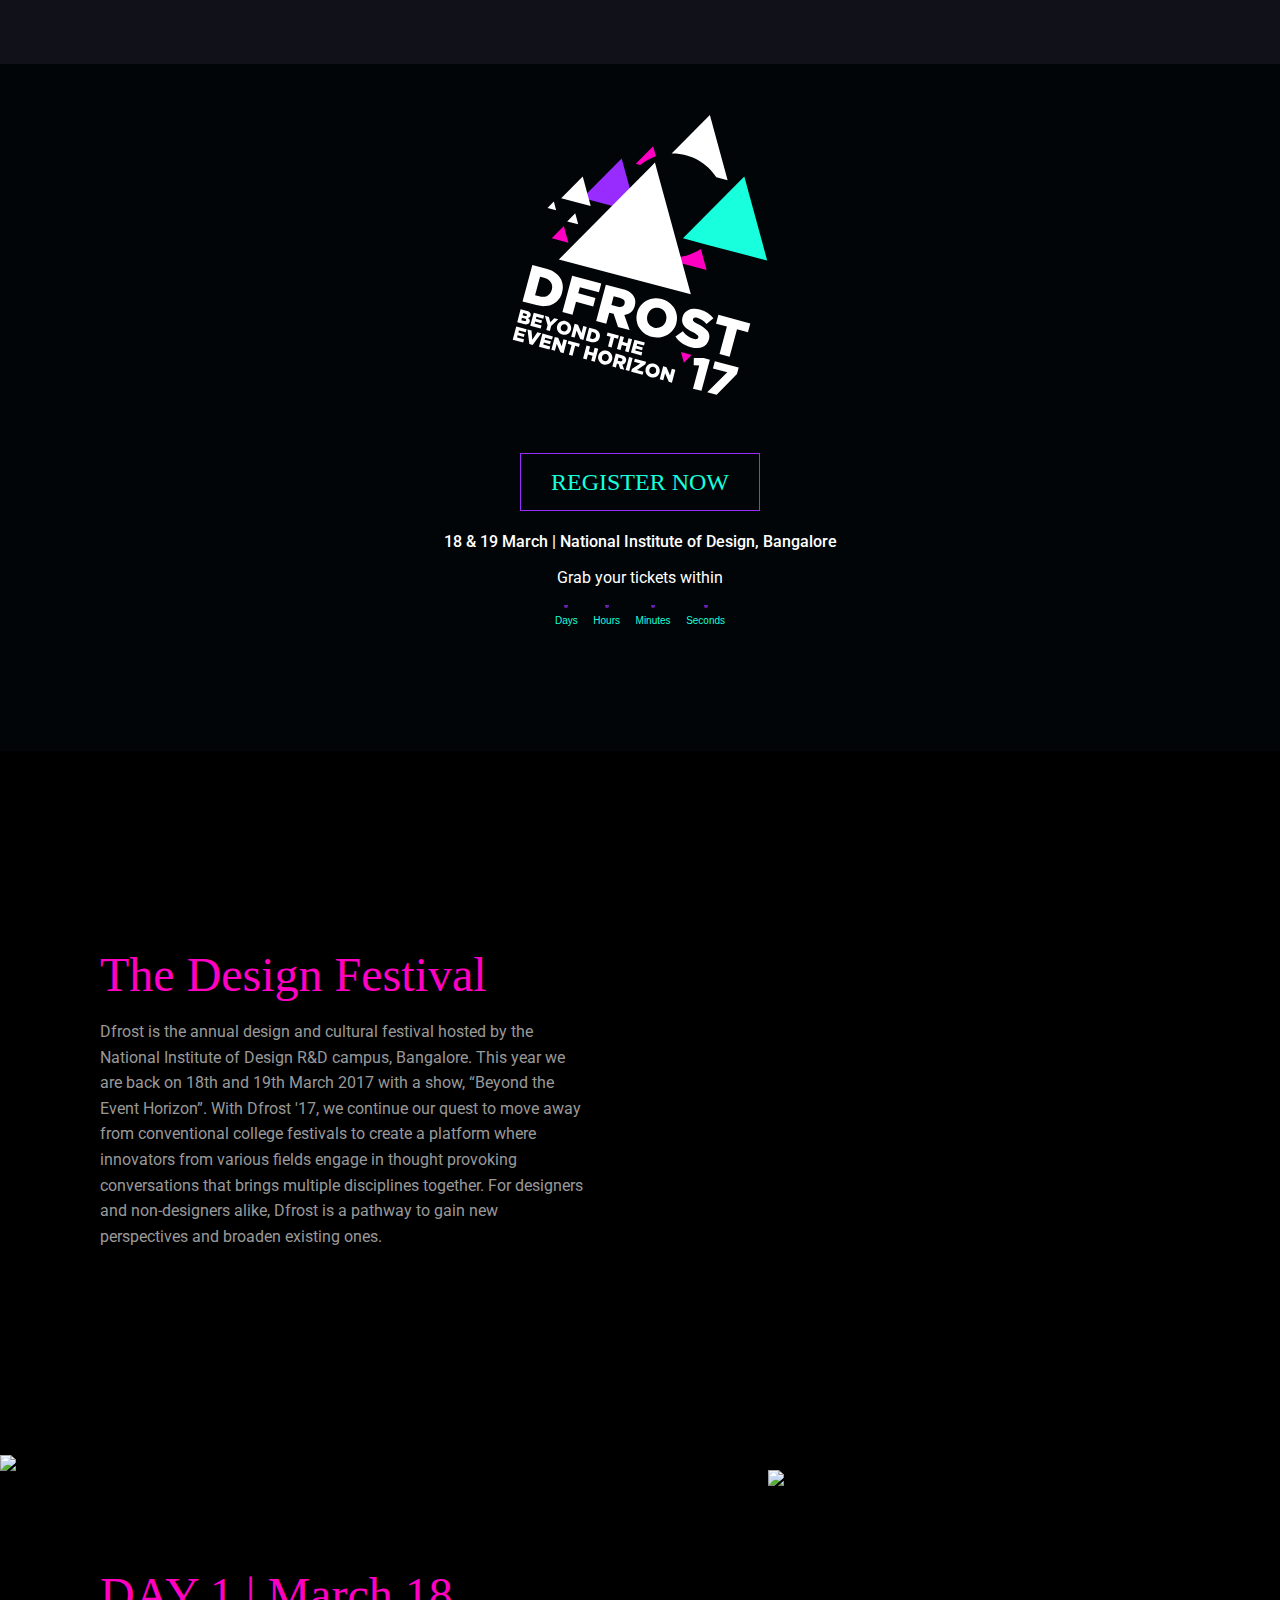
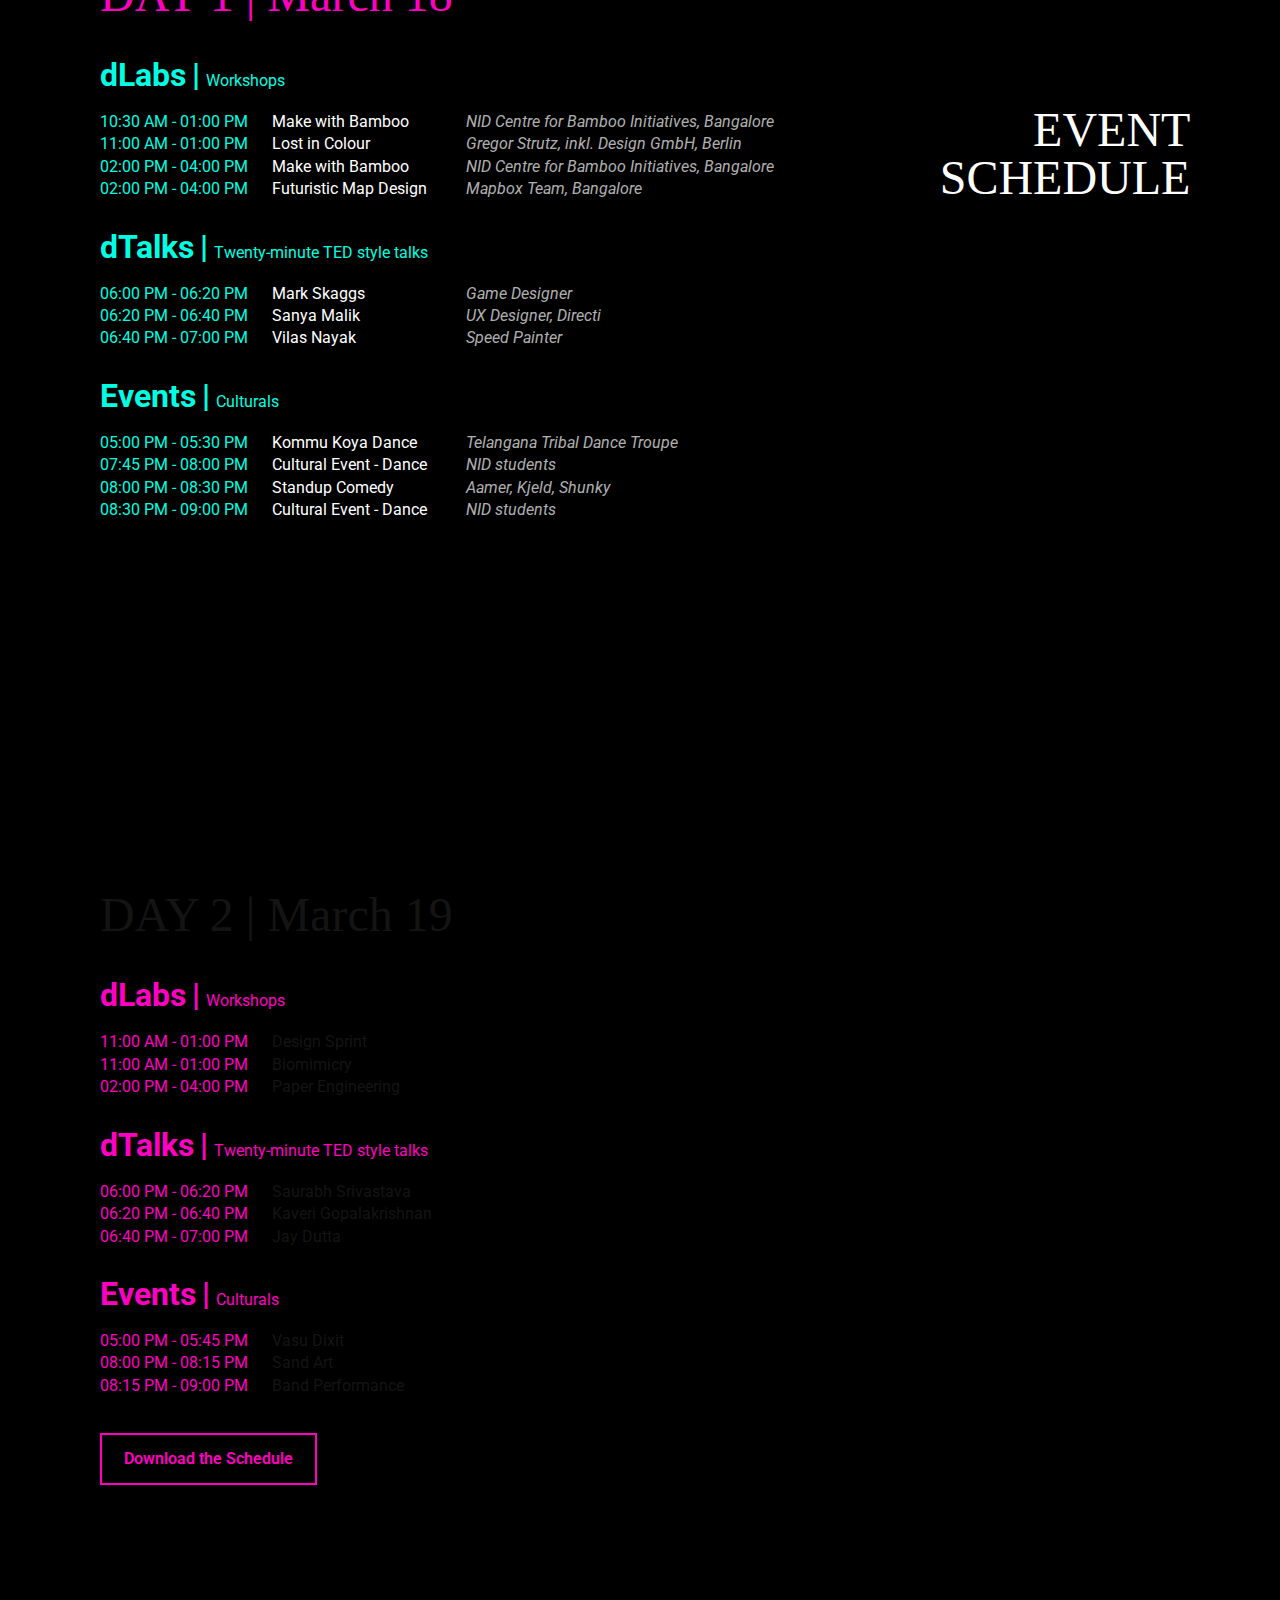
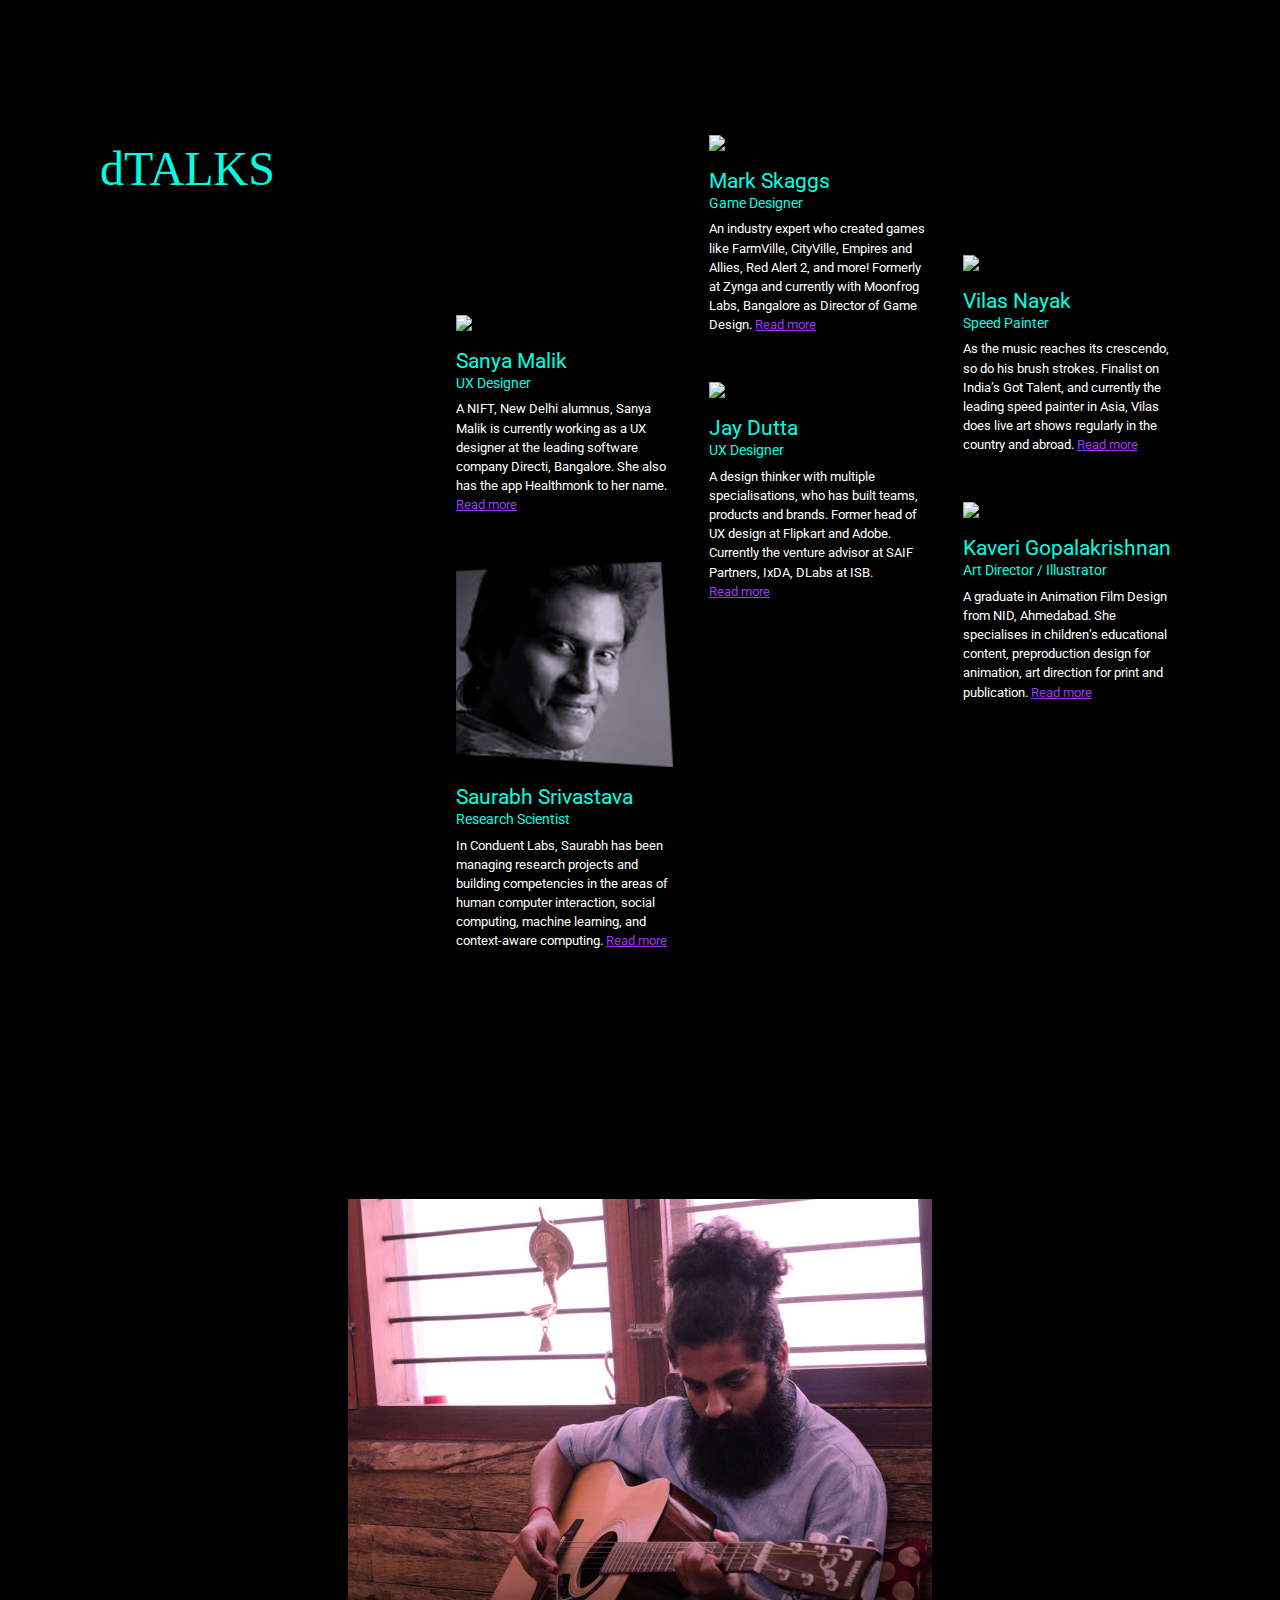
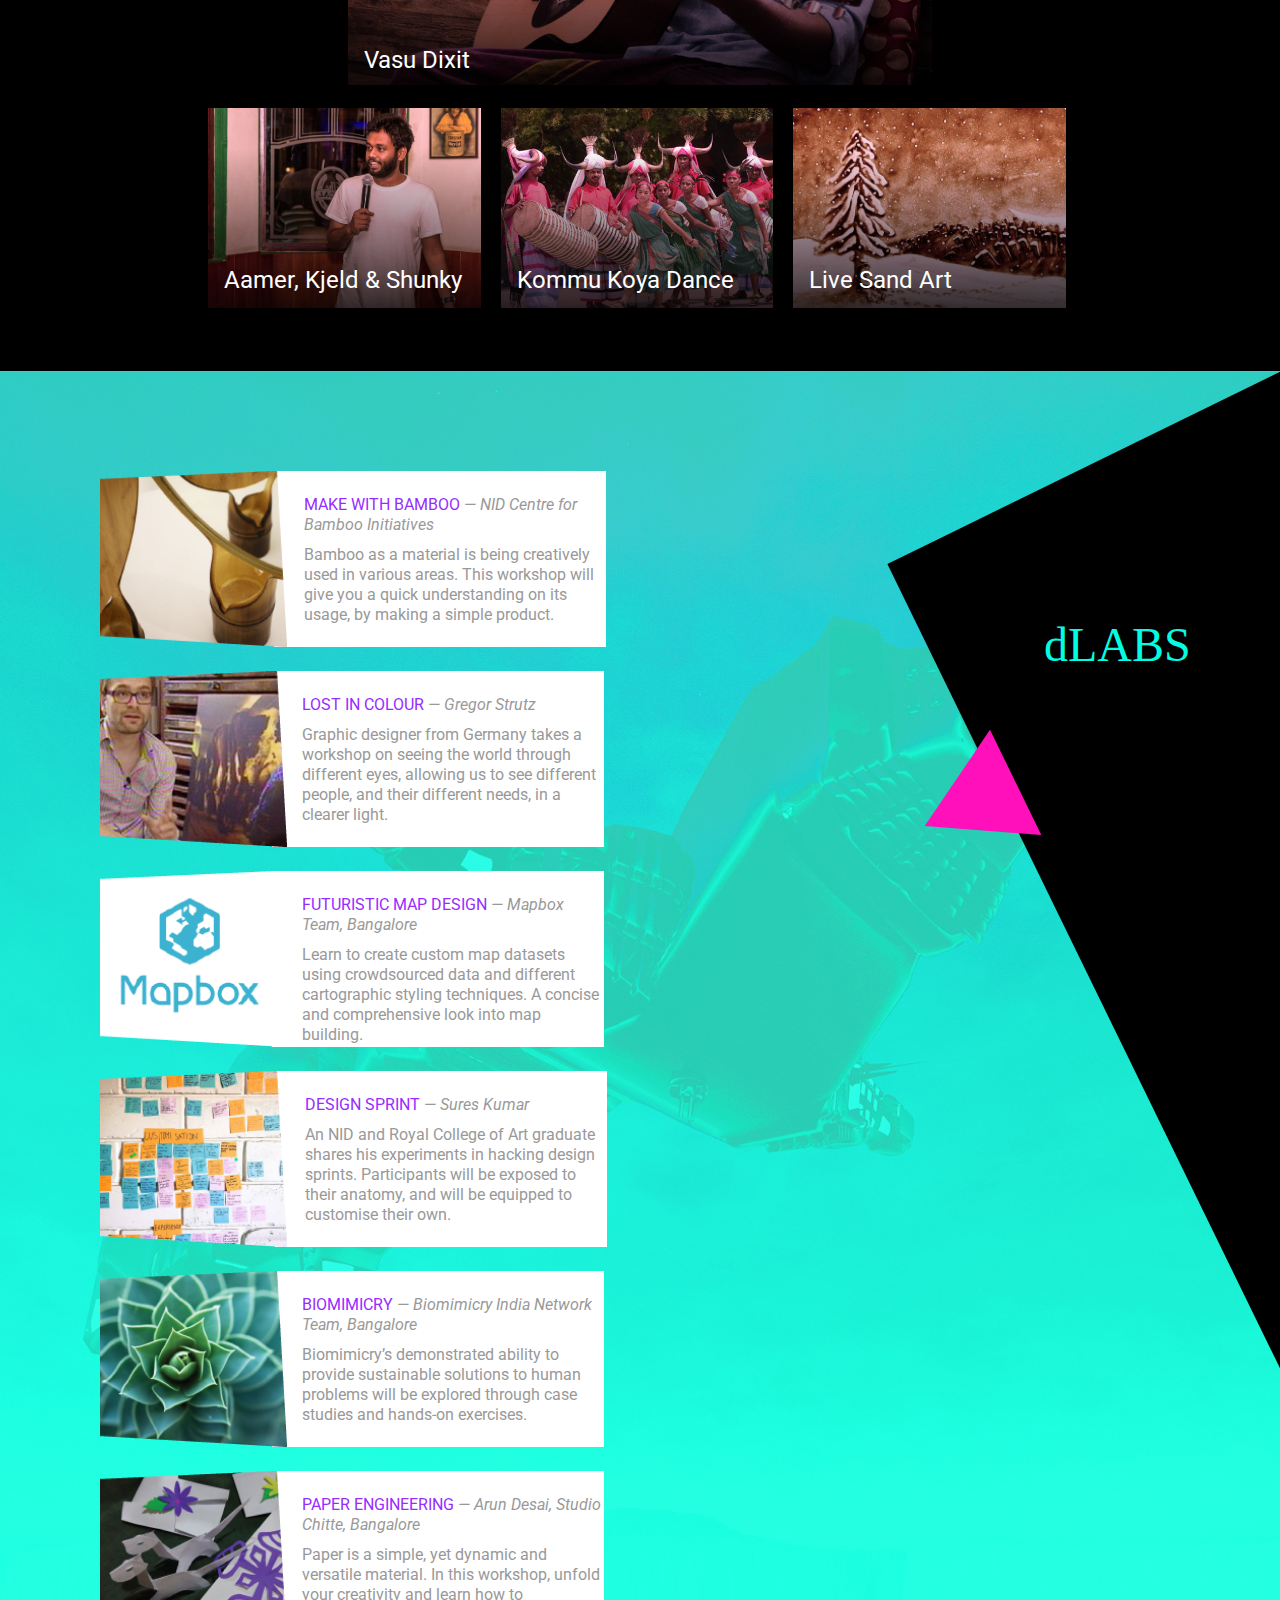
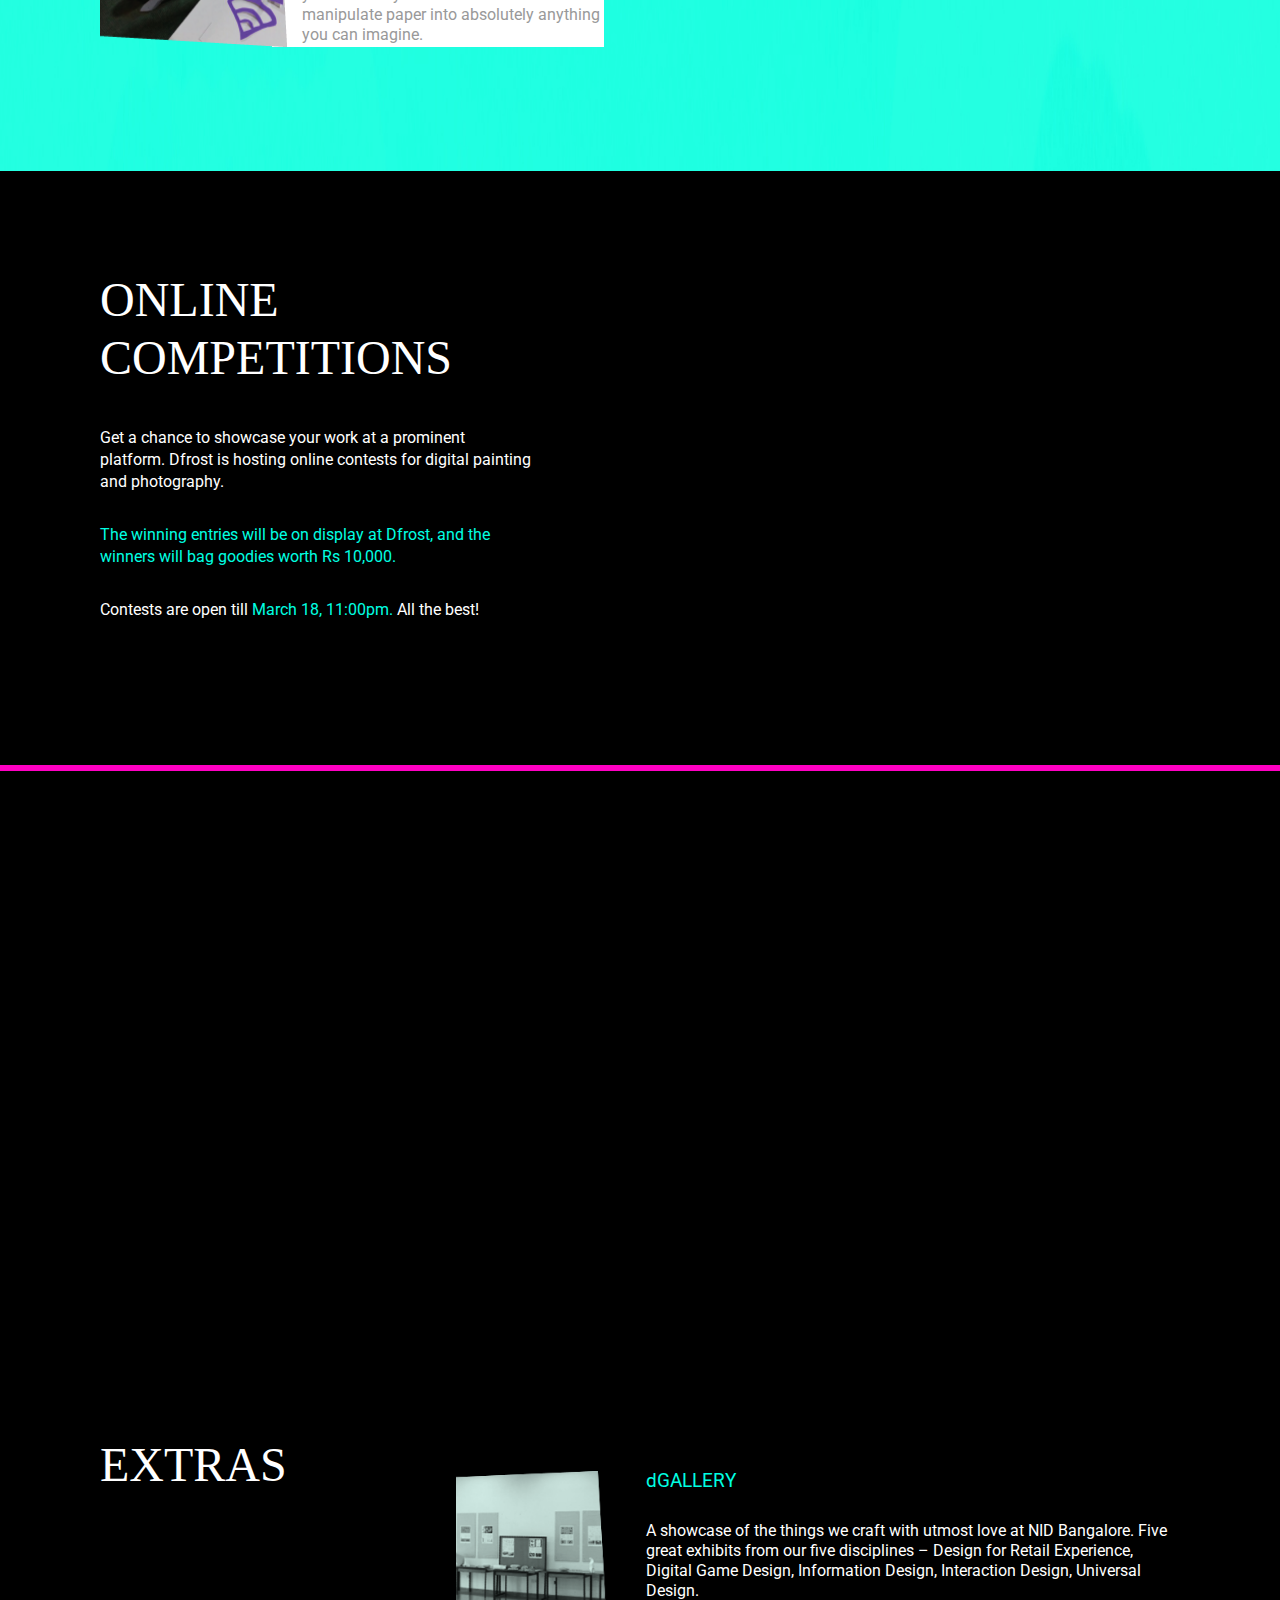
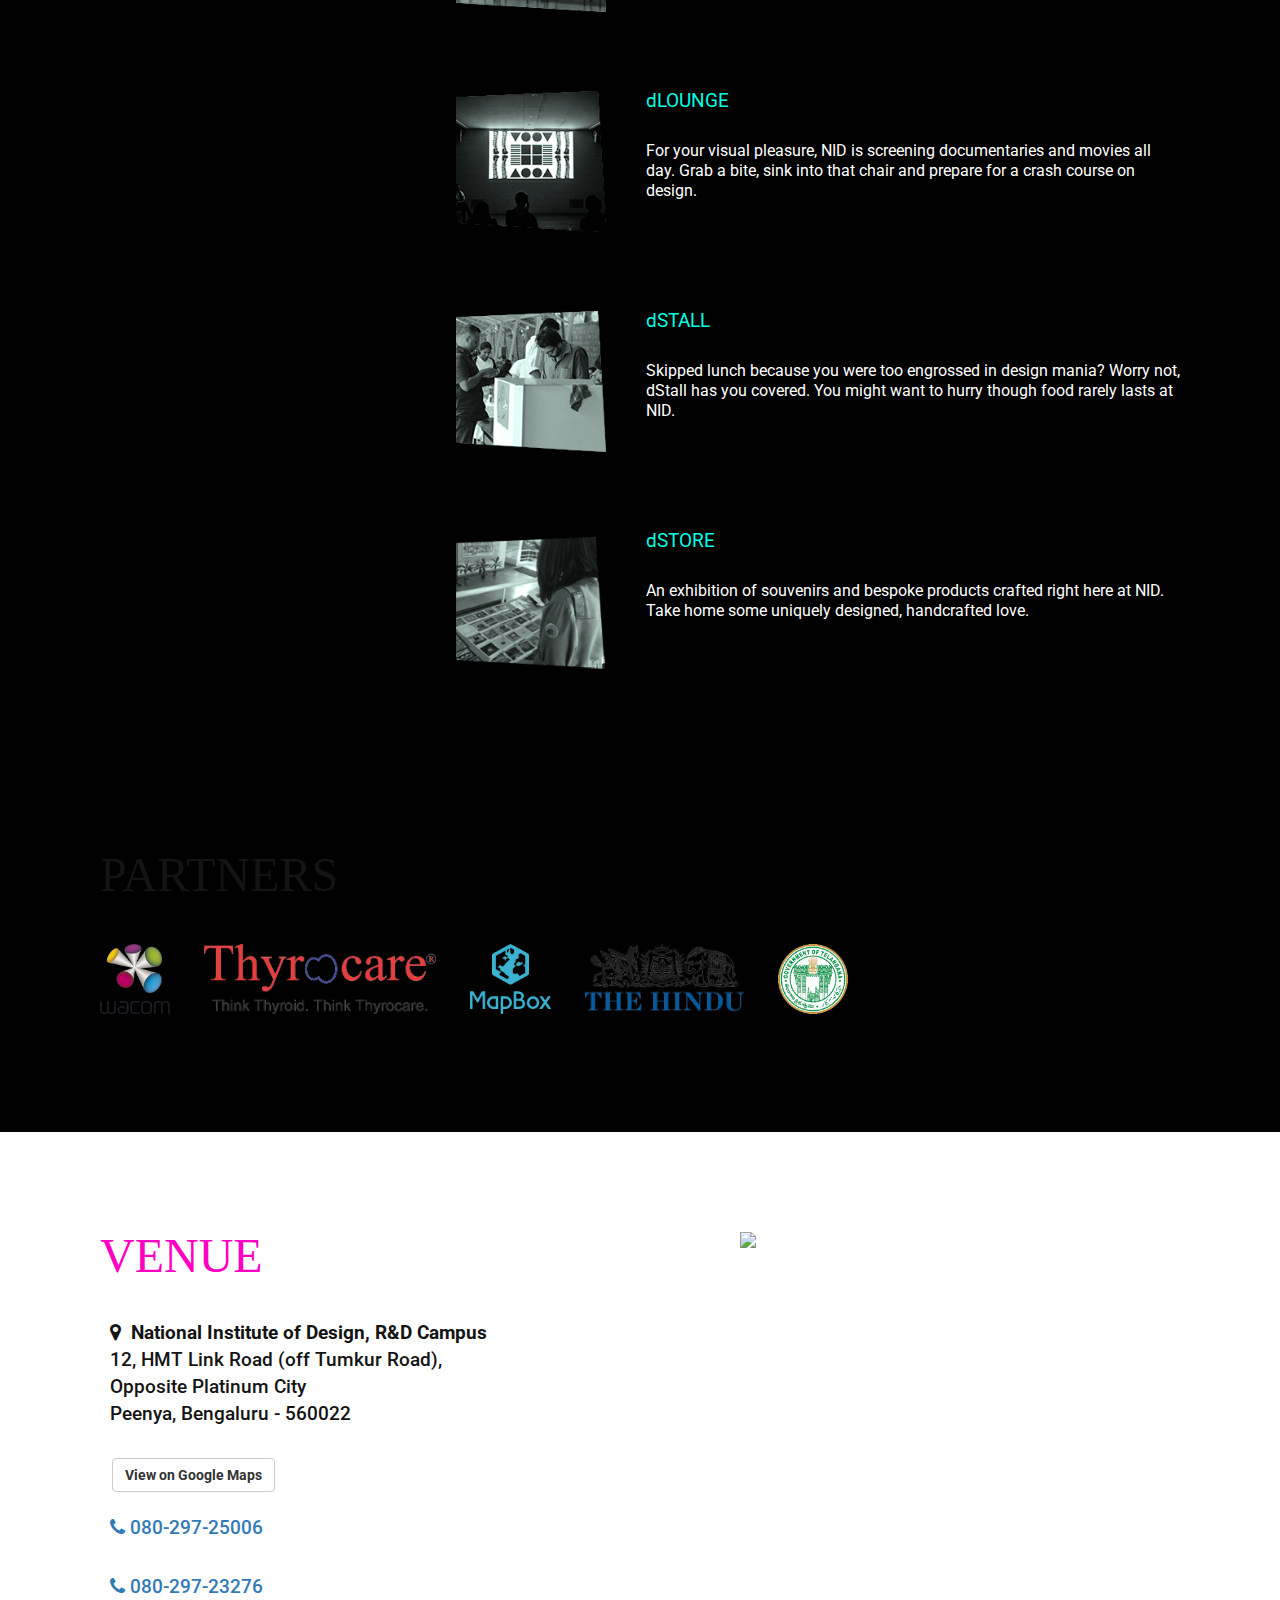
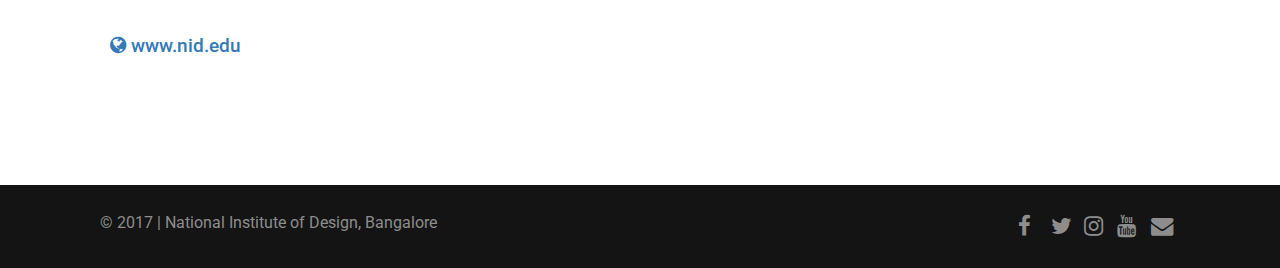
==== index.html @ 6f094040 "Extras removed from mobile menu" ====
<!DOCTYPE html>
<html lang="en">
<head>
	<meta charset="utf-8">
	<meta http-equiv="X-UA-Compatible" content="IE=edge">
	<meta name="viewport" content="width=device-width, initial-scale=1">
	<title>NID Dfrost | March 18-19, 2017</title>
	<meta name="description" content="NID , Bengaluru , Event , Design , Fest , Dfrost ,">  
	<meta name="author" content="">
	<link rel="icon" type="image/ico" href="img/favicon_dfrost.png">
	<!-- Bootstrap and MDB import -->
	<link href="https://cdnjs.cloudflare.com/ajax/libs/twitter-bootstrap/3.3.7/css/bootstrap.css" rel="stylesheet">
	<!-- <link href="https://cdnjs.cloudflare.com/ajax/libs/mdbootstrap/4.3.0/css/mdb.min.css" rel="stylesheet">  -->
	<!-- <link href="https://cdnjs.cloudflare.com/ajax/libs/animate.css/3.5.2/animate.min.css" rel="stylesheet"> -->
	<!-- <link href="css/rippler.min.css" rel="stylesheet"> -->
	<link href="https://fonts.googleapis.com/css?family=Roboto:400,400i,700,900" rel="stylesheet"> 
	<link rel="stylesheet" href="https://cdnjs.cloudflare.com/ajax/libs/font-awesome/4.7.0/css/font-awesome.min.css">
	<!-- <link rel="stylesheet" href="css/animate.css"> -->
	<link rel="stylesheet" href="css/style.css">
	
	<!--Carousal css and js links Please don't replace its position-->
	<!-- <link rel="stylesheet" href="css/jquery.flipster.min.css"> -->
	<!-- <script src="js/jquery.min.js"></script> -->
    <!-- <script src="js/jquery.flipster.min.js"></script>
     -->
	
	<!-- HTML5 shiv and Respond.js for IE8 support of HTML5 elements and media queries -->
	<!-- WARNING: Respond.js doesn't work if you view the page via file:// -->
	<!--[if lt IE 9]>
      <script src="https://oss.maxcdn.com/html5shiv/3.7.2/html5shiv.min.js"></script>
      <script src="https://oss.maxcdn.com/respond/1.4.2/respond.min.js"></script>
    <![endif]-->
</head>
<body>
	<header id="main_header" class="main_header">
		<!-- <div class="nid_logo" src=""></div> -->
		<a href="#home" class="nid-logo-img"></a>
		<nav class="main_menu page-navigation">
			<!-- <p>menu</p> -->
			<!-- Menu elements -->
		   	<div class="open hidden" id="hamburger-menu">
				<span id="cls"></span>
				<span>
					<ul class="sub-menu ">
						<div id="menu_content">
						<li>
							<a href="#about" title="about">About</a>
						</li>
						<li>
							<a href="#schdl" title="schedule">Schedule</a>
						</li>
						<li>
							<a href="#speakers" title="speakers">Speakers</a>
						</li>
						<li>
							<a href="#workshops" title="workshops">Workshops</a>
						</li>
						<li>
							<a href="#competitions" title="competitions">Competitions</a>
						</li>
						<!-- <li>
							<a href="#extras" title="extras">Extras</a>
						</li> -->
						<li>
							<a href="#partners" title="partners">Partners</a>
						</li>
						<li>
							<a href="#venue" title="contact">Contact</a>
						</li>
						</div>
					</ul>
				</span>
				<span id="cls"></span>
			</div>

			<div id="menu" class="hidden">
			<ul>
				<li>
					<a href="#about" title="about">About</a>
				</li>
				<li>
					<a href="#schdl" title="schedule">Schedule</a>
				</li>
				<li>
					<a href="#speakers" title="speakers">Speakers</a>
				</li>
				<li>
					<a href="#workshops" title="workshops">Workshops</a>
				</li>
				<li>
					<a href="#competitions" title="competitions">Competitions</a>
				</li>
				<li>
					<a href="#extras" title="extras">Extras</a>
				</li>
				<li>
					<a href="#partners" title="partners">Partners</a>
				</li>
				<li>
					<a href="#venue" title="contact">Contact</a>
				</li>
			</ul>
			</div>

		</nav>
	</header>
	<div class="content_wrapper">
		
		<!--Home-->
		<section id="home" class="home home-particles">
			
			<div class="dfrost-logo"></div>
			<div class="options">
				<div class="register_btn">
				<a href="https://in.explara.com/widget-new/dfrost-2017" target="_blank">REGISTER NOW</a></div>		
				

				<div>
					<div id="date">18 &amp; 19 March | National Institute of Design, Bangalore</div>
					<!-- <div id="venue">National Institute of Design, Bangalore</div> -->
					<div class="ticket_sale">
						<p>Grab your tickets within</p>
						<!-- Countdown Timer -->
						<div id="clockdiv">
							  <div>
							    <span class="days"></span>
							    <div class="smalltext">Days</div>
							  </div>
							  <div>
							    <span class="hours"></span>
							    <div class="smalltext">Hours</div>
							  </div>
							  <div>
							    <span class="minutes"></span>
							    <div class="smalltext">Minutes</div>
							  </div>
							  <div>
							    <span class="seconds"></span>
							    <div class="smalltext">Seconds</div>
							  </div>
						</div>
						<!-- Countdown Timer ends -->
					</div>
				</div>
			</div>
			
		</section>
		<!-- /Home -->

		<!--Section Body-->
		<section class="section_body">
	   
		   <!--About-->
		   	<section id="about" class="about">
		   		<div class=" about_cutout" >
					<div class="about-content">
						<h2>The Design Festival</h2>
						<p>Dfrost is the annual design and cultural festival hosted by the National Institute of Design R&amp;D campus, Bangalore. This year we are back on 18th and 19th March 2017 with a show, “Beyond the Event Horizon”. With Dfrost '17, we continue our quest to move away from conventional college festivals to create a platform where innovators from various fields engage in thought provoking conversations that brings multiple disciplines together. For designers and non-designers alike, Dfrost is a pathway to gain new perspectives and broaden existing ones.</p>
					</div>
		   			
		   			<div class="bg-holder">
		   				<img class="about-img-1" src="img/Final_backgrounds/About-Holder.svg">
		   				<img class="about-img-2" src="img/Final_backgrounds/Schedule-Holder.svg">
		   			</div>

		   			


		   		</div>
		   	</section>
		   <!--/About-->
		   
		   <!--Schedule-->
		    <section id="schdl" class="schdl">
		    	<div class=" schdl_cutout1" >
		    		<h2>EVENT SCHEDULE</h2>
		    	</div>
		    	<div class="day1">
		    			<h3>DAY 1<span class="sep"> | </span><span class="right">March 18</span></h3>
		    			<div class="schdl_cnt">
		    				<div class="sub_hd">
		    					<span class="left">dLabs</span><span class="sep">|</span><span class="right">Workshops</span>
		    				</div>
		    				<div class="event_ls">
			    				<span class="time">10:30 AM - 01:00 PM</span>
			    				<span class="high lab">Make with Bamboo</span>
			    				<span class="low">NID Centre for Bamboo Initiatives, Bangalore</span>
		    				</div>
		    				<div class="event_ls">
			    				<span class="time">11:00 AM - 01:00 PM</span>
			    				<span class="high lab">Lost in Colour</span>
			    				<span class="low">Gregor Strutz, inkl. Design GmbH, Berlin</span>
		    				</div>
		    				<div class="event_ls">			    				
			    				<span class="time">02:00 PM - 04:00 PM</span>
			    				<span class="high lab">Make with Bamboo</span>
			    				<span class="low">NID Centre for Bamboo Initiatives, Bangalore</span>
		    				</div>
		    				<div class="event_ls">
			    				<span class="time">02:00 PM - 04:00 PM</span>
			    				<span class="high lab">Futuristic Map Design</span>
			    				<span class="low">Mapbox Team, Bangalore</span>
		    				</div>
		    			</div>
		    			<div class="schdl_cnt">
		    				<div class="sub_hd">
		    					<span class="left">dTalks</span><span class="sep">|</span><span class="right">Twenty-minute TED style talks</span>
		    				</div>
		    				<div class="event_ls">
			    				<span class="time">06:00 PM - 06:20 PM</span>
			    				<span class="high tlk">Mark Skaggs</span>
			    				<span class="low">Game Designer</span>
		    				</div>
		    				<div class="event_ls">
			    				<span class="time">06:20 PM - 06:40 PM</span>
			    				<span class="high tlk">Sanya Malik</span>
			    				<span class="low">UX Designer, Directi</span>
		    				</div>
		    				<div class="event_ls">
			    				<span class="time">06:40 PM - 07:00 PM</span>
			    				<span class="high tlk">Vilas Nayak</span>
			    				<span class="low">Speed Painter</span>
		    				</div>
		    			</div>
		    			<div class="schdl_cnt">
		    				<div class="sub_hd">
		    					<span class="left">Events</span><span class="sep">|</span><span class="right">Culturals</span>
		    				</div>
		    				<div class="event_ls">
			    				<span class="time">05:00 PM - 05:30 PM</span>
			    				<span class="high evt">Kommu Koya Dance</span>
			    				<span class="low">Telangana Tribal Dance Troupe</span>

		    				</div>
		    				<div class="event_ls">
			    				<span class="time">07:45 PM - 08:00 PM</span>
			    				<span class="high evt">Cultural Event - Dance</span>
			    				<span class="low">NID students</span>
		    				</div>
		    				<div class="event_ls">
			    				<span class="time">08:00 PM - 08:30 PM</span>
			    				<span class="high evt">Standup Comedy</span>
			    				<span class="low">Aamer, Kjeld, Shunky</span>
		    				</div>
		    				<div class="event_ls">

			    				<span class="time">08:30 PM - 09:00 PM</span>
			    				<span class="high evt">Cultural Event - Dance</span>
			    				<span class="low">NID students</span>
		    				</div>	    			
		    			</div>
		    		</div><!--
		    	--><div class="schdl_cutout2" >
		    		<div class="day2">
		    			<h3>DAY 2<span class="sep"> | </span><span class="right">March 19</span></h3>
		    			<div class="schdl_cnt">
		    				<div class="sub_hd">
		    					<span class="left">dLabs</span><span class="sep">|</span><span class="right">Workshops</span>
		    				</div>
		    				<div class="event_ls">
			    				<span class="time">11:00 AM - 01:00 PM</span>
			    				<span class="high lab">Design Sprint</span>
			    				<span class="low">Sures Kumar, Google</span>
		    				</div>
		    				<div class="event_ls">
			    				<span class="time">11:00 AM - 01:00 PM</span>
			    				<span class="high lab">Biomimicry</span>
			    				<span class="low">Biomimicry India Network Team</span>
		    				</div>
		    				<div class="event_ls">
			    				<span class="time">02:00 PM - 04:00 PM</span>
			    				<span class="high lab">Paper Engineering</span>
			    				<span class="low">Arun Desai, Studio Chitte</span>
		    				</div>
		    			</div>
		    			<div class="schdl_cnt">
		    				<div class="sub_hd">
		    					<span class="left">dTalks</span><span class="sep">|</span><span class="right">Twenty-minute TED style talks</span>
		    				</div>
		    				<div class="event_ls">
			    				<span class="time">06:00 PM - 06:20 PM</span>
			    				<span class="high tlk">Saurabh Srivastava</span>
			    				<span class="low">Research Scientist, Conduent Labs</span>
		    				</div>
		    				<div class="event_ls">
			    				<span class="time">06:20 PM - 06:40 PM</span>
			    				<span class="high tlk">Kaveri Gopalakrishnan</span>
			    				<span class="low">Art Director/Illustrator</span>
		    				</div>
		    				<div class="event_ls">
			    				<span class="time">06:40 PM - 07:00 PM</span>
			    				<span class="high tlk">Jay Dutta</span>
			    				<span class="low">UX Designer</span>
		    				</div>
		    			</div>
		    			<div class="schdl_cnt">
		    				<div class="sub_hd">
		    					<span class="left">Events</span><span class="sep">|</span><span class="right">Culturals</span>
		    				</div>
		    				<div class="event_ls">
			    				<span class="time">05:00 PM - 05:45 PM</span>
			    				<span class="high evt">Vasu Dixit</span>
			    				<span class="low">Vocalist at Swarathma</span>
		    				</div>
		    				<div class="event_ls">
			    				<span class="time">08:00 PM - 08:15 PM</span>
			    				<span class="high evt">Sand Art</span>

			    				<span class="low">Jahnavi Bananki, NID</span>

		    				</div>
		    				<div class="event_ls">
			    				<span class="time">08:15 PM - 09:00 PM</span>
			    				<span class="high evt">Band Performance</span>
			    				<span class="low">NID Students</span>
		    				</div>
			    			<div class="download-schdl">
	 		    				<a href="img/Dfrost2017Schedule.pdf" target="_blank">Download the Schedule</a>
	 		    			</div>
		    			</div>
		    		</div>
		    		<img class="day2-cutout-img" src="img/Final_backgrounds/Schedule-Day2-Holder.svg" alt="">
		    		<!-- <div class="test"></div> -->

		    	</div>

		    </section>
		   <!--/Schedule-->
		   
		   <!--Speakers-->
		   	<section id="speakers" class="speakers">
		   		<div class="  speaker_cutout" >
			   		<h2>dTALKS</h2>
			   		<img src="img/Final_backgrounds/dTalks-Holder.svg" class="speaker-cutout-img" alt="">
			   	</div>
			   	<div class="first_row">
			   		<div class="col col1">
			   			<div class="speaker">
							<img src="img/Final_backgrounds/Vilas-Nayak.png" >
			   				<h4>Vilas Nayak</h4>
			   				<span class="des">Speed Painter</span>
			   				<p>As the music reaches its crescendo, so do his brush strokes. Finalist on India’s Got Talent, and currently the leading speed painter in Asia, Vilas does live art shows regularly in the country and abroad.&nbsp;<a href="http://vilasnayak.com/">Read more</a></p>
			   			</div>
			   			<div class="speaker">
			   				<img src="img/Final_backgrounds/Kaveri-Gopalkrishnan.png" >
			   				<h4>Kaveri Gopalakrishnan</h4>
			   				<span class="des">Art Director / Illustrator</span>
			   				<p>A graduate in Animation Film Design from NID, Ahmedabad. She specialises in children’s educational content, preproduction design for animation, art direction for print and publication.&nbsp;<a href="http://youngdesigners.nid.edu/archive/yd12/project.php?q=MjA2">Read more</a></p>
			   			</div>
			   		</div><!--
					--><div class="col col2">
						<div class="speaker">
			   				<img src="img/Final_backgrounds/Mark-Skaggs.png" >
							<h4>Mark Skaggs</h4>
							<span class="des">Game Designer</span>
							<p>An industry expert who created games like FarmVille, CityVille, Empires and Allies, Red Alert 2, and more! Formerly at Zynga and currently with Moonfrog Labs, Bangalore as Director of Game Design.&nbsp;<a href="https://www.linkedin.com/in/markskaggs/">Read more</a></p>
						</div>
						<div class="speaker">
							<img src="img/Final_backgrounds/Jay-Dutta.png" >
							<h4>Jay Dutta</h4>
							<span class="des">UX Designer</span>
							<p>A design thinker with multiple specialisations, who has built teams, products and brands. Former head of UX design at Flipkart and Adobe. Currently the venture advisor at SAIF Partners, IxDA, DLabs at ISB.&nbsp;<a href="https://www.linkedin.com/in/jaydutta/">Read more</a></p>
						</div>
					</div><!--
					--><div class="col col3">
						<div class="speaker">
							<img src="img/Final_backgrounds/Sanya-Malik.png" >
							<h4>Sanya Malik</h4>
							<span class="des">UX Designer</span>
							<p>A NIFT, New Delhi alumnus, Sanya Malik is currently working as a UX designer at the leading software company Directi, Bangalore. She also has the app Healthmonk to her name.&nbsp;<a href="https://www.linkedin.com/in/sanya-malik-16601025/">Read more</a></p>
						</div>
						<div class="speaker">
							<img src="img/Final_backgrounds/Saurabh-Shrivastava.png" >
							<h4>Saurabh Srivastava</h4>
							<span class="des">Research Scientist</span>
							<p>In Conduent Labs, Saurabh has been managing research projects and building competencies in the areas of human computer interaction, social computing, machine learning, and context-aware computing.&nbsp;<a href="https://www.linkedin.com/in/markskaggs/">Read more</a></p>
						</div>
					</div>
				</div>
		   	</section>
		   <!--/Speakers-->

		   <div class="featured">
		   		<div class="featured-1 featured-sub main">
		   			<img src="img/vasu-dixit.jpg" alt="">
		   			<h3>Vasu Dixit</h3>
		   		</div>
		   		<div class="featured-others">
		   			<div class="featured-2 featured-sub">
		   				<img src="img/kjeld.jpg" alt="">
		   				<h3>Aamer, Kjeld &amp; Shunky</h3>
		   			</div>
		   			<div class="featured-3 featured-sub">
		   				<img src="img/komma-koya.jpg" alt="">
		   				<h3>Kommu Koya Dance</h3>
		   			</div>
		   			<div class="featured-4 featured-sub">
		   				<img src="img/sand-art.jpg" alt="">
		   				<h3>Live Sand Art</h3>
		   			</div>
		   		</div>

		   </div>
		   
		   <!--dLABS-->
		    <section id="workshops" class="dlabs">
		    	<div class="dlabs_cut_heading">
		    		<h2>dLABS</h2>
		    	
		    	</div>
		    	<img class="dlabs_cutout_img" src="img/Final_backgrounds/dLabs-Holder.svg" alt="">
		    	<div class="dlabs_cnt">
		    		<div class="day11 day">
		    			<img src="img/Workshop-Bamboo.png" alt="">
		    			<div class="content">
			    			<h3>MAKE WITH BAMBOO <span><p>&mdash; NID Centre for Bamboo Initiatives</p></span></h3>
			    			<p>Bamboo as a material is being creatively used in various areas. This workshop will give you a quick understanding on its usage, by making a simple product.</p>
		    			</div>
		    		</div>
		    		<div class="day12 day">
		    			<img src="img/Workshop-Visual Art.png" alt="">
		    			<div class="content">
			    			<h3>LOST IN COLOUR <span><p>&mdash; Gregor Strutz</p></span></h3>
			    			<p>Graphic designer from Germany takes a workshop on seeing the world through different eyes, allowing us to see different people, and their different needs, in a clearer light.</p>
		    			</div>
		    		</div>
		    		<div class="day13 day">
		    			<img src="img/Workshop-Mapbox.png" alt="">
		    			<div class="content">
			    			<h3>FUTURISTIC MAP DESIGN <span><p>&mdash; Mapbox Team, Bangalore</p></span></h3>
			    			<p>Learn to create custom map datasets using crowdsourced data and different cartographic styling techniques. A concise and comprehensive look into map building.</p>
		    			</div>
		    		</div>
		    		<div class="day21 day">
		    			<img src="img/Workshop-Design-Sprint.png" alt="">
		    			<div class="content">
			    			<h3>DESIGN SPRINT <span><p>&mdash; Sures Kumar</p></span></h3>
			    			<p>An NID and Royal College of Art graduate shares his experiments in hacking design sprints. Participants will be exposed to their anatomy, and will be equipped to customise their own.</p>
		    			</div>
		    		</div>
		    		<div class="day22 day">
		    			<img src="img/Workshop-Biomimicry.png" alt="">
		    			<div class="content">
			    			<h3>BIOMIMICRY <span><p>&mdash; Biomimicry India Network Team, Bangalore</p></span></h3>
			    			<p>Biomimicry’s demonstrated ability to provide sustainable solutions to human problems will be explored through case studies and hands-on exercises.</p>
		    			</div>
		    		</div>
		    		<div class="day23 day">
		    			<img src="img/Workshop-Paper.png" alt="">
		    			<div class="content">
			    			<h3>PAPER ENGINEERING <span><p>&mdash; Arun Desai, Studio Chitte, Bangalore</p></span></h3>		
			    			<p>Paper is a simple, yet dynamic and versatile material. In this workshop, unfold your creativity and learn how to manipulate paper into absolutely anything you can imagine.</p>
		    			</div>
		    		</div>
		    	</div>
		    	
		   	</section>
		   	<!--/dLABS-->
		   	<section id ="competitions" class="competitions">
		   		<div class="com_content">
		   			<h2>ONLINE COMPETITIONS</h2>
		   			<P>Get a chance to showcase your work at a prominent platform.
		   			Dfrost is hosting online contests for digital painting and photography.</P>
		   			<p><span class="color">The winning entries will be on display at Dfrost, and the winners will bag goodies worth Rs 10,000.</span></p>
		   			<p>Contests are open till <span class="color">March 18, 11:00pm.</span> All the best!</p>
		   		</div>
		   		<div class="com_img">
		   			<a href="img/BreaktheDimension-DigitalPainting.pdf" target="_blank"><img src="img/Final_backgrounds/images/Digital-Painting.png" class="painting" alt=""></a>
		   			<a href="img/WindowtotheOtherside-Photography.pdf" target="_blank"><img src="img/Final_backgrounds/images/Photography.png" class="photography" alt=""></a>
		   		</div>
		   	</section>
		   	
		   	<!--Gallery-->
		   	<section id="gallery" class="gallery">
		   		
		   		
		   	</section>
		   	<!--/Gallery-->

		   	<!--EXTRAS-->
		   	<section id="extras" class="extras">
		   		<div class="extras_heading">
		   			<h2>EXTRAS</h2>
		   		</div>
		   		<img class="extras_cutout_img" src="img/Final_backgrounds/Extras-Holder.svg" alt="">
		   		<div class="dlabs_cnt">
		    		<div class="day1">
		    			<img src="img/dgallery.png">
		    			<div class="content">
		    				<h3>dGALLERY</h3>
		    				<p>A showcase of the things we craft with utmost love at NID Bangalore. Five great exhibits from our five disciplines – Design for Retail Experience, Digital Game Design, Information Design, Interaction Design, Universal Design.</p>
		    			</div>
		    		</div>
		    		<div class="day1">
		    			<img src="img/dlounge.png">
		    			<div class="content">
		    				<h3>dLOUNGE</h3>
		    				<p>For your visual pleasure, NID is screening documentaries and movies all day. Grab a bite, sink into that chair and prepare for a crash course on design.</p>
		    			</div>
		    		</div>
		    		<div class="day1">
		    			<img src="img/dstall.png">
		    			<div class="content">
		    				<h3>dSTALL</h3>
		    				<p>Skipped lunch because you were too engrossed in design mania? Worry not, dStall has you covered. You might want to hurry though food rarely lasts at NID.</p>
		    			</div>
		    		</div>
		    		<div class="day1">
		    			<img src="img/dstore.png">
		    			<div class="content">
		    				<h3>dSTORE</h3>
		    				<p>An exhibition of souvenirs and bespoke products crafted right here at NID. Take home some uniquely designed, handcrafted love.</p>
		    			</div>
		    		</div>
		    		
		    		
		    	</div>
		   	</section>
		   	<!--/EXTRAS-->

		   	<!--PARTNERS-->
		   	<section id="partners" class="partners">
		   		<div class="partner_cnt">
		   			<h2>PARTNERS</h2>
		   			<div class="partner_pics">
		   				<a href="http://www.wacom.com/en-in" target="_blank"><img src="img/sp-wacom.png"></a>
		   				<a href="http://www.thyrocare.com" target="_blank"><img src="img/sp-thyrocare.png"></a>
		   				<a href="https://www.mapbox.com" target="_blank"><img src="img/sp-mapbox.png"></a>
		   				<a href="http://www.thehindu.com" target="_blank"><img src="img/sp-the-hindu.png"></a>
		   				<a href="http://www.telangana.gov.in/about/language-culture" target="_blank"><img src="img/sp-Govt-Logo.png"></a>
		   				<!-- <img src="img/sp-thyrocare.png"> -->		   				
		   			</div>
		   		</div>
		   	</section>
		   	<!--/PARTNERS-->

		   	<!--Venue-->
		   	<section id="venue" class="venue">
		   	<div>
		   		<div class="venue_cnt">
		   			<h2>VENUE</h2>
		   			<!-- <a href="https://goo.gl/maps/yGVoRZFdZQ22" target="_blank"> -->
		   			<p class="content">
		   				<i class="fa fa-map-marker"></i>
		   				
		   				<span>
		   				&nbsp;National Institute of Design, R&amp;D Campus</span><br>
		   				12, HMT Link Road (off Tumkur Road),<br>Opposite Platinum City<br>
		   				Peenya, Bengaluru - 560022
					</p><!-- </a> -->
					<a href="https://goo.gl/maps/yGVoRZFdZQ22" target="_blank"><button class="btn btn-default maps">View on Google Maps</button></a><br><br>
					<a href="tel:" target="_blank"><p><i class="fa fa-phone"></i>&nbsp;080-297-25006</p></a>
					<a href="tel:" target="_blank"><p><i class="fa fa-phone"></i>&nbsp;080-297-23276</p></a>
					<a href="http://nid.edu" target="_blank"><p><i class="fa fa-globe"></i>&nbsp;www.nid.edu</p></a>
		   		</div>
		   		<div>
		   		<img class="map" src="img/Final_backgrounds/mapdf.png">
		   		</div>
		   	</div>	
		   	</section>
		   	<!--/Venue-->

		<!--/Section Body-->
	    </section>
    </div>
    <footer id="main_footer" class="main_footer">
    	<div class="footer_content">
		    <p>&copy; 2017 | National Institute of Design, Bangalore</p> 
		</div>
		<div class="social_wrap">
   			<ul class="footer_social_list">
	            <li>
	            	<a href="https://www.facebook.com/dfrostNID/" target="_blank">
	             	<i class="fa fa-facebook"></i>
	            	</a>
	            </li>
	            <li>
	            	<a href="https://twitter.com/dFrostNID" target="_blank">
	              	<i class="fa fa-twitter"></i>
	            	</a>
	            </li>
	            <li>
	            	<a href="https://www.instagram.com/dfrostnid/" target="_blank">
	              	<i class="fa fa-instagram"></i>
	            	</a>
	            </li>
	            <li>
	            	<a href="https://www.youtube.com/user/DfrostNID" target="_blank">
	              	<i class="fa fa-youtube"></i>
	            	</a>
	            </li>
	            <li>
	            	<a href="mailto:dfrost@nid.edu" target="_blank">
	              	<i class="fa fa-envelope"></i>
	            	</a>
	            </li>
	         </ul>
	    </div>
	</footer>
    

<!-- jQuery (necessary for Bootstrap's JavaScript plugins) --> 
<!-- <script src="js/jquery-1.11.3.min.js"></script> -->
<script src="https://code.jquery.com/jquery-1.11.3.min.js" integrity="sha256-7LkWEzqTdpEfELxcZZlS6wAx5Ff13zZ83lYO2/ujj7g=" crossorigin="anonymous"></script>
<!-- <script   src="https://code.jquery.com/jquery-3.1.1.min.js"   integrity="sha256-hVVnYaiADRTO2PzUGmuLJr8BLUSjGIZsDYGmIJLv2b8="   crossorigin="anonymous"></script> -->
<!-- Include all compiled plugins (below), or include individual files as needed --> 
<script src="https://cdnjs.cloudflare.com/ajax/libs/twitter-bootstrap/3.3.7/js/bootstrap.min.js"></script>
<script src="https://cdnjs.cloudflare.com/ajax/libs/modernizr/2.8.3/modernizr.min.js"></script>
<script src="js/plugins.js"></script>
<script src="js/mainAnimation.js"></script>
<script type="text/javascript" src="js/jquery.rippler.min.js"></script>
<script type="text/javascript" src="js/jquery.combinedScroll.js"></script>
<script type="text/javascript" src="js/main.js"></script>
<script>
	  (function(i,s,o,g,r,a,m){i['GoogleAnalyticsObject']=r;i[r]=i[r]||function(){
	  (i[r].q=i[r].q||[]).push(arguments)},i[r].l=1*new Date();a=s.createElement(o),
	  m=s.getElementsByTagName(o)[0];a.async=1;a.src=g;m.parentNode.insertBefore(a,m)
	  })(window,document,'script','https://www.google-analytics.com/analytics.js','ga');
	
	  ga('create', 'UA-34589300-1', 'auto');
	  ga('send', 'pageview');
	
</script>
</body>
</html>
---- css/style.css ----
/* http://meyerweb.com/eric/tools/css/reset/ 
   v2.0 | 20110126
   License: none (public domain)
*/
@font-face { font-family: 'Gotham'; src: url('../fonts/gotham-black.ttf'); } 



/*RESET CSS BEGINS*/
html, body, div, span, applet, object, iframe,h1, h2, h3, h4, h5, h6, p, blockquote, pre,a, abbr, acronym, address, big, cite, code,del, dfn, em, img, ins, kbd, q, s, samp,small, strike, strong, sub, sup, tt, var,b, u, i, center,
dl, dt, dd, ol, ul, li,fieldset, form, label, legend,table, caption, tbody, tfoot, thead, tr, th, td,article, aside, canvas, details, embed, figure, figcaption, footer, header, hgroup, menu, nav, output,ruby, section, summary,time, mark, audio, video {margin: 0;
padding: 0;border: 0;font-size: 100%;font: inherit;vertical-align: baseline;}

/* HTML5 display-role reset for older browsers */
article, aside, details, figcaption, figure, footer, header, hgroup, menu, nav, section {display: block;}
body {line-height: 1;}
ol, ul {list-style: none;}
blockquote, q {quotes: none;}
blockquote:before, blockquote:after,
q:before, q:after {content: '';content: none;}
table {border-collapse: collapse;border-spacing: 0;}
/*RESET CSS ENDS*/

/*General Body CSS*/
body {font-family: 'Roboto', sans-serif; background-color: #000;color: #fff;border: none !important;}
body, header, footer, .content_wrapper, .content_wrapper .home, .content_wrapper .about, .content_wrapper .schdl, .content_wrapper .speakers, .content_wrapper .workshops, .content_wrapper .competitions, .content_wrapper .extras, .content_wrapper .partners, .content_wrapper .venue_sec, .content_wrapper .contact{width: 100%; height: auto;border: none;display: block;}

@font-face {
    font-family: gothamBlack;
    src: url(../fonts/gotham-black.ttf);
}

/*Header Navigation Css*/
.main_header{border: 0;background: rgba(21, 21, 30, 0.8);padding: 14px 100px 10px;position: fixed;top: 0;z-index: 1200;border: none;}
.main_header .nid_logo{display:block;float:left;margin:0;width:40%;height:40px;z-index:20;}

.nid-logo-img {
  height: 30px;
  width: 210px;
  display: inline-block;
  background: url('../img/NID_white_logo.png') left no-repeat;
  background-size: auto 100%;
}

.main_header .main_menu{display:block;float:right;margin:0;width:70%;height:40px;z-index:20;text-align: right;padding-top: 10px;}
.main_header .main_menu p{display: block;float: left;height: 100%;width: 100%;vertical-align: bottom;margin: 10px 0;}

/*Content Wrapper css*/
.content_wrapper{/*max-height: 4500px;*/overflow-y: hidden;}

/*Menu elements start here*/

.open {position: fixed;top: 12px;right: 40px;width: 50px;height: 50px;display: block;cursor: pointer;z-index: 20;-webkit-transition: opacity 0.2s linear;transition: opacity 0.2s linear;}
.open:hover {opacity: 0.8;}
.open span {display: block;float: left;clear: both;height: 3px;width: 30px;border-radius: 40px;background-color: #fff;position: absolute;right: -5px;top: 3px;z-index: 19;overflow: hidden;-webkit-transition: all 0.4s ease;transition: all 0.4s ease;}
.open span:nth-child(1) {margin-top: 10px;z-index: 19;}
.open span:nth-child(2) {margin-top: 20px;z-index: 19;}
.open span:nth-child(3) {margin-top: 30px;z-index: 19;}
.sub-menu {-webkit-transition: all 0.8s cubic-bezier(0.68, -0.55, 0.265, 1.55);transition: all 0.8s cubic-bezier(0.68, -0.55, 0.265, 1.55);height: 0;width: 0;right: 0;top: 20px;position: absolute;background-color: rgba(152, 44, 255,0.9);border-radius: 1%;z-index: 23;overflow: hidden;}
.sub-menu li {display: block;float: right;clear: both;height: auto;margin-right: -160px;-webkit-transition: all 0.5s cubic-bezier(0.68, -0.55, 0.265, 1.55);transition: all 0.5s cubic-bezier(0.68, -0.55, 0.265, 1.55);}
.sub-menu li:first-child {margin-top: 220px;}
.sub-menu li:nth-child(1) {-webkit-transition-delay: 0.05s;}
.sub-menu li:nth-child(2) {-webkit-transition-delay: 0.10s;}
.sub-menu li:nth-child(3) {-webkit-transition-delay: 0.15s;}
.sub-menu li:nth-child(4) {-webkit-transition-delay: 0.20s;}
.sub-menu li:nth-child(5) {-webkit-transition-delay: 0.25s;}
.sub-menu li:nth-child(6) {-webkit-transition-delay: 0.35s;}
.sub-menu li:nth-child(7) {-webkit-transition-delay: 0.35s;}
.sub-menu li:nth-child(8) {-webkit-transition-delay: 0.40s;}
.sub-menu li:nth-child(9) {-webkit-transition-delay: 0.45s;}
.sub-menu li:nth-child(10) {-webkit-transition-delay: 0.50s;}
.sub-menu li a {color: #fff;font-family: 'Roboto';font-size: 1.2em;width: 100%;display: block;float: left;line-height: 55px;}
.oppenned .sub-menu {opacity: 1;height: 1000px;width: 600px;}
.oppenned span:nth-child(2) {overflow: visible;}
.oppenned span:nth-child(1), .oppenned span:nth-child(3) {z-index: 100;-webkit-transform: rotate(45deg);transform: rotate(45deg); height: 5px;}
.oppenned span:nth-child(1) {-webkit-transform: rotate(45deg) translateY(12px) translateX(12px);transform: rotate(45deg) translateY(12px) translateX(12px);}
.oppenned span:nth-child(2) {height: 1000px;width: 580px;right: -400px;top: -170px;border-radius: 2%; transform:rotate(-15deg); background-color: rgba(152, 44, 255, 1);}
.oppenned span:nth-child(3) {-webkit-transform: rotate(-45deg) translateY(-10px) translateX(10px);transform: rotate(-45deg) translateY(-3px) translateX(2px);}
.oppenned li {margin-right: 350px;}
.button {display: block;float: left;clear: both;padding: 20px 40px;background: #fff;border-radius: 3px;border: 2px solid #10a1ea;overflow: hidden;position: relative;}
.button:after {-webkit-transition: -webkit-transform 0.3s ease;transition: -webkit-transform 0.3s ease;transition: transform 0.3s ease;transition: transform 0.3s ease, -webkit-transform 0.3s ease;content: "";position: absolute;height: 200px;width: 400px;-webkit-transform: rotate(45deg) translateX(-540px) translateY(-100px);transform: rotate(45deg) translateX(-540px) translateY(-100px);background: #10a1ea;z-index: 20;}
.button:before {-webkit-transition: -webkit-transform 0.5s cubic-bezier(0.68, -0.55, 0.265, 1.55);transition: -webkit-transform 0.5s cubic-bezier(0.68, -0.55, 0.265, 1.55);transition: transform 0.5s cubic-bezier(0.68, -0.55, 0.265, 1.55);transition: transform 0.5s cubic-bezier(0.68, -0.55, 0.265, 1.55), -webkit-transform 0.5s cubic-bezier(0.68, -0.55, 0.265, 1.55);content: attr(title);position: absolute;top: 0;left: 0;width: 100%;height: 100%;color: #fff;z-index: 19;text-align: center;padding: 20px 40px;-webkit-transform: translateY(200px);transform: translateY(200px);}
.button:hover {text-decoration: none;}
.button:hover:after {-webkit-transform: translateX(-300px) translateY(-100px);transform: translateX(-300px) translateY(-100px);}
.button:hover:before {-webkit-transform: translateY(0);transform: translateY(0);}
/*Menu elements end here*/

/*Fixed menu CSS*/
#menu li {
  display: inline;
  position: relative;
}

#menu li a:after {
  content: '';
  position: absolute;
  bottom: -23px;
  left: 0;
  right: 0;
  width: 100%;
  height: 3px;
  background-color: #17FFDD;
  opacity: 0;
  transition: 0.2s ease;
}
#menu li a.hidden:after {
  display: none;
}

#menu li.current a:after {
  opacity: 0.8;
  transition: 0.2s ease;
  }

#menu a {
    text-decoration: none;
    color: #ffffff;
    padding: 8px 8px 8px 8px;
}
#menu a:hover{
    color: #17ffdd;
}

.hidden {
  display: none;
}
/*Fixed menu CSS ends here*/

/*Home Section Css*/
.content_wrapper .home{display: block;float: left;background:url(../img/star_tiny.png) no-repeat center/cover;height: auto;width: 100%;padding: 80px 100px;position: relative;}
.home .logo_container, .home .register_btn, .home .options{display: block;float: left;width: 100%;height: auto;border: none;text-align: center;padding: 0 0 40px;}
.home .register_btn a {border: 1px solid #982cff;color: #17ffdd;font-family: 'Gotham';font-size: 24px;padding: 15px 30px;margin: 0;text-decoration: none;vertical-align: middle;}
.home .register_btn a:hover{background: #17ffdd;color: #982cff;}
.home .register_btn{border: none;position: relative;z-index: 20;padding: 40px;}
.home .options{display: block;float: left;width: 100%; height: auto;border: none;position: relative;z-index: 20;}
/*.home .options .date, .home .options .venue, .home .options .schedule{display: block;float: left;width: 33.33%; height: auto;}
.home .options .date a, .home .options .venue a, .home .options .schedule a{display: block;float: left;width: 100%;height: auto;color: #fff;cursor: pointer;}
.home .options .date a i, .home .options .venue a i, .home .options .schedule a i{font-size: 4em;width: 100%;margin-bottom: 25px;color: #982cff;}
.home .options .date a span, .home .options .venue a span, .home .options .schedule a span{width: 100%;text-align: center;font-size: 1.3em;font-family: 'Roboto';}
*/
#date, #venue{
  color: #ffffff;
  font-family: 'Roboto', sans-serif; font-weight: 500;
}
  #home .shadow-overlay {position: absolute;top: 0;left: 0;width: 100%;height: 100%;opacity: .9;
  background: -moz-linear-gradient(left, black 0%, black 20%, transparent 100%);  /* FF3.6-15 */
  background: -webkit-linear-gradient(left, black 0%, black 20%, transparent 100%);  /* Chrome10-25,Safari5.1-6 */
  background: linear-gradient(to right, black 0%, black 20%, transparent 100%);  /* W3C, IE10+, FF16+, Chrome26+, Opera12+, Safari7+ */
  filter: progid:DXImageTransform.Microsoft.gradient(startColorstr='#000000', endColorstr='#00000000', GradientType=1);  /* IE6-9 */}
#home .row {max-width: 1290px;}
#home.home-static {-webkit-background-size: cover;-moz-background-size: cover;background-size: cover;}
#home.home-particles {overflow: hidden;background: #020507;}
#home.home-particles .pg-canvas {position: absolute;top: 0;left: 0;height: 100% !important;width: 100% !important;opacity: .50;background: url('../img/star_tiny.png') no-repeat center/ cover;z-index: 1 !important;}
#home.home-particles .shadow-overlay {display: none;}
#home.home-slides {height: 100% !important;}
#menu_content {transform:rotate(15deg); float: right; margin-right: 15px;}

.home {
  z-index: 1000;
}

@-webkit-keyframes vertical {
  0%, 60%, 80%, 100% {-webkit-transform: translateY(0);}
  20% {-webkit-transform: translateY(-5px);}
  40% {-webkit-transform: translateY(20px);}
}
@keyframes vertical {
  0%, 60%, 80%, 100% {-webkit-transform: translateY(0);}
  20% {-webkit-transform: translateY(-5px);}
  40% {-webkit-transform: translateY(20px);}
}

/* DFrost Logo css */
.home .logo_container {display: block; float:left; height: 100%;min-height: 450px; width: 100%; margin:-70px 0 60px 0;position: relative;}
.home .logo_container #logo_back {display:block;float: left;position: absolute; z-index: 8; background: url("../img/layer1.svg") no-repeat 10px 10px/30%;top: 80px; left: 45%; margin-left: -130px; height: inherit; width: inherit; -moz-animation-duration: 1s;   -webkit-animation-duration: 1s;   animation-duration: 1s;}
.home .logo_container #logo_mid {display:block;float: left;position: absolute; z-index: 9; background: url("../img/layer2.svg") no-repeat 10px 10px/30%;top: 80px; left: 45%; margin-left: -130px; height: inherit; width: inherit; -moz-animation-duration: 2s;   -webkit-animation-duration: 2s;   animation-duration: 2s;}
.home .logo_container #logo_front {display:block;float: left;position: absolute; z-index: 10; background: url("../img/layer3.svg") no-repeat 10px 10px/30%;top: 80px; left: 45%; margin-left: -130px; height: inherit; width: inherit; -moz-animation-duration: 3s;  -webkit-animation-duration: 3s;   animation-duration: 3s;}

.home .dfrost-logo {
  width: 450px;
  height: 450px;
  background: url('../img/logo.svg') center center no-repeat;
  background-size: contain;
  display: block;
  margin: 0 auto;
  z-index: 1000;
  position: center;
}

/*.home #calendar {background: url("../img/icons/calendar.svg") no-repeat}
.home #venue {background: url("../img/icons/location.svg") no-repeat}
.home #schedule {background: url("../img/icons/schedule.svg") no-repeat}*/
.home .options img {width: 50px;}
.home .options a div, .home .options a span{display: block;float: left;width: 100%;height: auto;}
.home .options a span{margin-top: 20px;}

/* Timer CSS*/
#clockdiv{
  font-family: sans-serif;
  color: #fff;
  display: inline-block;
  font-weight: 70;
  text-align: center;
  font-size: 20px;
}

#clockdiv > div{
  border-radius: 3px;
  display: inline-block;
  margin: 5px;
}

#clockdiv div > span{
  padding: 2px;
  border-radius: 3px;
  border-bottom: 3px solid #6920b1;
  display: inline-block;
  color: #17ffdd;
}

.ticket_sale{
   padding-top: 20px;
  font-size: 16px;
}

.smalltext{
  padding-top: 5px;
  font-size: 10px;
  color: #17ffdd;
}
/*Timer CSS ends*/


.content_wrapper .section_body{display: block;float: left;width: 100%;}

/*About Section*/
.content_wrapper .about{display: block; height: 720px;width: 100%;}
.content_wrapper .about .about_cutout{display: block;float: left;/*background:url(../img/Final_backgrounds/About-Holder.png) no-repeat center 0/100%;*/ width: 62%;height: 100%;position: relative;left: 0; padding: 200px 100px 70px;}
.content_wrapper .about .about_cutout h2{display:block;float: left;font-size: 3em;color: #FF00C3;width: 100%;margin-bottom: 20px;font-family: 'Gotham';}
.content_wrapper .about .about_cutout p{display:block;/*float: left;*/font-size: 1em;line-height: 1.6em;color: #999;width: 45%;margin-bottom: 20px;text-align: left;}

.content_wrapper .about {
  background:url(../img/Final_backgrounds/BG-About.jpg) no-repeat center top/100%;
  background-size: cover;
}

.content_wrapper .about .about_cutout {
  position: relative;
  width: 100%;
}

.about-content {
  z-index: 10;
  position: relative;
}

.content_wrapper .about .about_cutout .bg-holder {
  position: absolute;
  top: 0;
  left: 0;
  white-space: nowrap;
  height: 720px;
  width: 100%;
}

.content_wrapper .about img {
  /*float: left;*/
  position: absolute;
  /*height: 720px;*/
  display: inline-block;
}

.content_wrapper .about .about-img-1 {
  position: absolute;
  left: 0;
  width: 60%;
  bottom: 0;
}


.content_wrapper .about .about-img-2 {
  position: absolute;
  right: 0;
  top: 719px;
  width: 40%;
}


/*Schedule Section css*/
.content_wrapper .schdl{display: block;width: 100%;overflow: hidden;}

.content_wrapper .schdl {
  background:url(../img/Final_backgrounds/BG-Schedule.jpg) no-repeat center top/100%;
  background-size: cover; 
}


.content_wrapper .schdl .schdl_cutout1{display: block;float: right;/*background:url(../img/Final_backgrounds/Schedule-Holder.png) no-repeat center top/100%;*/ width: 38%;position: relative;top: 0;right: 0;padding:  235px 7% 0 7%;}

.content_wrapper .schdl .schdl_cutout2{position: relative;}

.day2-cutout-img {
  position: absolute;
  top: 0;
  left: -105px;
  height: 840px;
}

.content_wrapper .schdl .schdl_cutout1 h2{display:block;float: left;font-size: 3em;color: #FFFFFF;width: 100%;text-align: right;font-family: 'Gotham';}
.content_wrapper .schdl .day1{display: block;padding: 100px 0 220px 100px;}
.content_wrapper .schdl .day1 h3{display: block;font-family: 'Gotham';font-size:3em;color: #FF00C3;width: 100%;margin-bottom: 40px;}
.content_wrapper .schdl .schdl_cutout2 .day2{display: block;width: 100%;position: relative;color: #141414;padding: 120px 0 60px 100px; z-index: 10;}
.content_wrapper .schdl .schdl_cutout2 .day2 h3{display: block;float: left;font-family: 'Gotham';font-size:3em;color: #141414;width: 100%;margin-bottom: 40px;}
.content_wrapper .schdl .download_schedule{display: block;float: right;position: relative;top: -170px;width: 280px;text-align: center;margin-right: 70px;}
.content_wrapper .schdl .download_schedule a{font-size: 1.4em;display: block;float: right;width: 100%;padding: 10px;border: 1px solid;border-style: dashed;line-height: 1.4em;border-radius: 8px;color:rgba(255,255,255, 0.7);cursor: pointer;}
.content_wrapper .schdl .download_schedule a:hover{color:rgba(255,255,255, 0.88);}
.content_wrapper .schdl .sub_hd .left{font-size: 2em;font-weight: bold;}
.content_wrapper .schdl .sub_hd .sep{font-size: 2em;font-weight: bold;padding: 0 6px;}
.content_wrapper .schdl .day1 .event_ls .low{font-style: italic;color:rgba(255,255,255, 0.7);}
.content_wrapper .schdl .day2 .event_ls .low{font-style: italic;color:rgba(0,0,0, 0.7);}
.content_wrapper .schdl .day1 .sub_hd, .content_wrapper .schdl .day1 .event_ls .time{color: #00FFE2;}
.content_wrapper .schdl .day2 .sub_hd, .content_wrapper .schdl .day2 .event_ls .time{color: #FF00C3;}
.content_wrapper .schdl .day1 .schdl_cnt, .content_wrapper .schdl .day2 .schdl_cnt{margin-bottom: 30px;}
.content_wrapper .schdl .day1 .sub_hd, .content_wrapper .schdl .day2 .sub_hd{margin-bottom: 20px;}
.content_wrapper .schdl .day1 .event_ls .time, .content_wrapper .schdl .day2 .event_ls .time{margin-right: 20px;}
.content_wrapper .schdl .day1 .event_ls .high, .content_wrapper .schdl .day2 .event_ls .high{margin-right: 10px;display: inline-block;}
.content_wrapper .schdl .day1 .event_ls, .content_wrapper .schdl .day2 .event_ls{line-height: 1.4em;}
.content_wrapper .schdl .event_ls .lab{width: 180px;}
.content_wrapper .schdl .event_ls .tlk{width: 180px;}
.content_wrapper .schdl .event_ls .evt{width: 180px;}

.download-schdl a {
   background-color: transparent;
   border: 2px solid #FF00C3;
   display: inline-block;
   padding: 16px 22px;
   color: #FF00C3;
   font-weight: 600;
   font-size: 16px;
   margin-top: 36px;
   transition: 0.2s;
 }
 
 .download-schdl a:hover {
   background-color: #FF00C3;
   display: inline-block;
   transition: 0.2s;
   color: white;
 }



/*
.content_wrapper .schdl .section_icon{display: block;float: left;width: 15%;height: auto;}
.content_wrapper .schdl .section_icon .ico{display: block;float: left;width: 100%;height: 100%;}*/

/*Speakers Section css*/
.content_wrapper .speakers{display: block;width: 100%;}
.content_wrapper .speakers {
  background:url(../img/Final_backgrounds/BG-dTalks.jpg) no-repeat center top/100%;
  background-size: cover; 
}
.content_wrapper .speakers .speaker_cutout{display: block;float: left; width: 47%;height: 100%;position: relative;left: 0;padding: 380px 0 0 170px;}
.speaker a {display: inline-block; text-decoration: underline; color: #9c39f3;}
.speaker-cutout-img {
  position: absolute;
  top: 0;
  left: -1257px;
  
}

.content_wrapper .speakers .speaker_cutout h2{display:block;float: left;font-size: 3em;color: #00FFE2;width: 100%;font-family: 'Gotham';position: relative;z-index: 20;}
.content_wrapper .speakers .first_row, .content_wrapper .speakers .second_row{display: block;float: right;margin-top: 160px;position: relative;}
.content_wrapper .speakers .first_row{width: 60%;}



.content_wrapper .speakers .second_row{width: 60%;}
// .content_wrapper .speakers .first_row > div:nth-child(1){margin-left: 245px;}
// .content_wrapper .speakers .first_row > div:nth-child(3),.content_wrapper .speakers .first_row > div:nth-child(4),.content_wrapper .speakers .first_row > div:nth-child(5){margin-top: 200px;}
.content_wrapper .speakers .first_row .speaker{display: block;float: left;width: 200px;text-align: center;margin:0 45px 0 0;}
.content_wrapper .speakers .second_row .speaker{display: block;float: left;width: 200px;text-align: center;margin:0 45px 0 0;}
.content_wrapper .speakers .speaker img, .content_wrapper .speakers .speaker span.des{display:block;width:100%;height:auto;margin-bottom: 20px;}
.content_wrapper .speakers .speaker span.des, .content_wrapper .speakers .speaker h4{color: #00FFE2;}
.content_wrapper .speakers .speaker span.des{font-size: 0.9em;}
.content_wrapper .speakers .speaker h4{font-size: 1.3em;margin-bottom: 5px;}
.content_wrapper .speakers .speaker p{display: block;width: 100%;text-align: left;font-size: 0.8em;line-height: 1.4em;}

.content_wrapper .speakers .first_row {
  text-align: right;
  margin-right: 100px;
  margin-bottom: 120px;
}

.content_wrapper .speakers .first_row .speaker {
  display: inline-block;
  float: none;
  margin-left: 36px;
  margin-right: 0;
  margin-bottom: 48px;
  width: auto;
}

.content_wrapper .speakers .first_row .speaker img {
  max-width: 220px;
  height: auto;
  width: 100%;
  display: block;
  margin: 0 auto 20px;
}

.content_wrapper .speakers .first_row .col {
  width: 33%;
  display: inline-block;
  float: right;
}

.content_wrapper .speakers .first_row .col p, .content_wrapper .speakers .first_row .col h4, .content_wrapper .speakers .first_row .col span.des {
  text-align: left; 
  max-width: 220px;
}

.content_wrapper .speakers .first_row .col span.des {
  margin-bottom: 8px;
}

.content_wrapper .speakers .first_row .col p {
  line-height: 1.5  ;
}

.content_wrapper .speakers .first_row .col1 {
  margin-top: 120px;
}

.content_wrapper .speakers .first_row .col3 {
  padding-top: 180px;
}

.content_wrapper .speakers .speaker_cutout {
  width: auto;
}

.content_wrapper .speakers {
  overflow: hidden;
}

/*.content_wrapper .speakers .section_icon{display: block;float: left;width: 15%;height: auto;}
.content_wrapper .speakers .section_icon .ico{display: block;float: left;width: 100%;height: 100%;}*/

.featured {
  background: url('../img/Final_backgrounds/BG-Extras.jpg') center center no-repeat;
  background-size: cover;
  padding: 40px 100px;  
  background-attachment: fixed;
}

.featured h3 {
  font-size: 24px;
  color: white;
  z-index: 100;
  position: absolute;
  padding-bottom: 16px;
  padding-left: 16px;
  bottom: 0;
}

.featured .main {
  width: 600px;
  margin: 0 auto;
  padding-top: 40px;
}

.featured-sub:after {
  content: '';
  position: absolute;
  bottom: 0;
  left: 0;
  right: 0;
  width: 100%;
  height: 160px;
  background: -moz-linear-gradient(top, rgba(0,0,0,0) 0%, rgba(0,0,0,0.8) 100%);
  background: -webkit-gradient(left top, left bottom, color-stop(0%, rgba(0,0,0,0)), color-stop(100%, rgba(0,0,0,0.8)));
  background: -webkit-linear-gradient(top, rgba(0,0,0,0) 0%, rgba(0,0,0,0.8) 100%);
  background: -o-linear-gradient(top, rgba(0,0,0,0) 0%, rgba(0,0,0,0.8) 100%);
  background: -ms-linear-gradient(top, rgba(0,0,0,0) 0%, rgba(0,0,0,0.8) 100%);
  background: linear-gradient(to bottom, rgba(0,0,0,0) 0%, rgba(0,0,0,0.8) 100%);
  filter: progid:DXImageTransform.Microsoft.gradient( startColorstr='#000000', endColorstr='#000000', GradientType=0 );
}

.featured-sub {
  width: 300px;
  position: relative;
  padding: 0 8px;
}

.featured img {
  width: 100%;
}

.featured-others {
  width: 100%;
  padding: 20px 100px;
}

.featured-others .featured-sub {
  display: inline-block;
  width: 33%;
  height: 200px;
  overflow: hidden;
}

.content_wrapper .dlabs{display: block;width: 100%;overflow: hidden;/*height: 1000px;*/background:url(../img/Final_backgrounds/4k-solid.jpg) no-repeat center top/100%;
  background-size: cover;position: relative;}
.dlabs .dlabs_cutout_img{position: absolute;right: -1px;height: 1000px;top: 0;}
.dlabs .dlabs_cnt {display: block;float: left;width: 80%;padding:100px;}
.dlabs .dlabs_cnt .day11{background:url(../img/Workshop-Bamboo.png) no-repeat center top/100%;width: 768px;height: 173px; padding: 30px 35px 10px 200px;}
.dlabs .dlabs_cnt .day12{background:url(../img/Workshop-Visual-Art.png) no-repeat center top/100%;width: 768px;height: 173px; padding: 30px 35px 10px 200px;}
.dlabs .dlabs_cnt .day13{background:url(../img/Workshop-Mapbox.png) no-repeat center top/100%;width: 768px;height: 173px; padding: 30px 35px 10px 200px;}
.dlabs .dlabs_cnt .day21{background:url(../img/Workshop-Design-Sprint.png) no-repeat center top/100%;width: 768px;height: 173px; padding: 30px 35px 10px 200px;}
.dlabs .dlabs_cnt .day22{background:url(../img/Workshop-Biomimicry.png) no-repeat center top/100%;width: 768px;height: 173px; padding: 30px 35px 10px 200px;}
.dlabs .dlabs_cnt .day23{background:url(../img/Workshop-Paper.png) no-repeat center top/100%;width: 768px;height: 173px; padding: 30px 35px 10px 200px;}
.dlabs .dlabs_cnt  h3{color: #982cff;margin-bottom: 10px;}
.dlabs .dlabs_cnt  h3 p{color: #999; display: inline; font-style: italic;}
.dlabs .dlabs_cnt  p{color: #999; line-height: 1.25em;}
.dlabs_cut_heading{display: block;float: right;width: 20%;padding: 250px 0 0 20px;}
.content_wrapper .dlabs h2 {display: block;float: right;font-size: 3em;
    color: #00FFE2;
    width: 100%;
    font-family: 'Gotham';
    position: relative;
    z-index: 20;

}

.dlabs .dlabs_cnt {
  width: 800px;
  padding-right: 40px;
}

.dlabs .dlabs_cnt .day {
  background: none;
  padding: 0;
  width: 100%;
}

.dlabs .dlabs_cnt .day img {
  display: inline-block;
  height: 150px;
  width: auto;
}

.dlabs .dlabs_cnt .day .content {
  width: 75%;
  padding-left: 18px;
  padding-top: 24px;
  padding-bottom: 20px;
  background-color: white;
  position: relative;
  height: 136px;
  margin-top: 7px;
}

.dlabs .dlabs_cnt .day .content:after {
  content: '';
  height: 136px;
  width: 33px;
  background: url('../img/edge.svg') center center no-repeat;
  background-size: 100% 100%;
  position: absolute;
  right: -31px;
  top: 0;
}

.dlabs .dlabs_cnt .day img, .dlabs .dlabs_cnt .day .content {
  display: inline-block;
  float: left;
  position: relative;
}

.dlabs .dlabs_cnt .day img {
  z-index: 100;
  margin-right: -15px;
}

.dlabs .dlabs_cnt .day .content {
  z-index: 10;
  padding-left: 30px;
}

/*Footer css*/
.main_footer{display: block;float: left;width: 100%;padding: 30px 100px;height: auto;background: #141414;color: #8d8d8d;border: none;}
.main_footer .social_wrap, .main_footer .footer_content{display: block;float: left;}
.main_footer .footer_content{width: 85%;height: auto;}
.main_footer .social_wrap{width: 15%;height: auto;}
.main_footer .social_wrap ul li a i{font-size:1.4em;color:#8d8d8d;}
.main_footer .social_wrap ul li a:hover i{color:#17ffdd;}
.main_footer .social_wrap ul{display: block;}
.main_footer .social_wrap ul li{display: inline-block;width: 18%;}

/*fadeInup class for background set*/
.revealOnScroll {
  opacity: 0;
}

.animated {
  -webkit-animation-duration: 1s;
  animation-duration: 1s;
  -webkit-animation-fill-mode: both;
  animation-fill-mode: both;
}

@-webkit-keyframes fadeInUp {
  0% {
    opacity: 0;
    -webkit-transform: translateY(60px) translateX(60px);
    transform: translateY(60px) translateX(60px);
  }
  100% {
    opacity: 1;
    -webkit-transform: translateY(0) translateX(0px);
    transform: translateY(0) translateX(0px);
  }
}
@keyframes fadeInUp {
  0% {
    opacity: 0;
    -webkit-transform: translateY(60px) translateX(60px);
    -ms-transform: translateY(60px) translateX(60px);
    transform: translateY(60px) translateX(60px);
  }
  100% {
    opacity: 1;
    -webkit-transform: translateY(0) translateX(0px);
    -ms-transform: translateY(0) translateX(0px);
    transform: translateY(0) translateX(0px);
  }
}
.fadeInUp {
  -webkit-animation-name: fadeInUp;
  animation-name: fadeInUp;
}
/******FADEIN UP END****/

/******FADEIN DOWN START****/
@-webkit-keyframes fadeInDown {
  0% {
    opacity: 0;
    -webkit-transform: translateY(-60px) translateX(-60px);
    transform: translateY(-60px) translateX(-60px);
  }
  100% {
    opacity: 1;
    -webkit-transform: translateY(0) translateX(0);
    transform: translateY(0) translateX(0);
  }
}
@keyframes fadeInDown {
  0% {
    opacity: 0;
    -webkit-transform: translateY(-60px) translateX(-60px);
    -ms-transform: translateY(-60px) translateX(-60px);
    transform: translateY(-60px) translateX(-60px);
  }
  100% {
    opacity: 1;
    -webkit-transform: translateY(0) translateX(0);
    -ms-transform: translateY(0) translateX(0);
    transform: translateY(0) translateX(0);
  }
}
.fadeInDown {
  -webkit-animation-name: fadeInDown;
  animation-name: fadeInDown;
}

/******FADEIN DOWN END****/

/*******Venue CSS Begins******/
.content_wrapper .venue{display: block;float: left;width: 100%;height: auto;background-color: #fff;}
.content_wrapper .venue .venue_cnt, .content_wrapper .venue .map{display: block;float: left;width: 50%;padding: 100px;}
.content_wrapper .venue .venue_cnt{color: #141414;}
.content_wrapper .venue h2 {font-size: 3em;color: #FF00C3;width: 100%;margin-bottom: 30px;font-family: 'Gotham';}
.content_wrapper .venue p{font-size: 1.2em;margin-bottom: 20px; padding: 10px;}
.content_wrapper .venue p.content{line-height: 1.4em;}
.content_wrapper .venue p span{font-weight: bold;}
.maps {margin-left: 12px; font-weight: 700;}

/*******Competitions CSS Begins******/
.content_wrapper .competitions{display: block;width: 100%;height: 600px;background: url('../img/Final_backgrounds/BG-Schedule.jpg') no-repeat center top/100%;background-size: 100% auto;background-size: cover;padding: 100px;}
.content_wrapper .competitions h2 {font-size: 3em;color: #fff;width: 50%;margin-bottom: 40px;font-family: 'Gotham';line-height: 1.2em;}
.content_wrapper .competitions .com_content, .content_wrapper .competitions .com_img{display: block;float: left;}
.content_wrapper .competitions .com_img{height: auto;width: 60%;padding: 100px 0px 100px 50px;position: relative;}
.content_wrapper .competitions .com_content{width: 40%;}
.painting, .photography{width: 48%;padding: 20px;max-width: 340px;}
.content_wrapper .competitions .com_content p{margin-bottom: 30px;line-height: 1.4em;}
.content_wrapper .competitions .com_content p .color{color: #00FFE2;}
.photography{position: absolute;top: 150px;}

/*******Gallery CSS Begins******/
.content_wrapper .gallery{display: block;float: left;width: 100%;height: 600px;background-color: #fff;padding: 100px;}
.content_wrapper .gallery h2 {font-size: 3em;color: #982cff;;width: 100%;margin-bottom: 30px;font-family: 'Gotham';}
.content_wrapper .gallery .gallery_cnt{display: block;width: 100%;padding: 100px;}

.content_wrapper .competitions {
  border-bottom: 6px solid #FF00C3;
}

.content_wrapper .gallery {
  background: url('../img/gallery-collage-tiny.jpg') center center no-repeat;
  background-size: cover;
  background-attachment: fixed;
}

/*******Partners CSS Begins******/
.content_wrapper .partners{display: block;float: left;width: 100%;height: auto;background: url(../img/Final_backgrounds/images/bg_08.jpg) no-repeat center top/100%;background-size: 100% auto;background-size: cover;}
.content_wrapper .partners h2 {font-size: 3em;color: #141414;width: 100%;margin-bottom: 30px;font-family: 'Gotham';}
.content_wrapper .partners .partner_cnt{display: block;float: left;/*width: 50%;*/padding: 100px;}
.content_wrapper .partners .partner_pics{/*padding: 100px 0 50px 300px;*/ display: inline-block;}
.content_wrapper .partners .partner_cnt img {height: 100px; padding: 15px; padding-left: 0; padding-right: 30px;
}


/*******Extras CSS Begins******/
.content_wrapper .extras h2 {font-size: 3em;color: #fff;width: 100%;margin-bottom: 30px;font-family: 'Gotham';position: relative;z-index: 20;}

.content_wrapper .extras{display: block;width: 100%;overflow: hidden;/*height: 1000px;*/background:url(../img/Final_backgrounds/BG-Extras.jpg) no-repeat center top/100%;
  background-size: cover;position: relative;}
.extras .extras_cutout_img{position: absolute;left: 0;height: 500px;}
.extras .extras_heading{display: block;float: left;width: 20%;padding:70px 100px;}
.extras .dlabs_cnt{display: block;float: left;width: 80%;padding: 100px;padding: 100px 100px 0 200px;}
.extras .dlabs_cnt .day1{display: block;
float: left;
height: 200px;
width: 100%;margin-bottom: 20px;
}
.extras .dlabs_cnt .day1 img{width: 150px;float: left;margin-right: 40px;}
.extras .dlabs_cnt .day1 .content p{margin-bottom: 20px; line-height: 1.25em;}
.extras .dlabs_cnt .day1 .content h3{margin-bottom: 30px;color:#00FFE2;font-size: 1.2em; }


body a:hover{text-decoration: none;}


/******************* Responsive css Begins ******************/





@media only screen and (max-width: 1400px) {
  .home .dfrost-logo {
    width: 350px;
    height: 350px;
  }
}

@media only screen and (max-width: 1280px) {
  .day2-cutout-img {
    left: -140px;
  }
  .speaker-cutout-img {
    left: -1398px;
  }
  .content_wrapper .speakers .speaker_cutout {
    padding: 170px 0 0 100px;
  }
  .nid-logo-img {
    width: 40px;
  }
  .main_header .main_menu {
    width: 90%;
  }
  .dlabs .dlabs_cnt {
    width: 650px;
  }
  .dlabs .dlabs_cnt .day img {
    height: 176px;
  }
  .dlabs .dlabs_cnt .day .content {
    width: 65%;
    height: 176px;
    margin-top: 0;
  }
  .dlabs .dlabs_cnt .day .content:after {
    height: 176px;
    width: 42px;
    right: -36px;
  }
  .dlabs .dlabs_cnt .day {
    height: 200px;
  }
  .featured-others .featured-sub {
    width: 32.8%;
  }

}

@media only screen and (max-width: 992px) {
  .main_header, .home, .content_wrapper .about .about_cutout, .content_wrapper .about .about_cutout, .content_wrapper .schdl .day1, .content_wrapper .schdl .schdl_cutout2 .day2, .content_wrapper .schdl .schdl_cutout1, .content_wrapper .partners .partner_cnt {
    padding-left: 30px;
    padding-right: 30px;
  }

  .main_header {
    height: 76px;
  }
  .nid-logo-img {
    margin-top: 7px;
  }
  .content_wrapper .home {
    padding-left: 30px;
    padding-right: 30px;
  }

  .home .register_btn {
    padding: 0;
    margin-top: 40px;
    margin-bottom: 20px;
  }
  .home .register_btn a {
    display: block;
  }

  .home .dfrost-logo {
    width: 250px;
    height: 250px;
    margin: 60px auto;
  }

  .content_wrapper .about .about_cutout h2, .content_wrapper .schdl .schdl_cutout1 h2 {
    font-size: 36px;
  }

  .content_wrapper .schdl .day1 h3, .content_wrapper .schdl .schdl_cutout2 .day2 h3 {
    font-size: 30px;
    margin-bottom: 20px;
  }

  .content_wrapper .about .about_cutout p {
    font-size: 13px;
  }

  .content_wrapper .schdl .day1 {
    padding-top: 40px;
    padding-bottom: 40px;
  }

  .content_wrapper .about {
    height: auto;
    position: relative;
    background: white;
    
  }
  .content_wrapper .about:after {
    content: '';
    background: white;
    height: 130px;
    width: 120%;
    display: block;
    transform: rotate(-7deg); 
    position: absolute;
    bottom: -50px;
    left: -10%;
    right: -10%;
  }
  .content_wrapper .about .about_cutout {
    padding-top: 40px;
    padding-bottom: 10px;
    height: auto;
    float: none;
  }
  .content_wrapper .about .about_cutout p {
    width: 100%;
  }
  .content_wrapper .about .about-img-1 {
    transform: rotate(90deg);
    position: absolute;
    left: auto;
    top: -640px;
    right: 0;
  }
  .content_wrapper .about .about_cutout .bg-holder {
    position: absolute;
    bottom: 0;
    height: 0;
  }
  .content_wrapper .section_body {
    overflow: hidden;
  }
  .content_wrapper .about .about-img-1, .content_wrapper .about .about-img-2 {
    display: none;
  }
  .content_wrapper .about .about_cutout .bg-holder {
    height: auto;
  }
  .content_wrapper .schdl .schdl_cutout1 {
    float: none;
    padding-top: 130px;
    width: auto;
  }
  .content_wrapper .schdl .schdl_cutout1 h2 {
    float: none;
    text-align: left;
    font-size: 36px;

  }
  .content_wrapper .schdl .schdl_cutout2 .day2 {
    padding-top: 40px;
    padding-left: 15px;
  }
  .day2-cutout-img {
    display: none;
  }
  .content_wrapper .schdl .day1 {
    width: 50%;
    display: inline-block;
    float: left;
    padding-right: 15px;
  }
  .content_wrapper .schdl .schdl_cutout2 {
    width: 50%;
    display: inline-block;
  }
  .content_wrapper .schdl .schdl_cutout2 .day2 h3 {
    color: #FE07BB;
  }

  .content_wrapper .schdl .day1 h3 {
    color: #17FFDD;
  }

  .content_wrapper .schdl .day1 .event_ls .low {
    display: block;
  }

  .content_wrapper .schdl .day2 .sub_hd {
     opacity: 0;
  }
  .content_wrapper .schdl .day1 .event_ls, .content_wrapper .schdl .day2 .event_ls {
    font-size: 13px;
    margin-bottom: 12px;
  }
  .content_wrapper .schdl .day2 .event_ls .low {
    color: white;
  }
  .content_wrapper .schdl .day2 .event_ls .high {
    color: white;
  }
  .content_wrapper .schdl .sub_hd .sep {
    display: none;
  }
  .content_wrapper .schdl .sub_hd .left, .content_wrapper .schdl .sub_hd .right {
    display: block;
  }
  .content_wrapper .schdl .sub_hd .left {
    font-size: 22px;  
  }
  .content_wrapper .schdl .sub_hd .right {
    line-height: 1.4;
    margin-top: 4px;
  }
  .content_wrapper .schdl .day1 .sub_hd {
    margin-bottom: 14px;
  }
  .content_wrapper .speakers .speaker_cutout {
    padding: 40px 30px;
  }
  .speaker-cutout-img {
    display: none; 
  }
  .content_wrapper .speakers {
    position: relative;
  }
  .speakers:before {
    content: '';
    display: block;
    width: 120%;
    height: 200px;
    background-color: #9C39F3;
    position: absolute;
    top: -100px;
    left: -10%;
    right: -10%;
    transform: rotate(-9deg);
  }
  .content_wrapper .speakers .first_row {
    margin: 0;
    padding-left: 30px;
    padding-top: 40px;
    padding-right: 30px;
    width: 100%;
  }
  .content_wrapper .speakers .first_row .col {
    float: none;
    display: block;
    width: 100%;
    margin-left: -10px;
    }
  .content_wrapper .speakers .first_row .col1,   .content_wrapper .speakers .first_row .col2,   .content_wrapper .speakers .first_row .col3 {
    margin-top: 0;
    padding-top: 0;
  }
  .content_wrapper .speakers .first_row .speaker {
    margin-left: 0; 
    display: inline-block;
    width: 49%;
    padding-left: 5px;
    padding-right: 5px;
    margin-bottom: 25px;
  }
  .content_wrapper .speakers .speaker_cutout h2 {
    font-size: 36px;
  }
  .content_wrapper .speakers .first_row .col p {
    display: none;
  }
  .content_wrapper .speakers .first_row .speaker img {
    margin: 0;
    margin-bottom: 20px;
    width: 70%;
  }
  .dlabs .dlabs_cutout_img {
    display: none;
  }
  .dlabs .dlabs_cnt {
    padding: 30px 30px 20px;
    width: 100%;
  }
  .dlabs_cut_heading {
    width: 100%;
    float: none;
    padding: 40px 30px;
  }
  .content_wrapper .dlabs_cut_heading h2 {
    float: none;
    font-size: 36px;
  }
  .dlabs .dlabs_cnt .day {
    width: 49%;
    display: inline-block;
    height: 266px;
    background-color: white;
    margin-bottom: 4px;
  }
  .dlabs .dlabs_cnt .day .content {
    height: auto;
    width: auto;
    padding: 16px 12px;
  }
  .dlabs .dlabs_cnt .day .content h3 {
    margin-bottom: 0;
  }
  .dlabs .dlabs_cnt .day .content > p {
    display: none;
  }
  .dlabs .dlabs_cnt .day .content:after {
    display: none;
  }
  .dlabs .dlabs_cnt .day img {
    width: 100%;
    height: auto;
    width: 110%;
    top: -10px;
    max-height: 160px;
    max-width: 190px;
  }
  .content_wrapper .extras {
    display: none;
  }
  .content_wrapper .competitions {
    padding: 40px 30px;
    height: auto;
  }
  .content_wrapper .competitions .com_content {
    width: 100%;
  }
  .content_wrapper .competitions .com_content h2 {
    width: 100%;
    font-size: 36px;
  }
  .content_wrapper .competitions .com_content p {
    display: none;
  }
  .content_wrapper .dlabs:before {
    content: '';
    display: block;
    width: 120%;
    height: 200px;
    background-color: rgba(0, 0, 0, 0.4);
    position: absolute;
    top: -100px;
    left: -10%;
    right: -10%;
    transform: rotate(-9deg);
  }
  .content_wrapper .competitions .com_img {
    width: 100%;
    padding: 0;
  }
  .content_wrapper .competitions .com_img a {
    display: block;
  }
  .content_wrapper .competitions .com_img img {
    padding: 0;
    height: 200px;
    width: auto;
    position: static;
  }
  .content_wrapper .competitions .com_content, .content_wrapper .competitions .com_img {
    float: none;
  }
  .dlabs .dlabs_cnt .day {
    overflow: hidden;
  }
  .content_wrapper .gallery {
    height: 500px;
    background-position: 0;
  }
  .content_wrapper .partners .partner_cnt {
    padding-top: 40px;
  }
  .content_wrapper .partners h2 {
    width: 100%;
    font-size: 36px;
  }
  .content_wrapper .venue .venue_cnt {
    padding: 40px 30px;
    width: 100%;
  }
  .featured {
    padding: 40px 30px;
  }
  .featured .main {
    width: 100%;
    margin-bottom: 12px;
    padding: 0;
  }
  .featured-others {
    padding: 0;
  }
  .featured-others .featured-sub {
    width: 100%;
    height: auto;
    max-height: 200px;
    padding: 0;
  }
  .featured-sub {
    margin-bottom: 12px;
  }
  .content_wrapper .partners .partner_cnt img {
    height: 90px;
  }
  .main_footer {
    padding: 40px 30px;
  }
  .main_footer .footer_content, .main_footer .social_wrap {
    display: block;
    width: 100%;
    margin-bottom: 24px;
    line-height: 1.4;
  }
}

@media only screen and (max-width: 320px) {
  .content_wrapper .venue .venue_cnt, .content_wrapper .venue .map {display: block;float: left;width: 100%;padding: 30px;}  
}
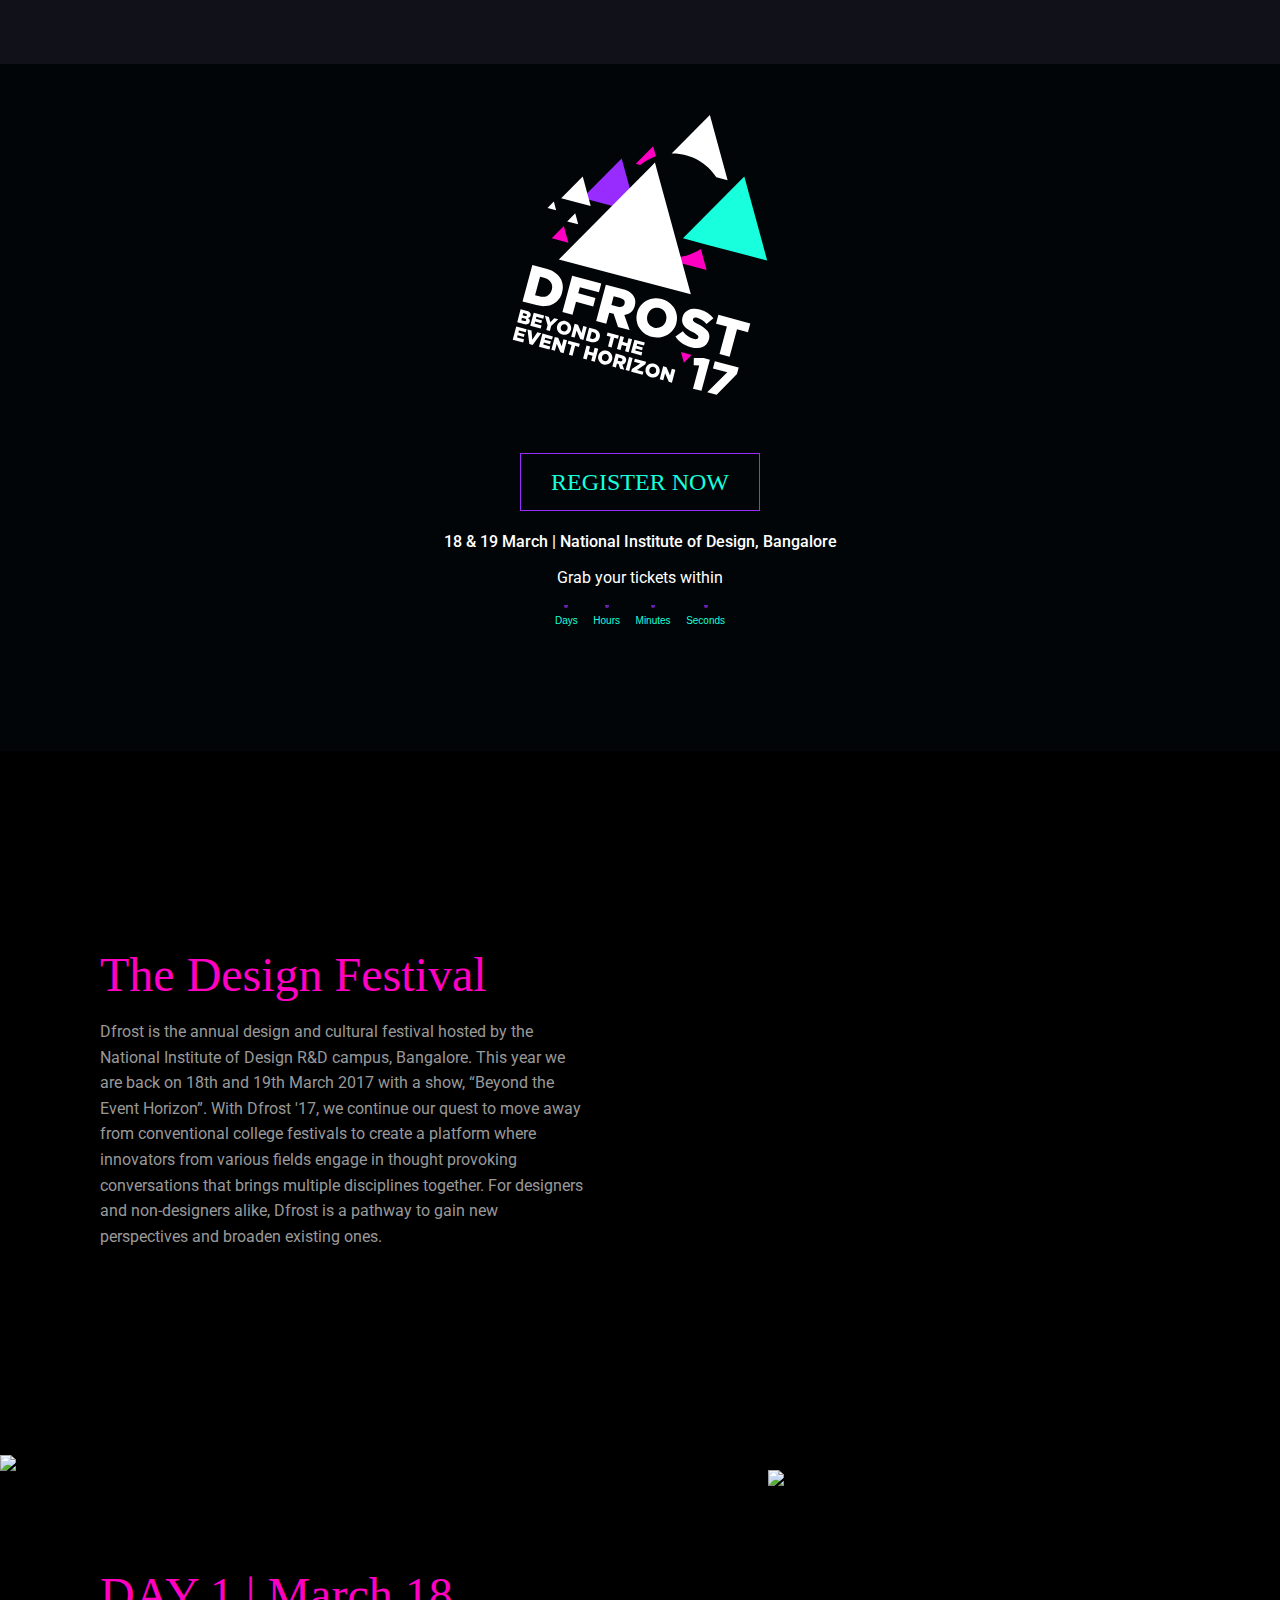
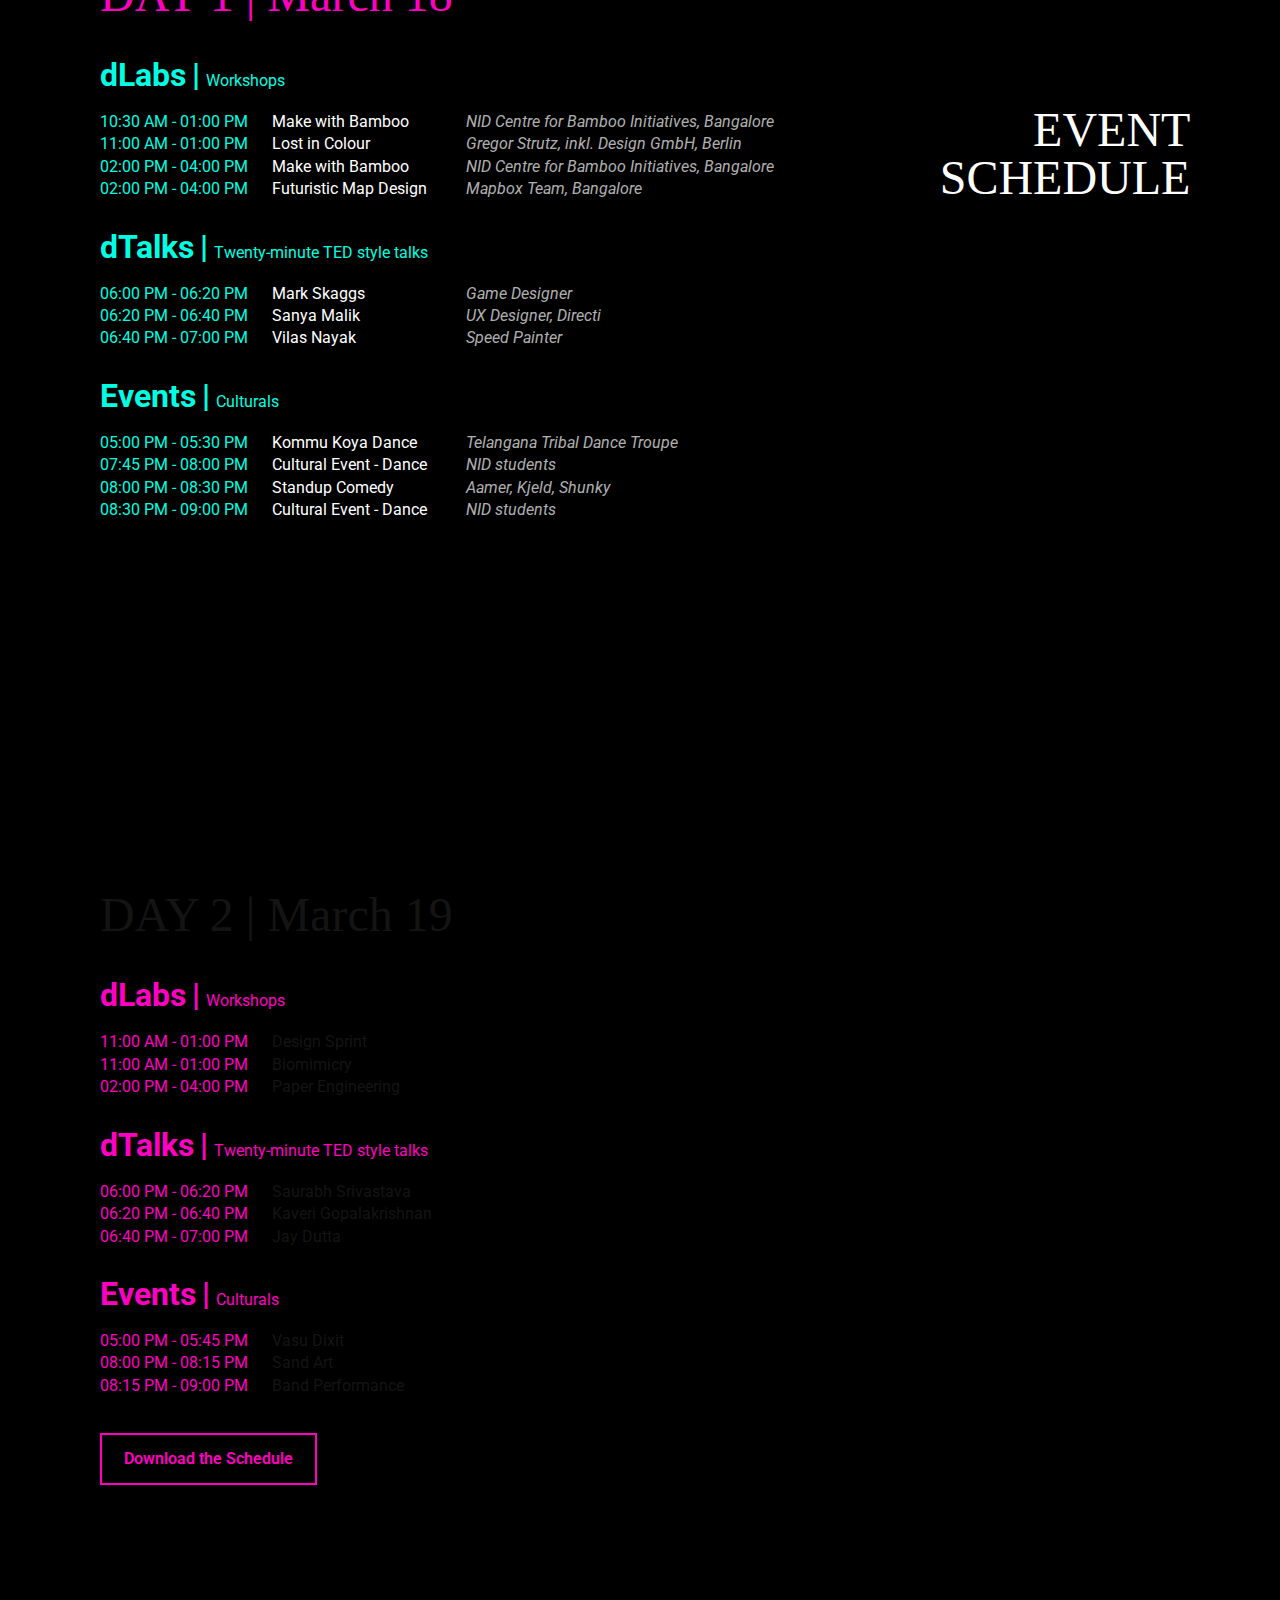
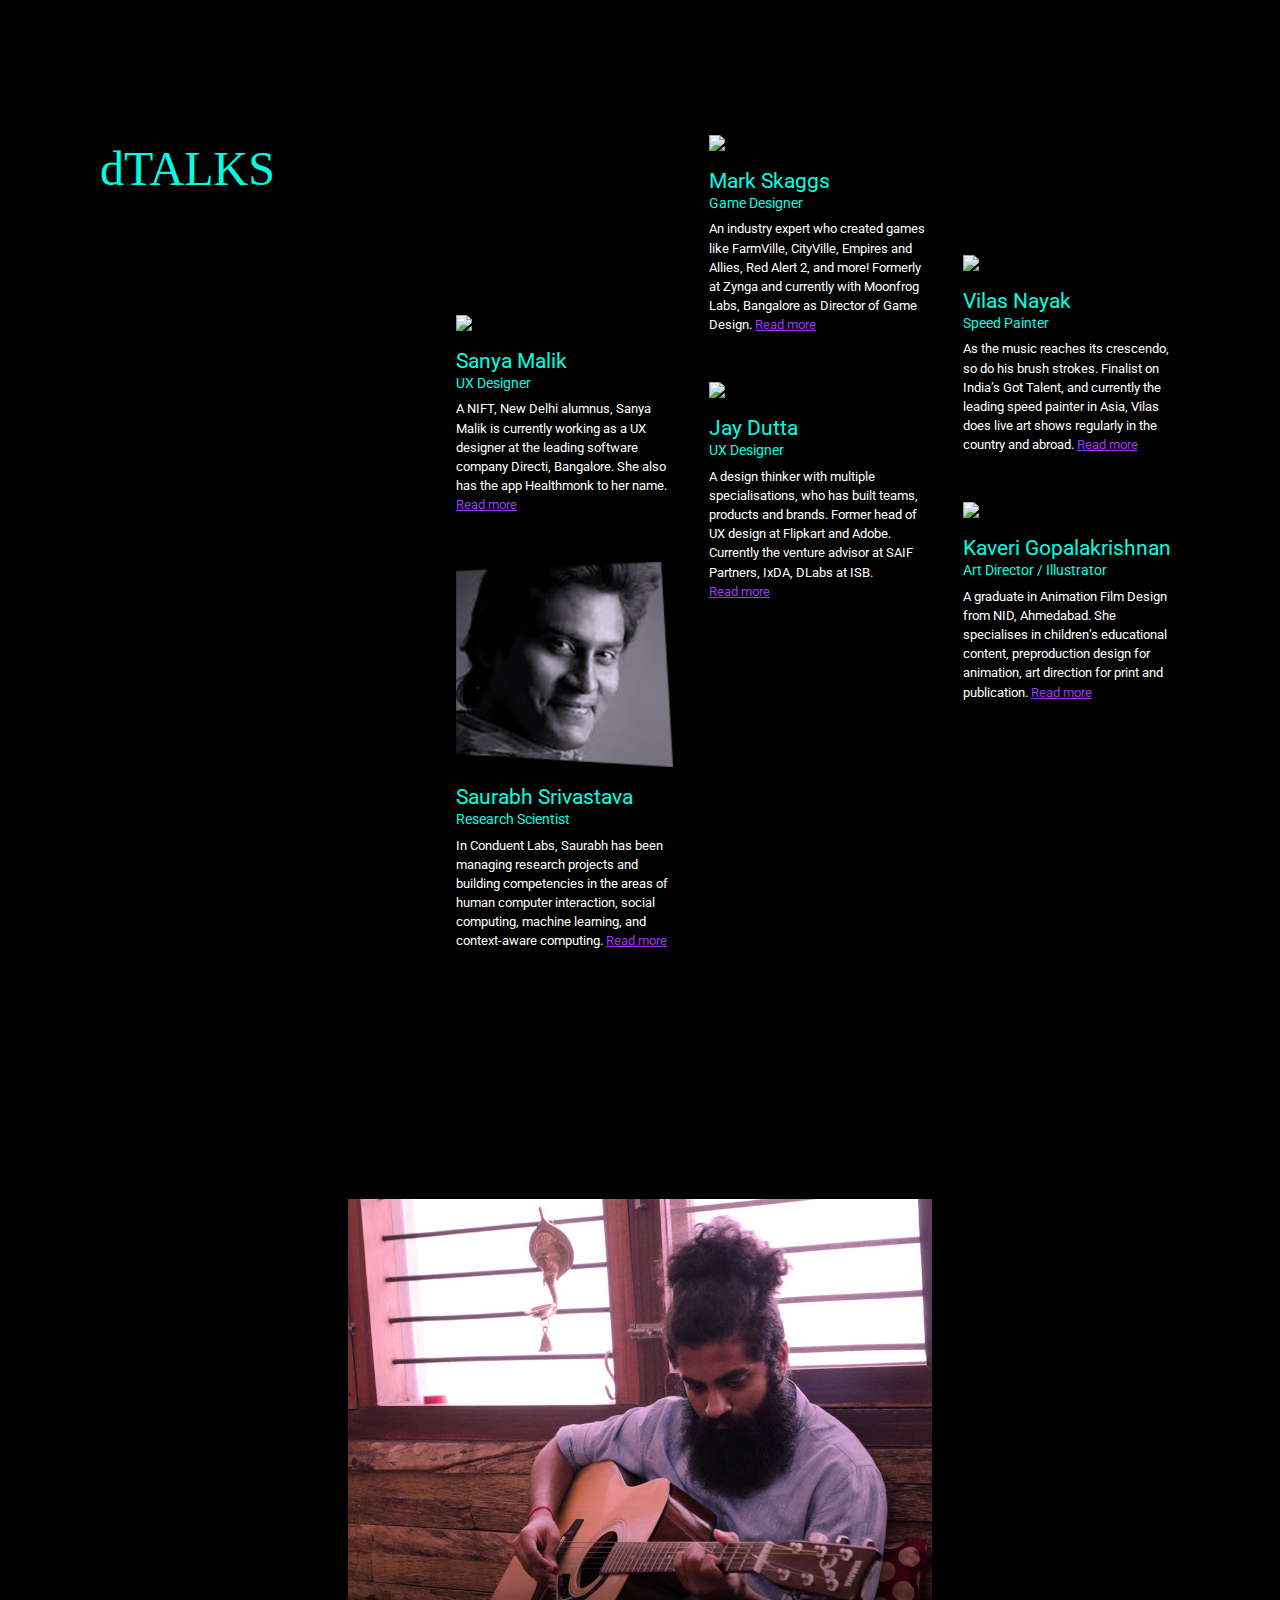
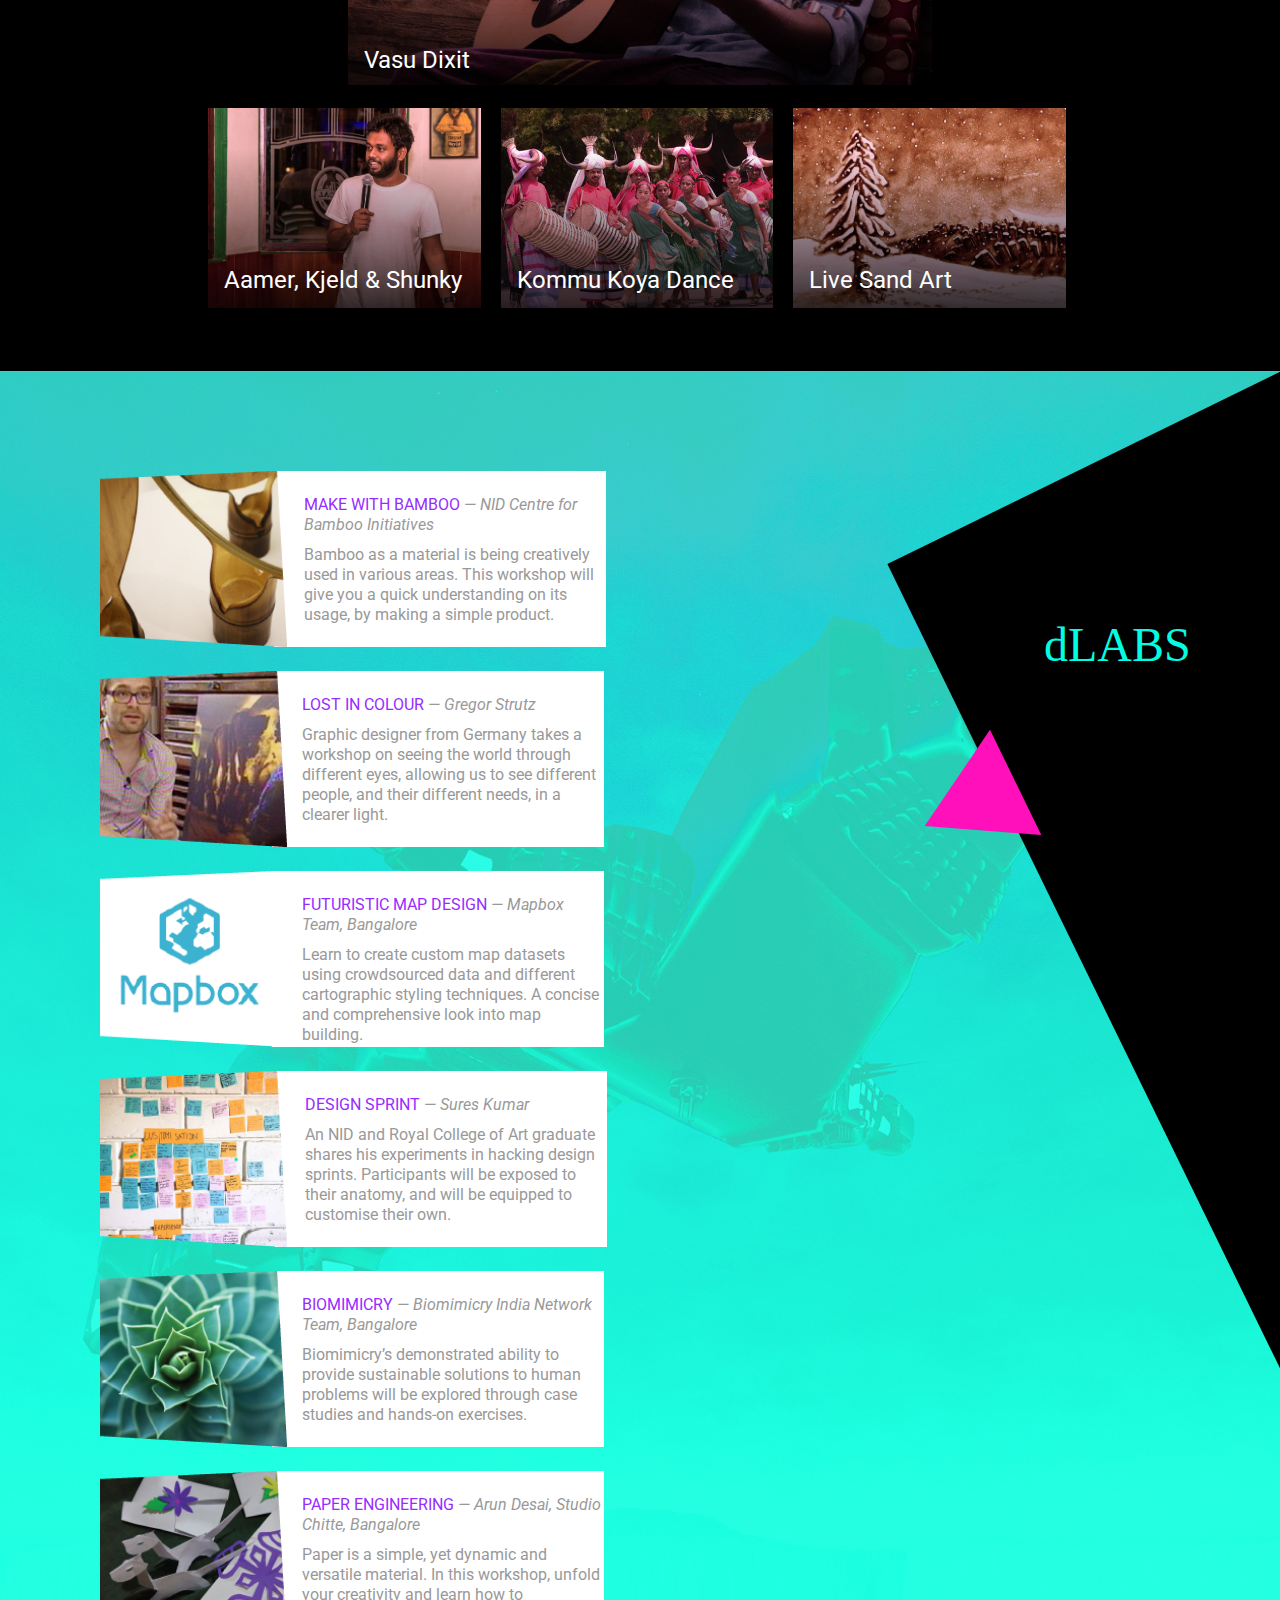
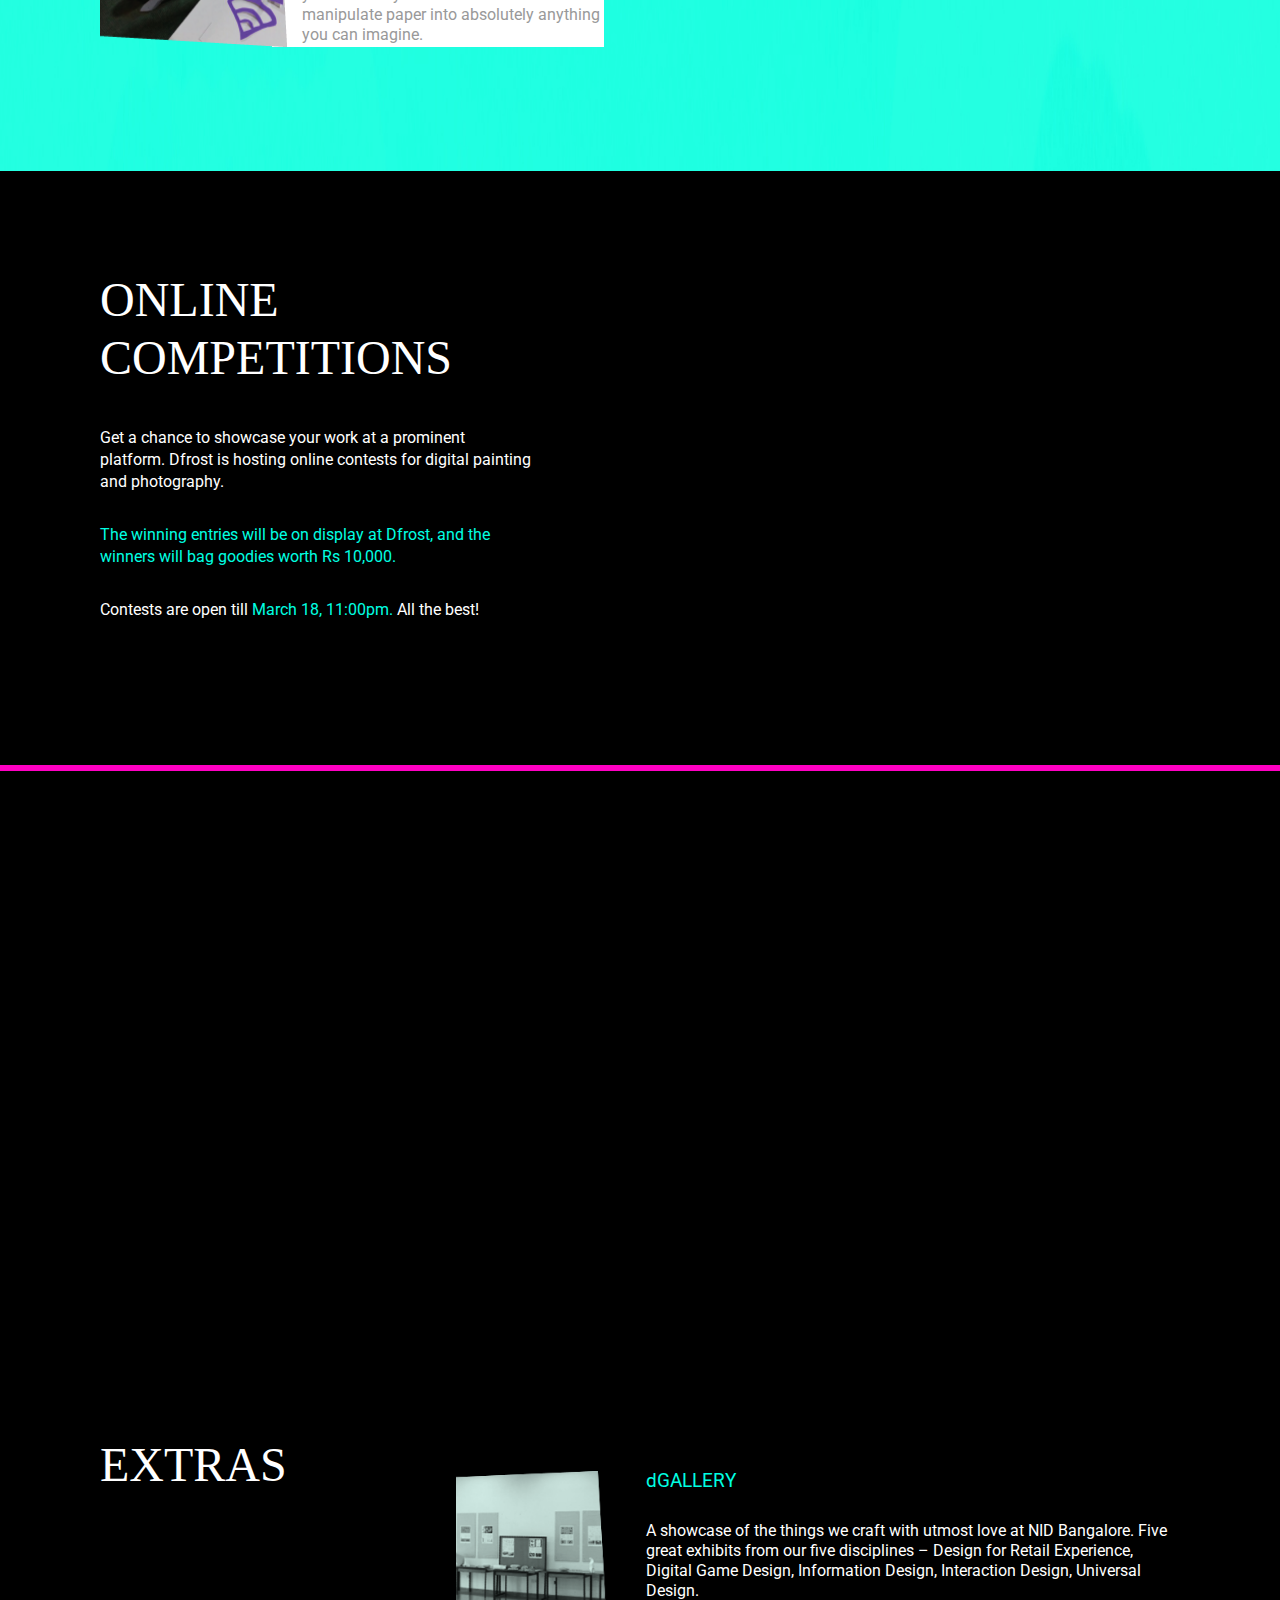
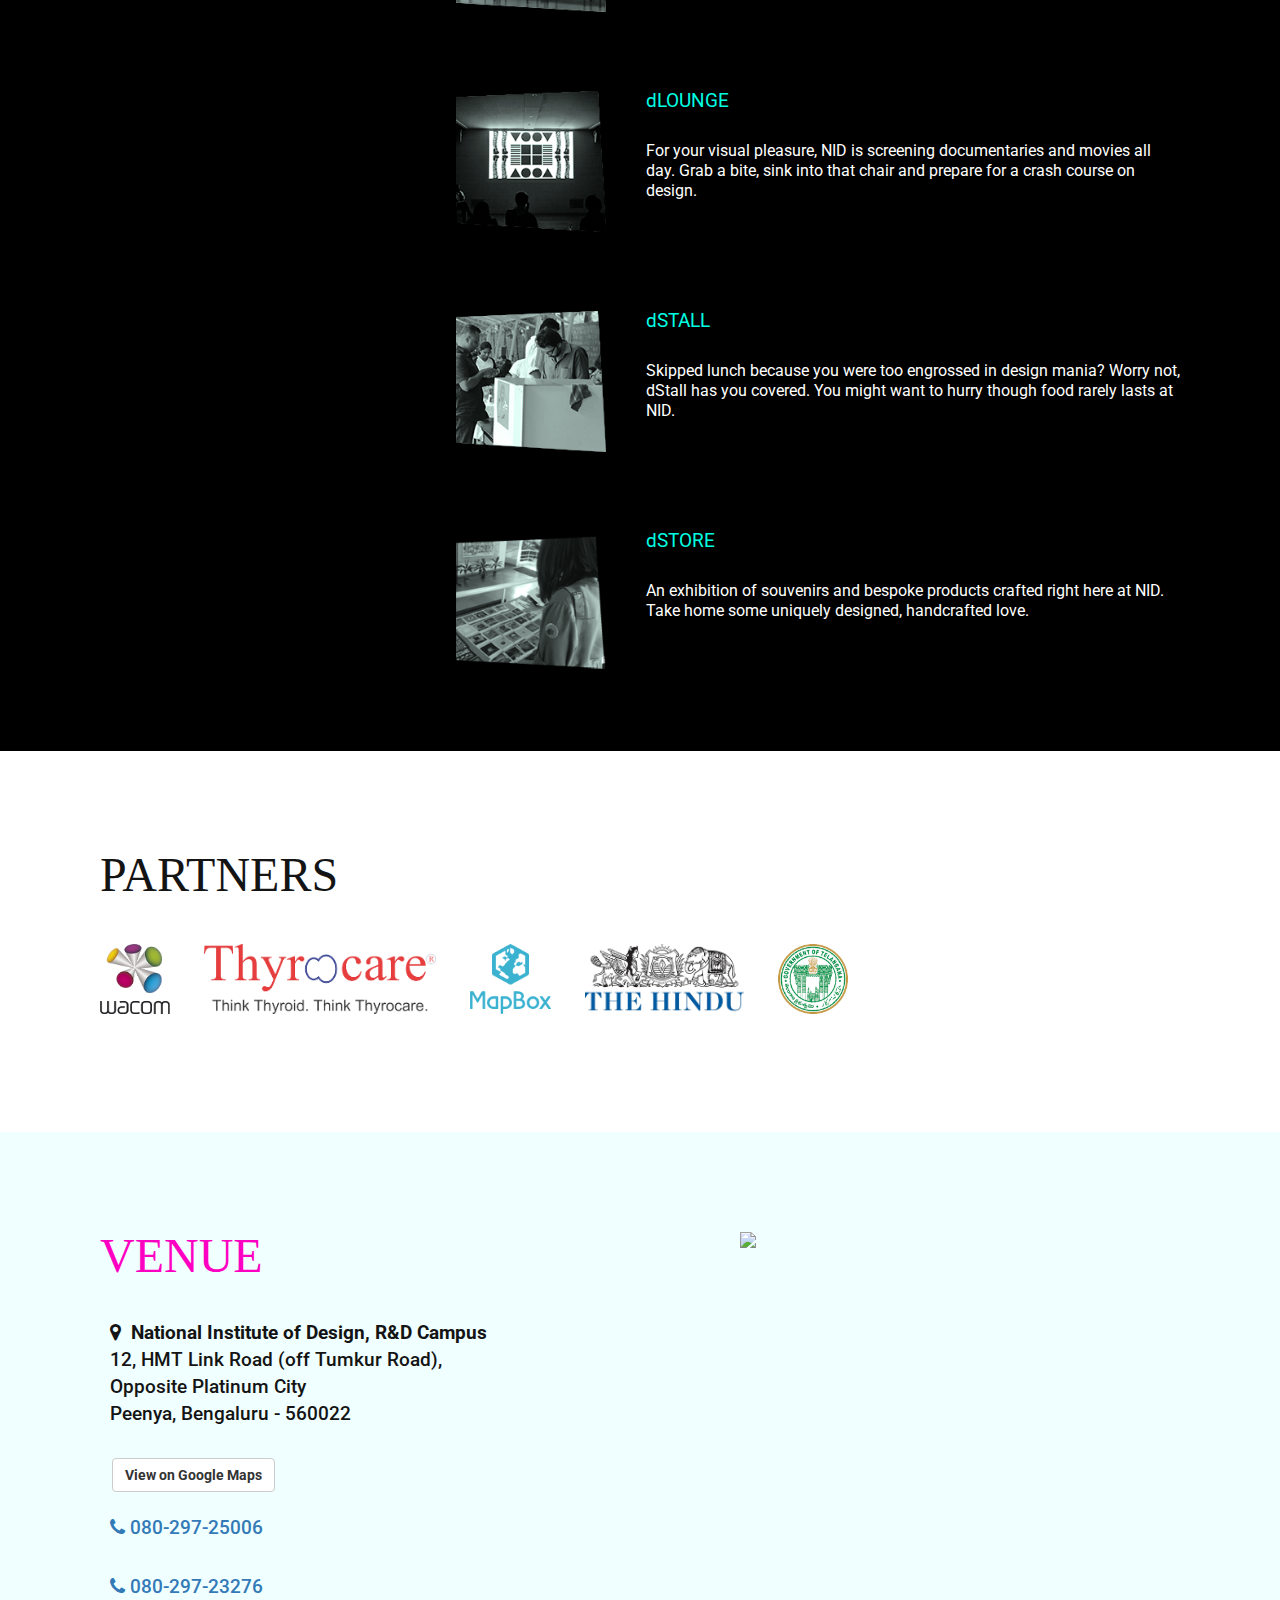
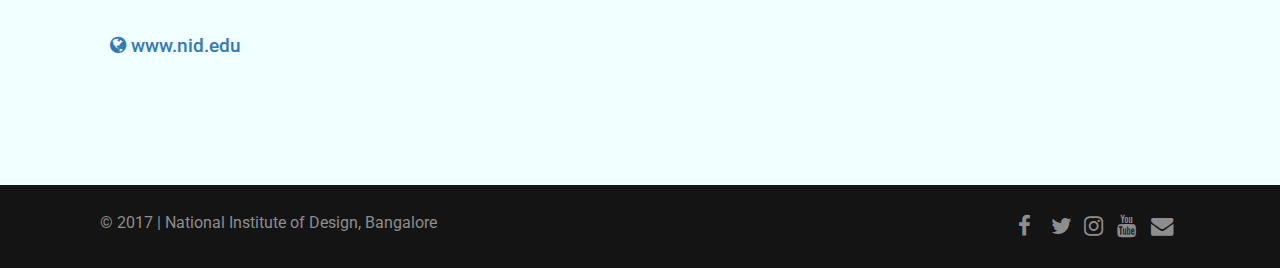
==== commit 794d4da4: "Sponsor bg color white" ====
--- a/index.html
+++ b/index.html
@@ -554,7 +554,7 @@
 					<a href="http://nid.edu" target="_blank"><p><i class="fa fa-globe"></i>&nbsp;www.nid.edu</p></a>
 		   		</div>
 		   		<div>
-		   		<img class="map" src="img/Final_backgrounds/mapdf.png">
+		   		<img id="nid-map" class="map" src="img/Final_backgrounds/mapdf.png">
 		   		</div>
 		   	</div>	
 		   	</section>
--- a/css/style.css
+++ b/css/style.css
@@ -676,7 +676,7 @@
 /******FADEIN DOWN END****/
 
 /*******Venue CSS Begins******/
-.content_wrapper .venue{display: block;float: left;width: 100%;height: auto;background-color: #fff;}
+.content_wrapper .venue{display: block;float: left;width: 100%;height: auto;background-color: #f0ffff;}
 .content_wrapper .venue .venue_cnt, .content_wrapper .venue .map{display: block;float: left;width: 50%;padding: 100px;}
 .content_wrapper .venue .venue_cnt{color: #141414;}
 .content_wrapper .venue h2 {font-size: 3em;color: #FF00C3;width: 100%;margin-bottom: 30px;font-family: 'Gotham';}
@@ -712,7 +712,7 @@
 }
 
 /*******Partners CSS Begins******/
-.content_wrapper .partners{display: block;float: left;width: 100%;height: auto;background: url(../img/Final_backgrounds/images/bg_08.jpg) no-repeat center top/100%;background-size: 100% auto;background-size: cover;}
+.content_wrapper .partners{display: block;float: left;width: 100%;height: auto;background: #fff; /*url(../img/Final_backgrounds/images/bg_08.jpg) no-repeat center top/100%;background-size: 100% auto;background-size: cover;*/}
 .content_wrapper .partners h2 {font-size: 3em;color: #141414;width: 100%;margin-bottom: 30px;font-family: 'Gotham';}
 .content_wrapper .partners .partner_cnt{display: block;float: left;/*width: 50%;*/padding: 100px;}
 .content_wrapper .partners .partner_pics{/*padding: 100px 0 50px 300px;*/ display: inline-block;}
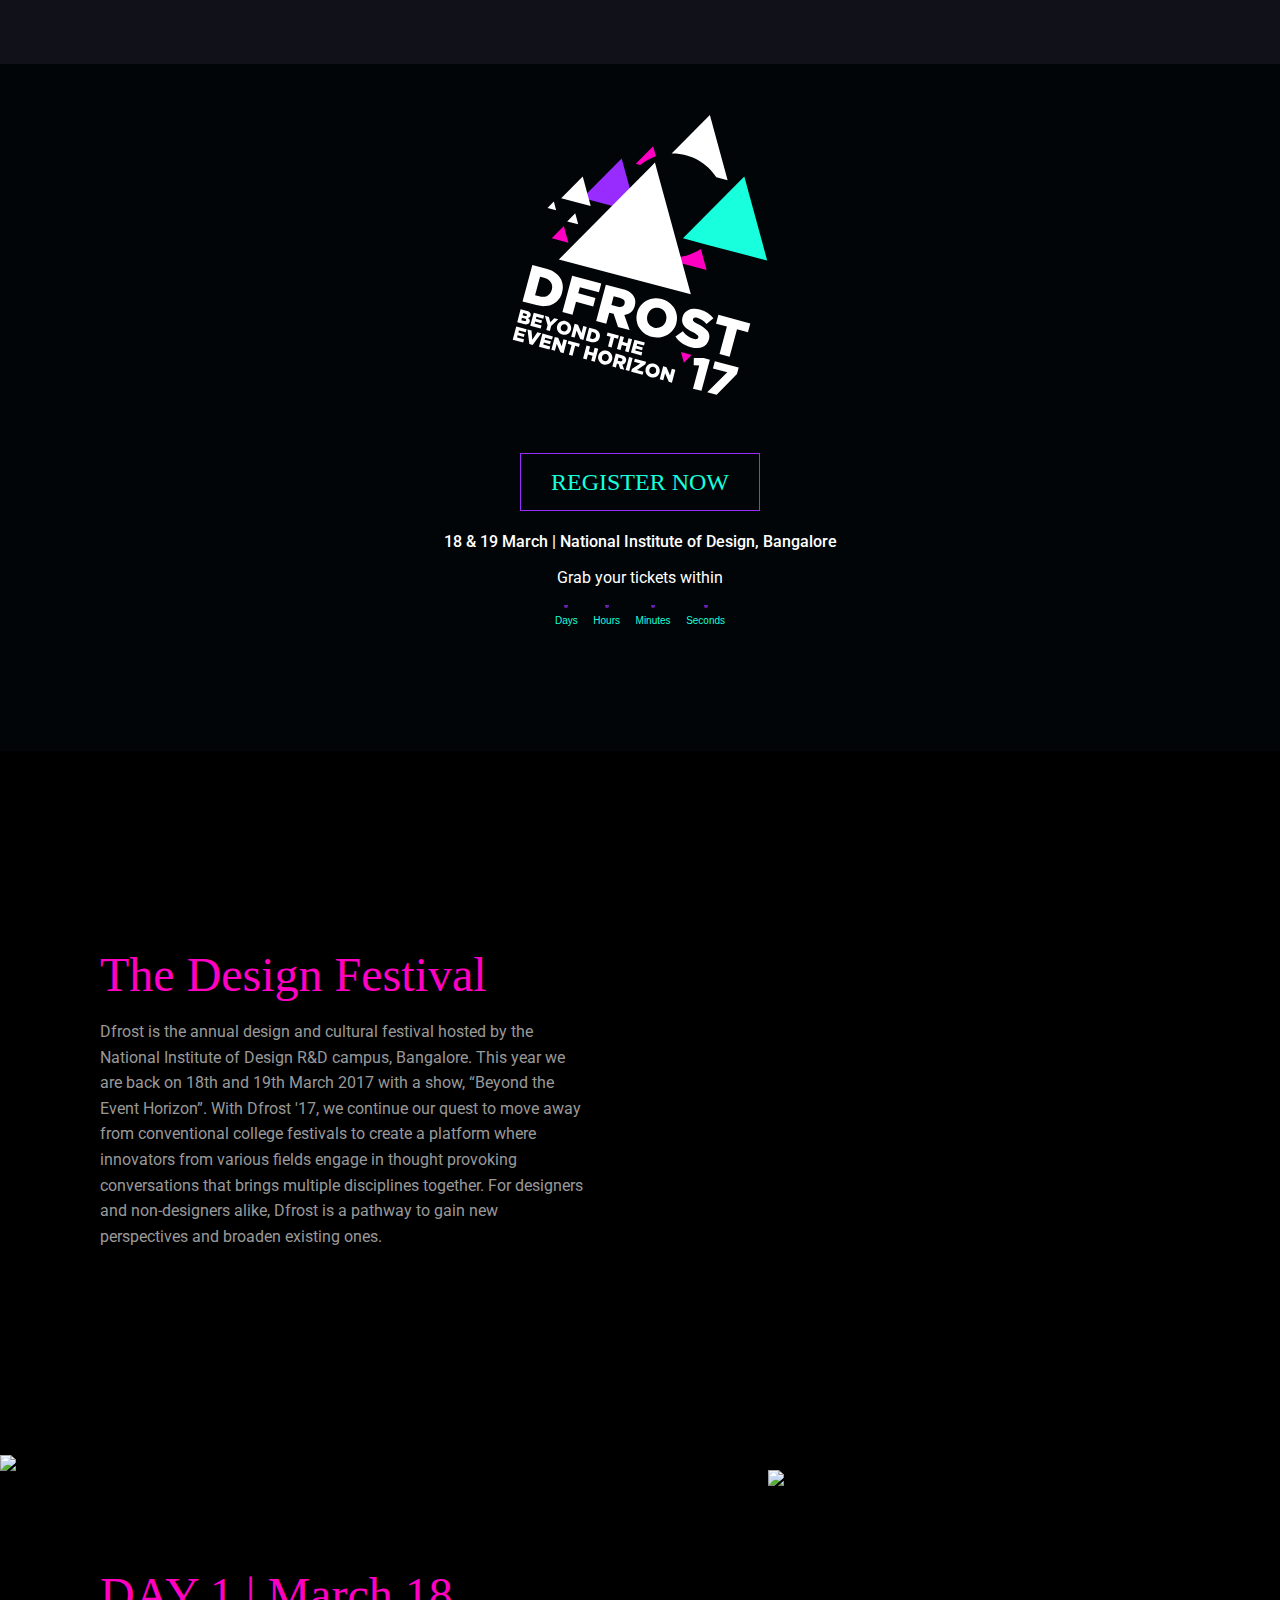
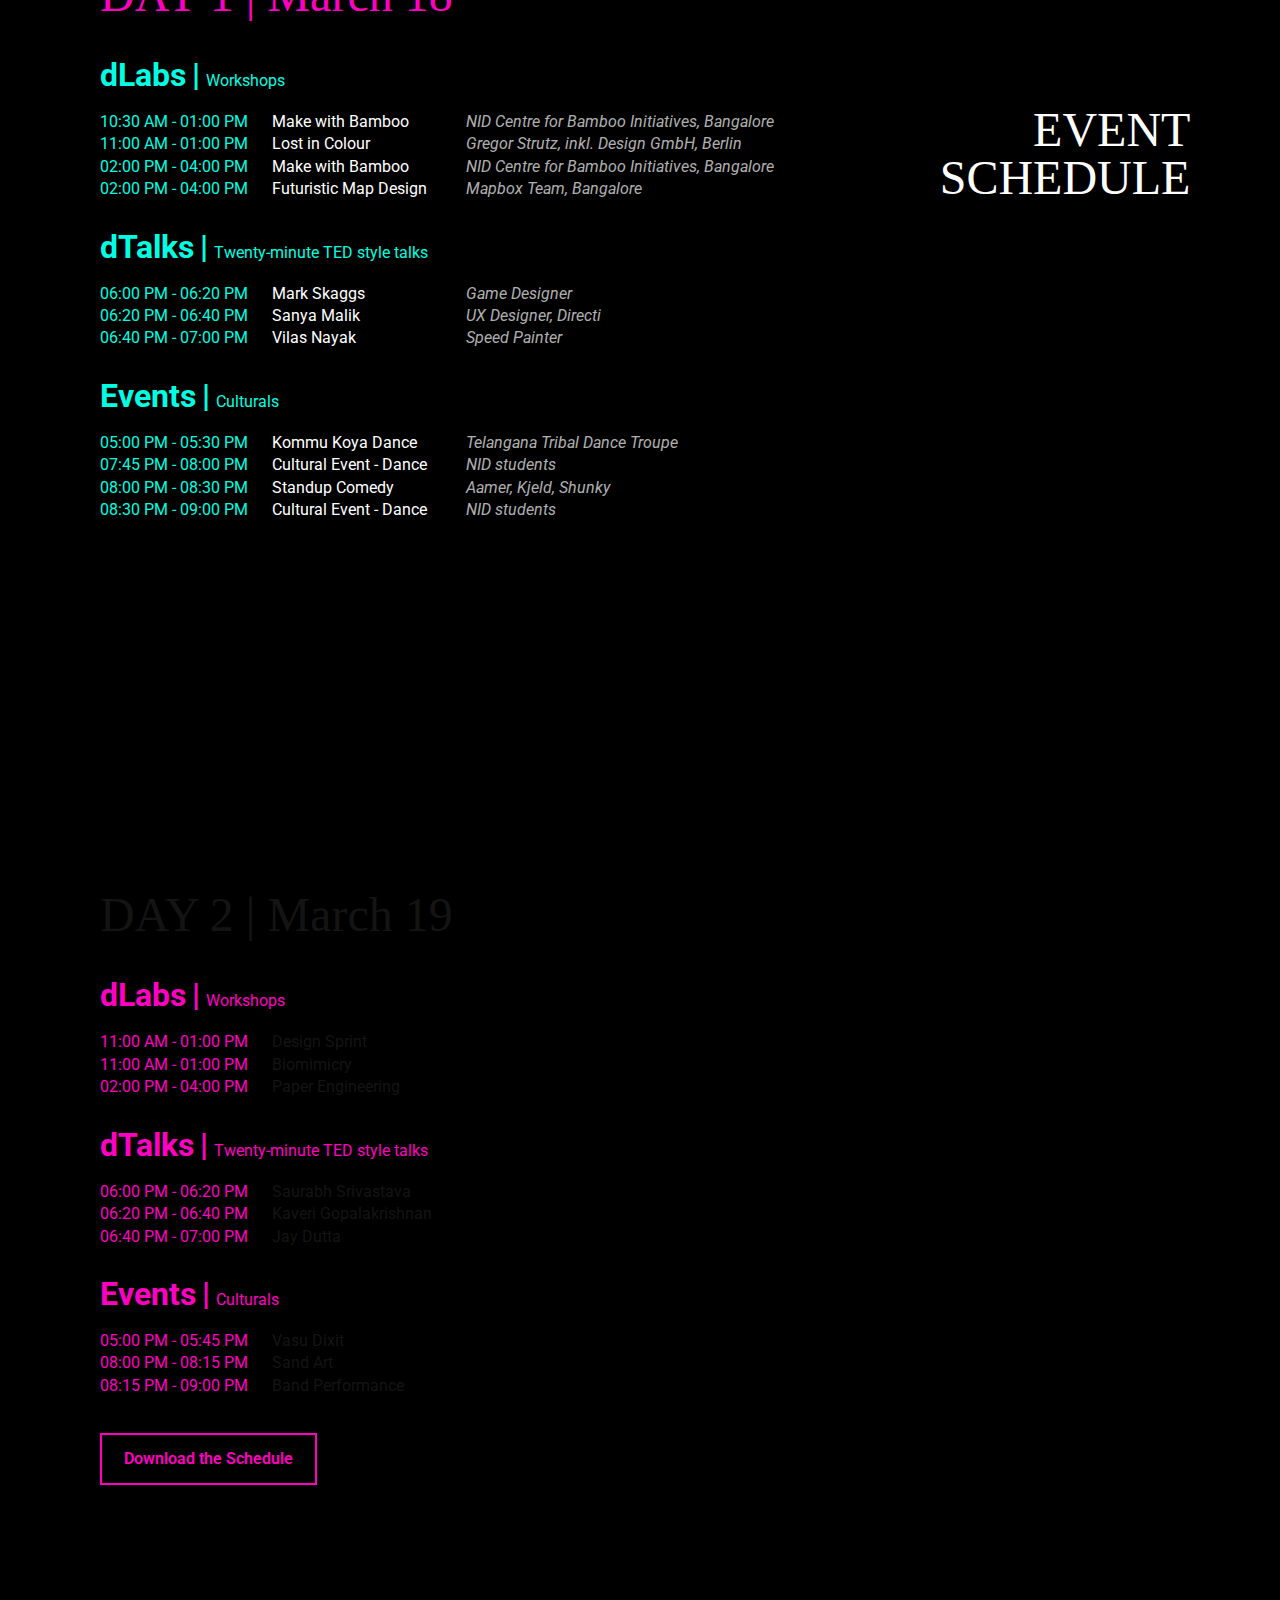
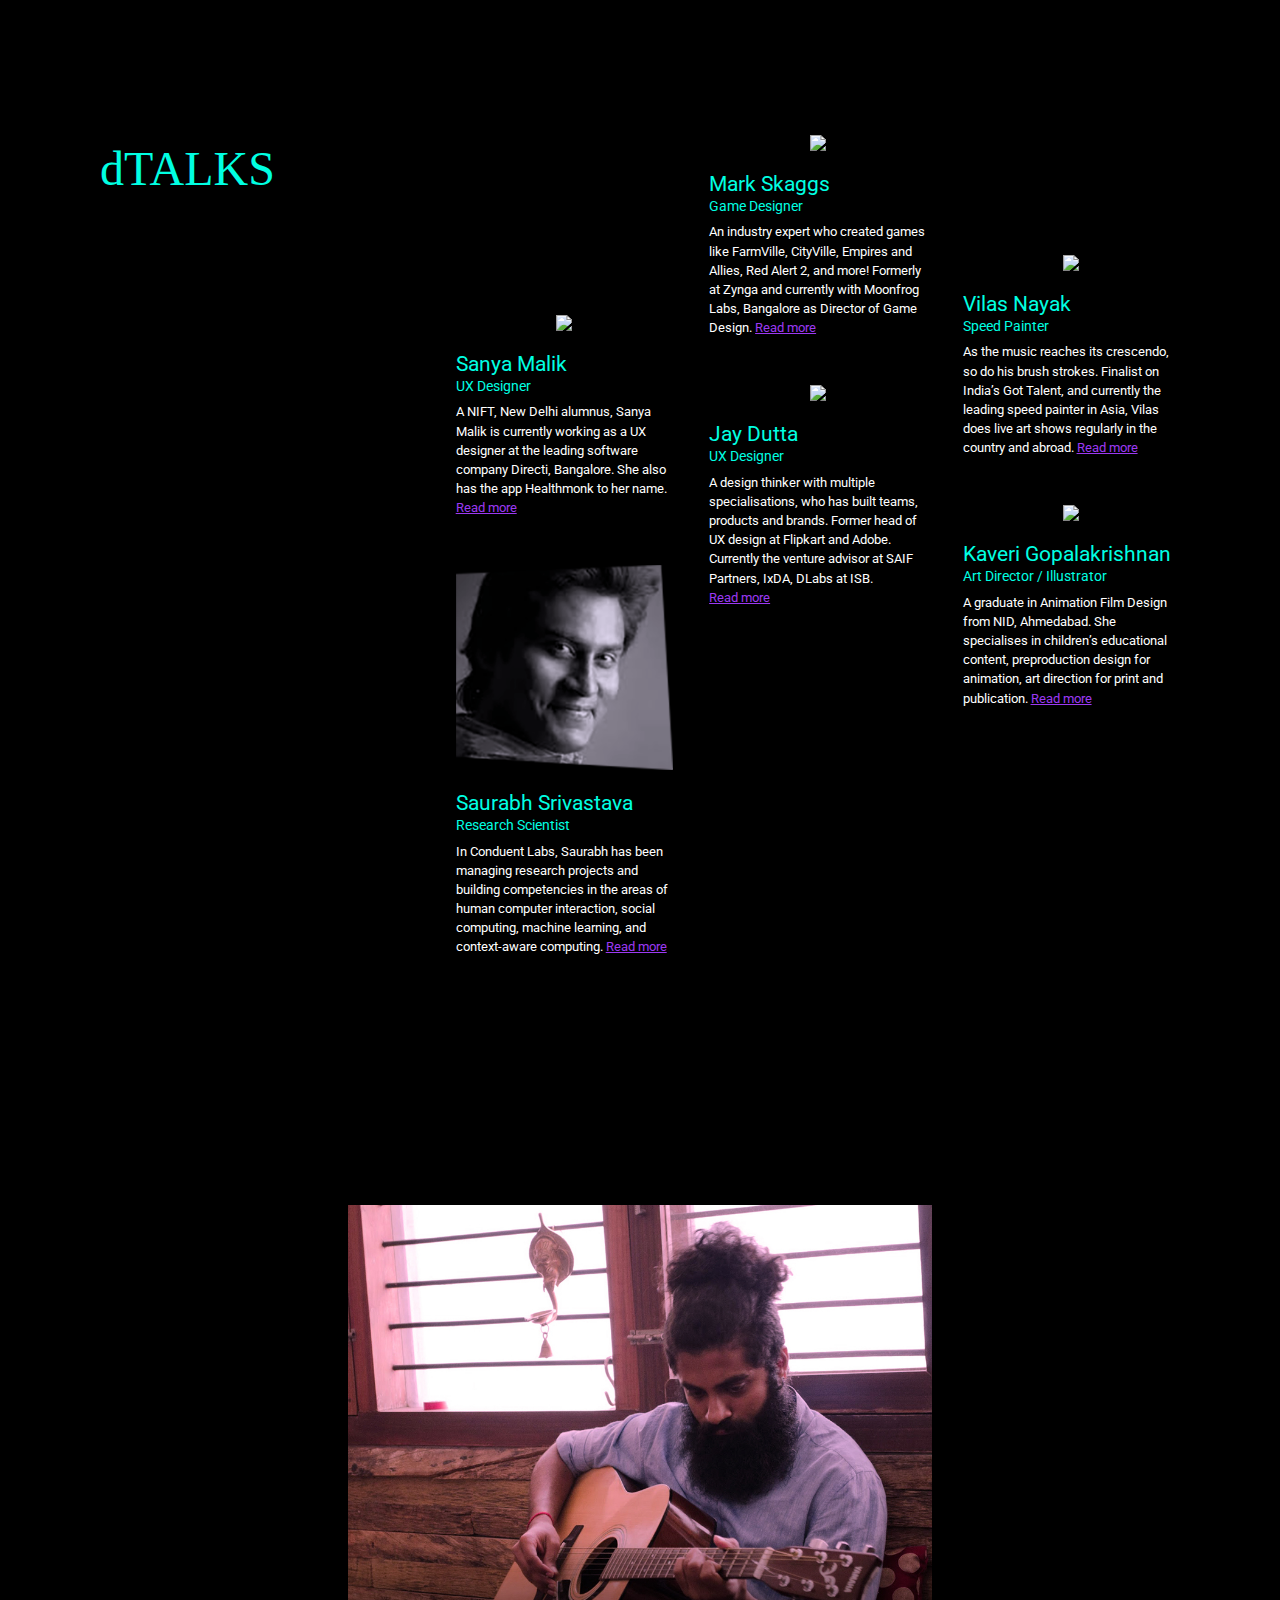
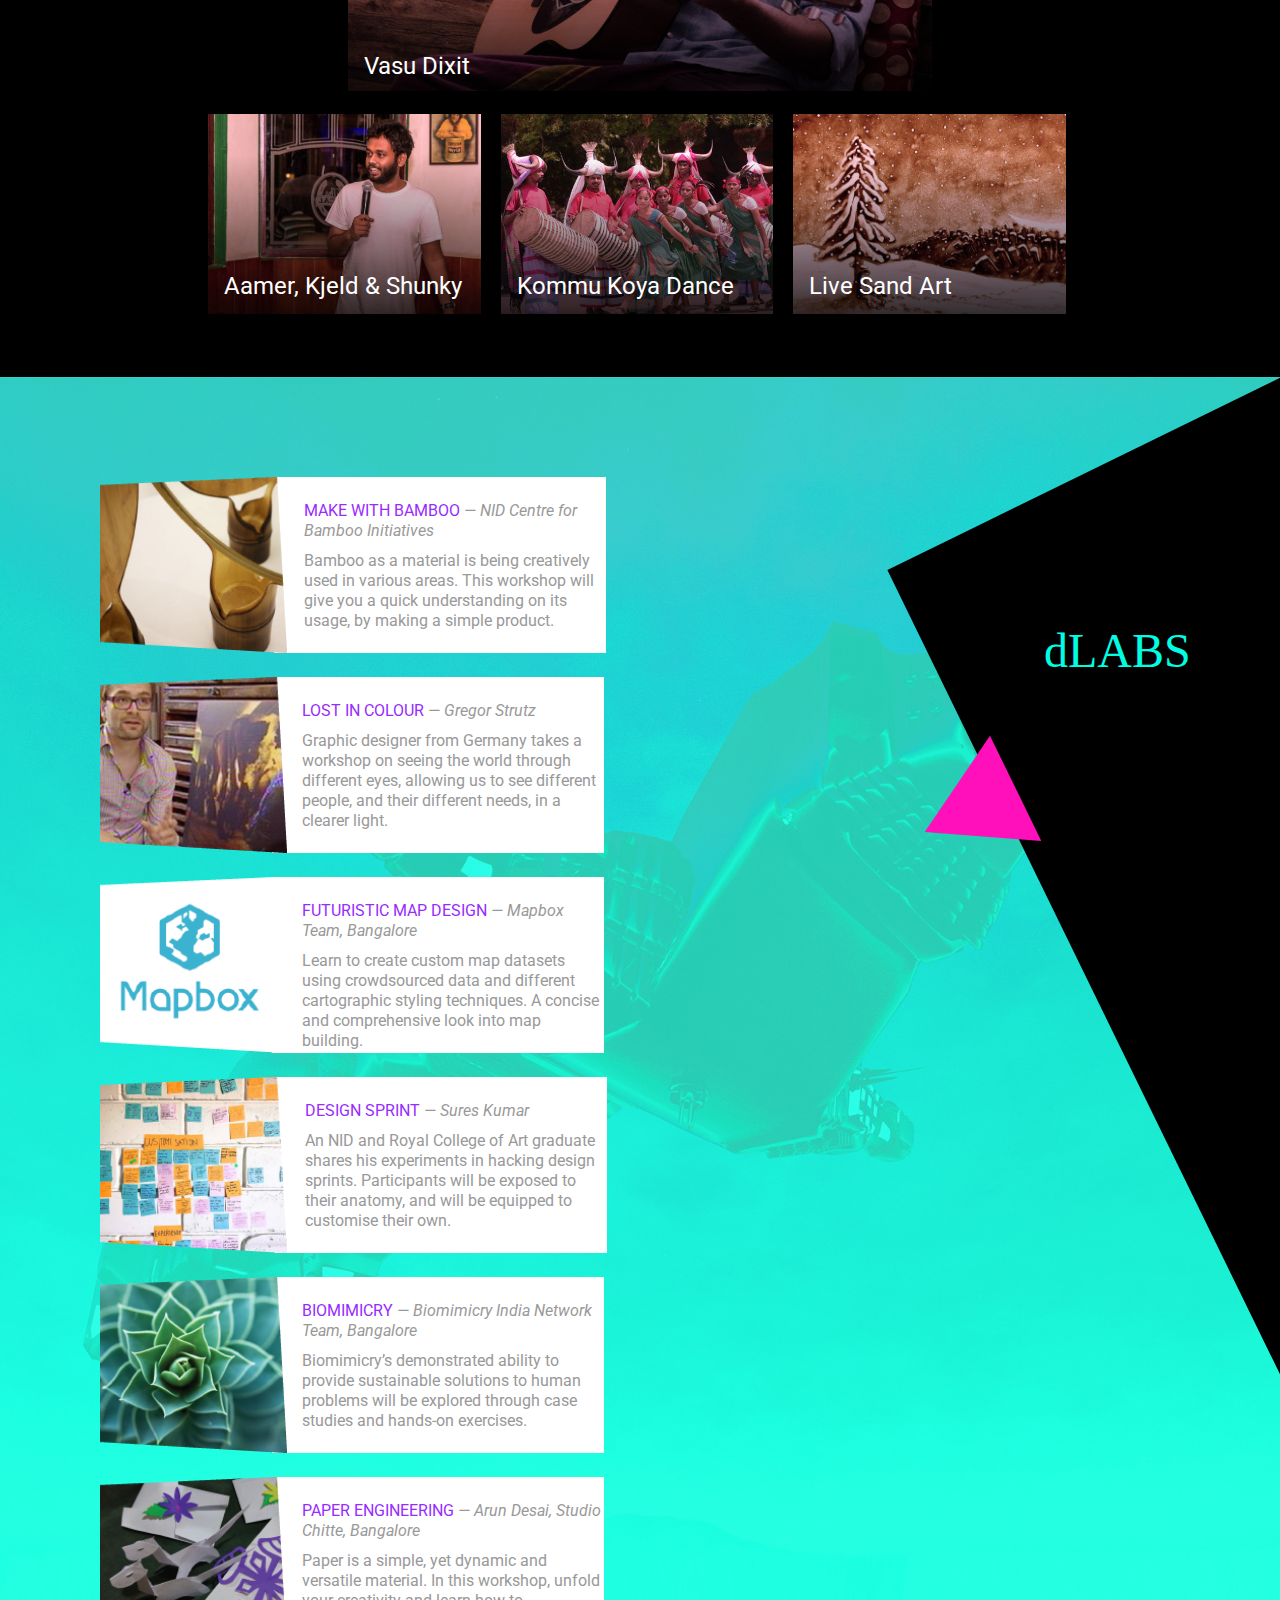
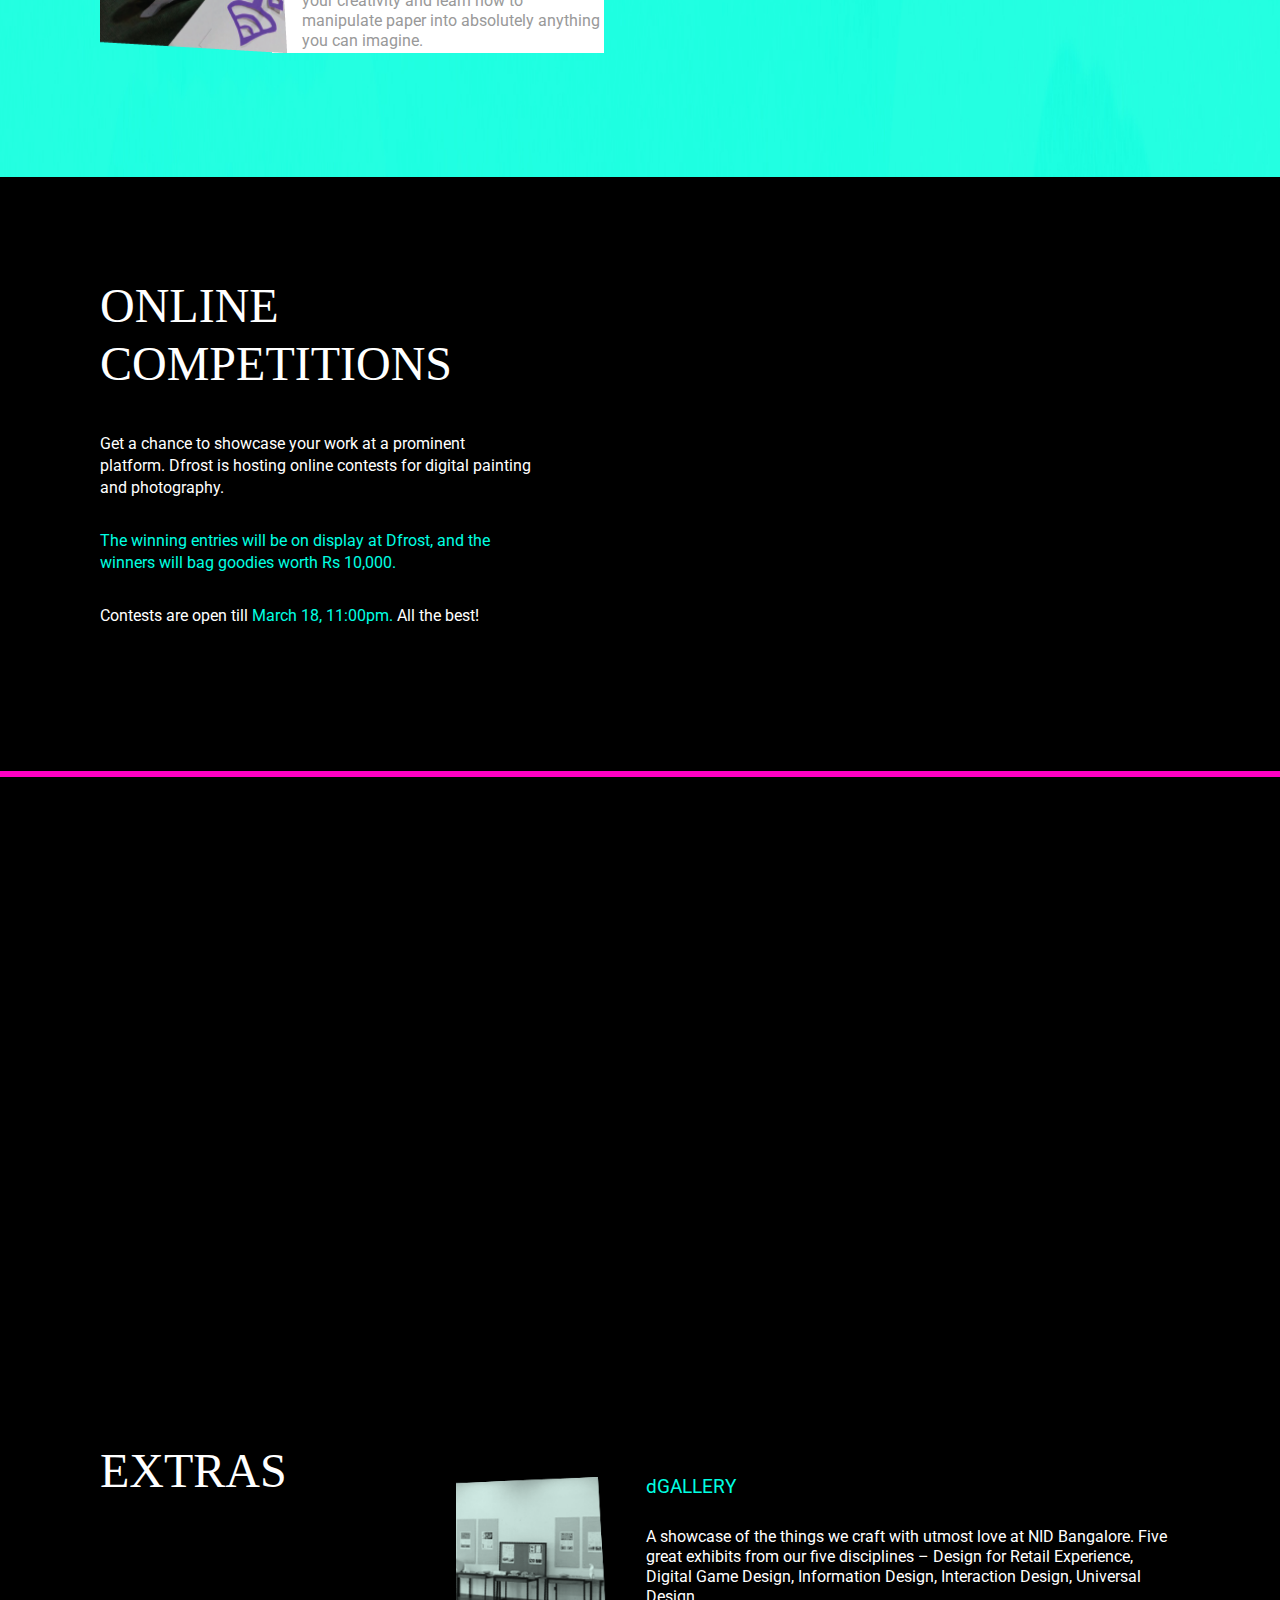
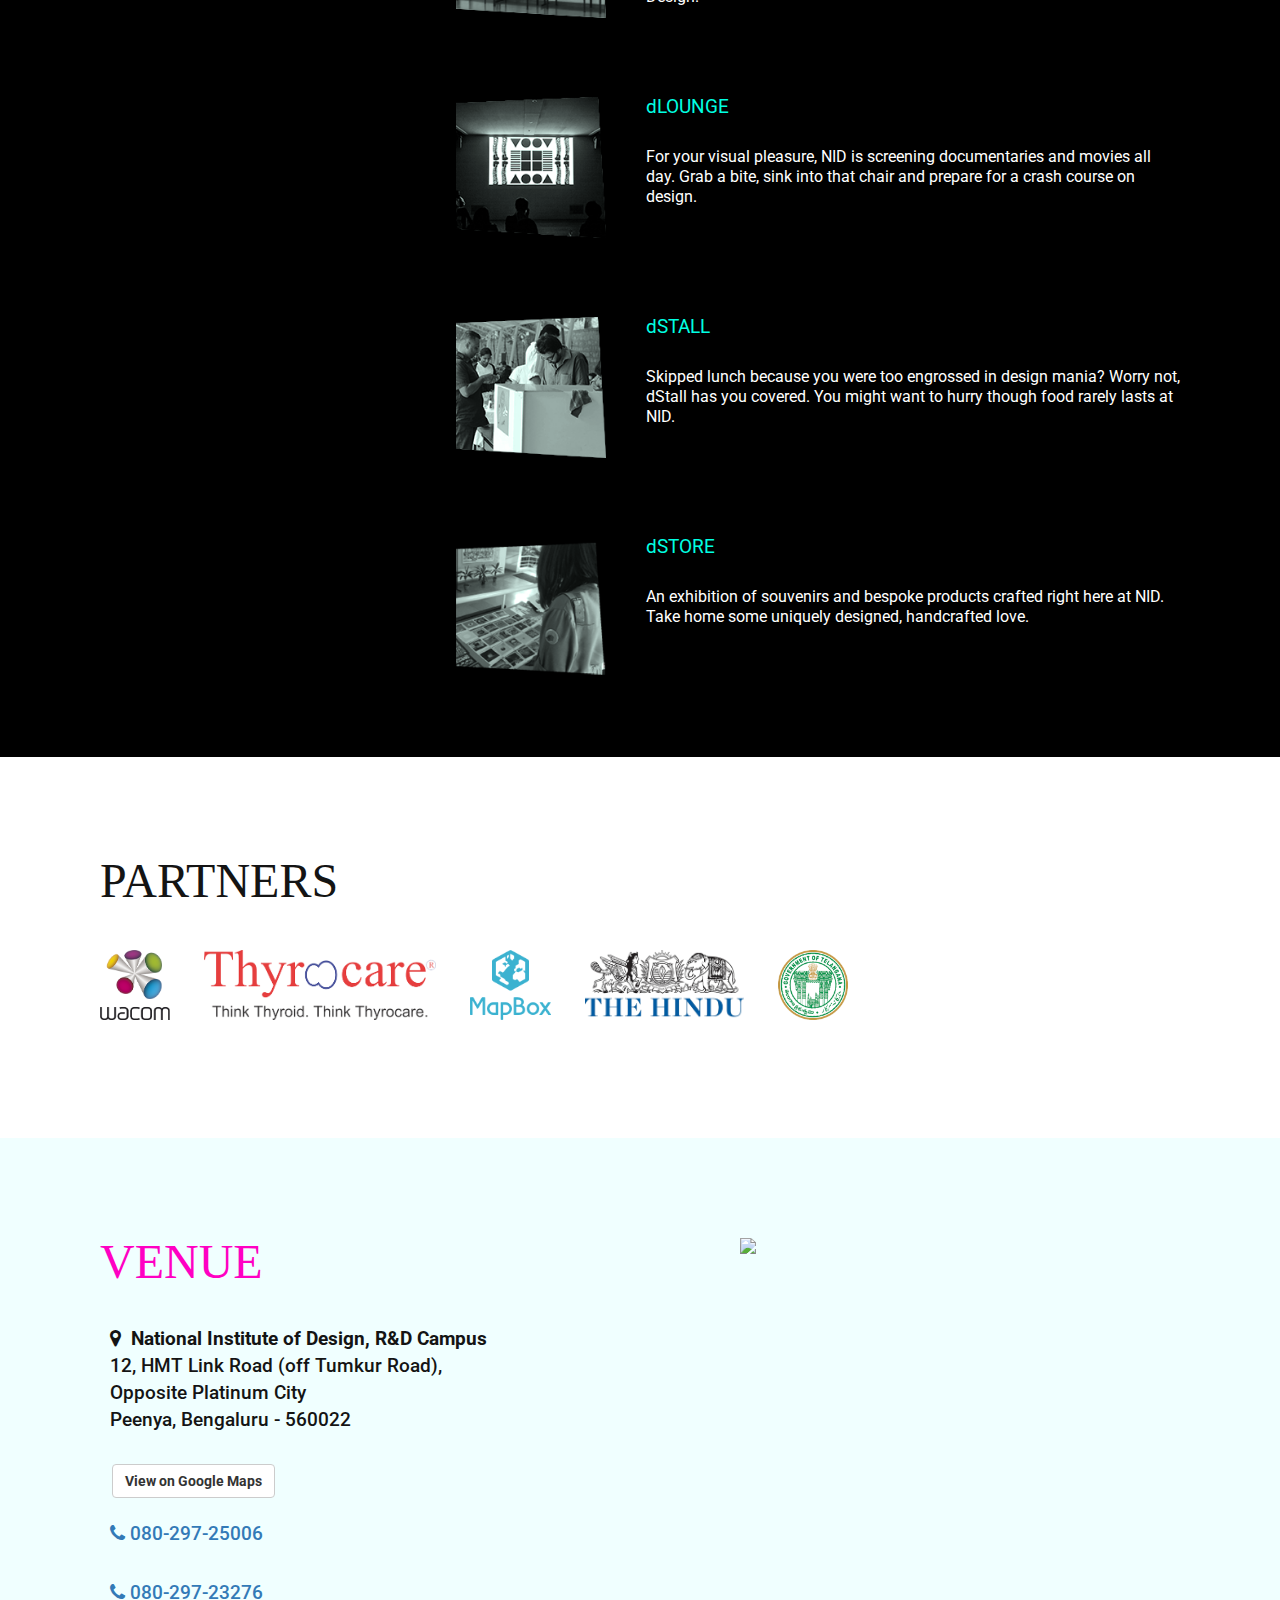
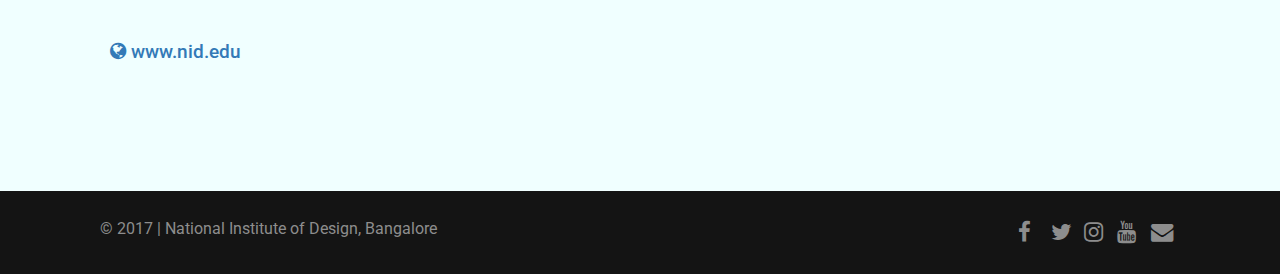
==== commit 239aad83: "speakers links fixed for mobile" ====
--- a/index.html
+++ b/index.html
@@ -336,44 +336,44 @@
 			   	<div class="first_row">
 			   		<div class="col col1">
 			   			<div class="speaker">
-							<img src="img/Final_backgrounds/Vilas-Nayak.png" >
+							<a href="http://vilasnayak.com/" target="_blank"><img src="img/Final_backgrounds/Vilas-Nayak.png" ></a>
 			   				<h4>Vilas Nayak</h4>
 			   				<span class="des">Speed Painter</span>
-			   				<p>As the music reaches its crescendo, so do his brush strokes. Finalist on India’s Got Talent, and currently the leading speed painter in Asia, Vilas does live art shows regularly in the country and abroad.&nbsp;<a href="http://vilasnayak.com/">Read more</a></p>
+			   				<p>As the music reaches its crescendo, so do his brush strokes. Finalist on India’s Got Talent, and currently the leading speed painter in Asia, Vilas does live art shows regularly in the country and abroad.&nbsp;<a href="http://vilasnayak.com/" target="_blank">Read more</a></p>
 			   			</div>
 			   			<div class="speaker">
-			   				<img src="img/Final_backgrounds/Kaveri-Gopalkrishnan.png" >
+			   				<a href="http://kaverigeewhiz.tumblr.com/" target="_blank"><img src="img/Final_backgrounds/Kaveri-Gopalkrishnan.png" ></a>
 			   				<h4>Kaveri Gopalakrishnan</h4>
 			   				<span class="des">Art Director / Illustrator</span>
-			   				<p>A graduate in Animation Film Design from NID, Ahmedabad. She specialises in children’s educational content, preproduction design for animation, art direction for print and publication.&nbsp;<a href="http://youngdesigners.nid.edu/archive/yd12/project.php?q=MjA2">Read more</a></p>
+			   				<p>A graduate in Animation Film Design from NID, Ahmedabad. She specialises in children’s educational content, preproduction design for animation, art direction for print and publication.&nbsp;<a href="http://kaverigeewhiz.tumblr.com/" target="_blank">Read more</a></p>
 			   			</div>
 			   		</div><!--
 					--><div class="col col2">
 						<div class="speaker">
-			   				<img src="img/Final_backgrounds/Mark-Skaggs.png" >
+			   				<a href="https://www.linkedin.com/in/markskaggs/" target="_blank"><img src="img/Final_backgrounds/Mark-Skaggs.png" ></a>
 							<h4>Mark Skaggs</h4>
 							<span class="des">Game Designer</span>
-							<p>An industry expert who created games like FarmVille, CityVille, Empires and Allies, Red Alert 2, and more! Formerly at Zynga and currently with Moonfrog Labs, Bangalore as Director of Game Design.&nbsp;<a href="https://www.linkedin.com/in/markskaggs/">Read more</a></p>
+							<p>An industry expert who created games like FarmVille, CityVille, Empires and Allies, Red Alert 2, and more! Formerly at Zynga and currently with Moonfrog Labs, Bangalore as Director of Game Design.&nbsp;<a href="https://www.linkedin.com/in/markskaggs/" target="_blank">Read more</a></p>
 						</div>
 						<div class="speaker">
-							<img src="img/Final_backgrounds/Jay-Dutta.png" >
+							<a href="https://www.linkedin.com/in/jaydutta/" target="_blank"><img src="img/Final_backgrounds/Jay-Dutta.png" ></a>
 							<h4>Jay Dutta</h4>
 							<span class="des">UX Designer</span>
-							<p>A design thinker with multiple specialisations, who has built teams, products and brands. Former head of UX design at Flipkart and Adobe. Currently the venture advisor at SAIF Partners, IxDA, DLabs at ISB.&nbsp;<a href="https://www.linkedin.com/in/jaydutta/">Read more</a></p>
+							<p>A design thinker with multiple specialisations, who has built teams, products and brands. Former head of UX design at Flipkart and Adobe. Currently the venture advisor at SAIF Partners, IxDA, DLabs at ISB.&nbsp;<a href="https://www.linkedin.com/in/jaydutta/" target="_blank">Read more</a></p>
 						</div>
 					</div><!--
 					--><div class="col col3">
 						<div class="speaker">
-							<img src="img/Final_backgrounds/Sanya-Malik.png" >
+							<a href="https://www.linkedin.com/in/sanya-malik-16601025/" target="_blank"><img src="img/Final_backgrounds/Sanya-Malik.png" ></a>
 							<h4>Sanya Malik</h4>
 							<span class="des">UX Designer</span>
-							<p>A NIFT, New Delhi alumnus, Sanya Malik is currently working as a UX designer at the leading software company Directi, Bangalore. She also has the app Healthmonk to her name.&nbsp;<a href="https://www.linkedin.com/in/sanya-malik-16601025/">Read more</a></p>
+							<p>A NIFT, New Delhi alumnus, Sanya Malik is currently working as a UX designer at the leading software company Directi, Bangalore. She also has the app Healthmonk to her name.&nbsp;<a href="https://www.linkedin.com/in/sanya-malik-16601025/" target="_blank">Read more</a></p>
 						</div>
 						<div class="speaker">
-							<img src="img/Final_backgrounds/Saurabh-Shrivastava.png" >
+							<a href="https://www.linkedin.com/in/saurabhsrivastava9" target="_blank"><img src="img/Final_backgrounds/Saurabh-Shrivastava.png" ></a>
 							<h4>Saurabh Srivastava</h4>
 							<span class="des">Research Scientist</span>
-							<p>In Conduent Labs, Saurabh has been managing research projects and building competencies in the areas of human computer interaction, social computing, machine learning, and context-aware computing.&nbsp;<a href="https://www.linkedin.com/in/markskaggs/">Read more</a></p>
+							<p>In Conduent Labs, Saurabh has been managing research projects and building competencies in the areas of human computer interaction, social computing, machine learning, and context-aware computing.&nbsp;<a href="https://www.linkedin.com/in/saurabhsrivastava9" target="_blank">Read more</a></p>
 						</div>
 					</div>
 				</div>
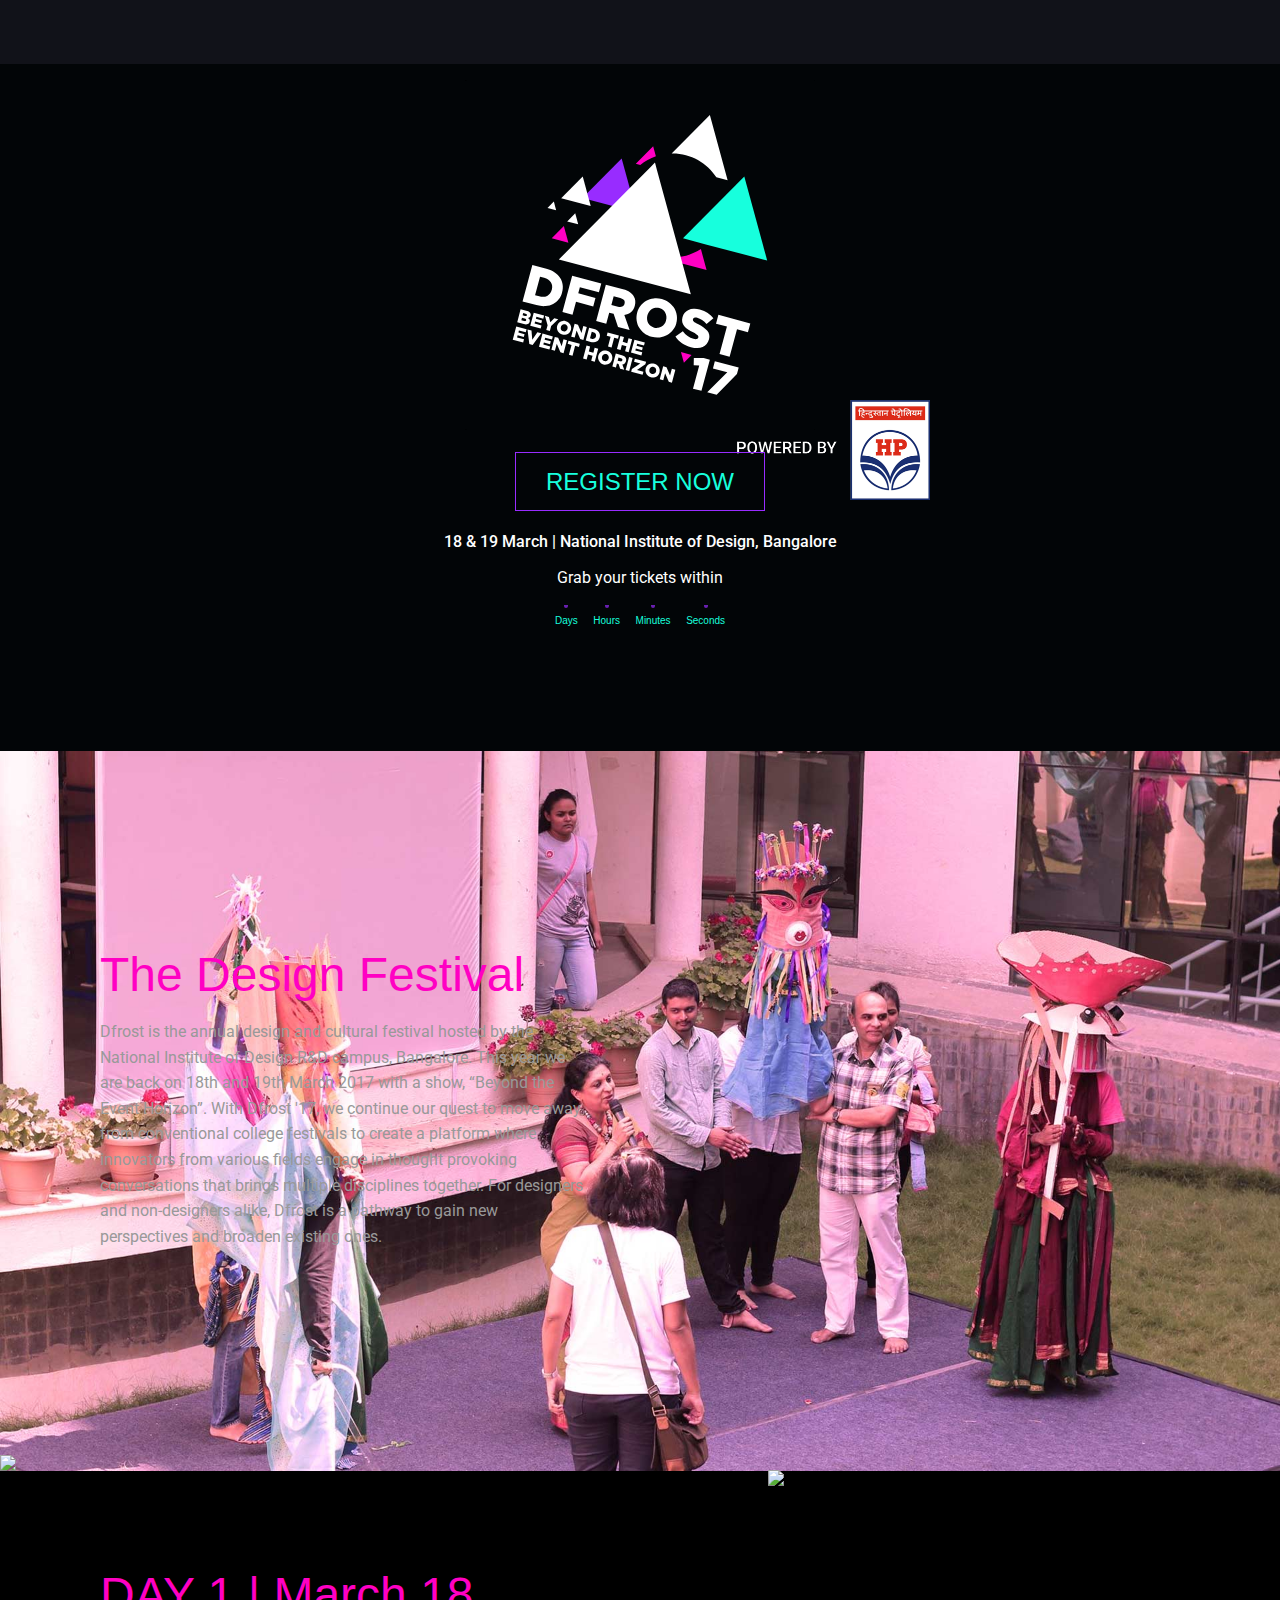
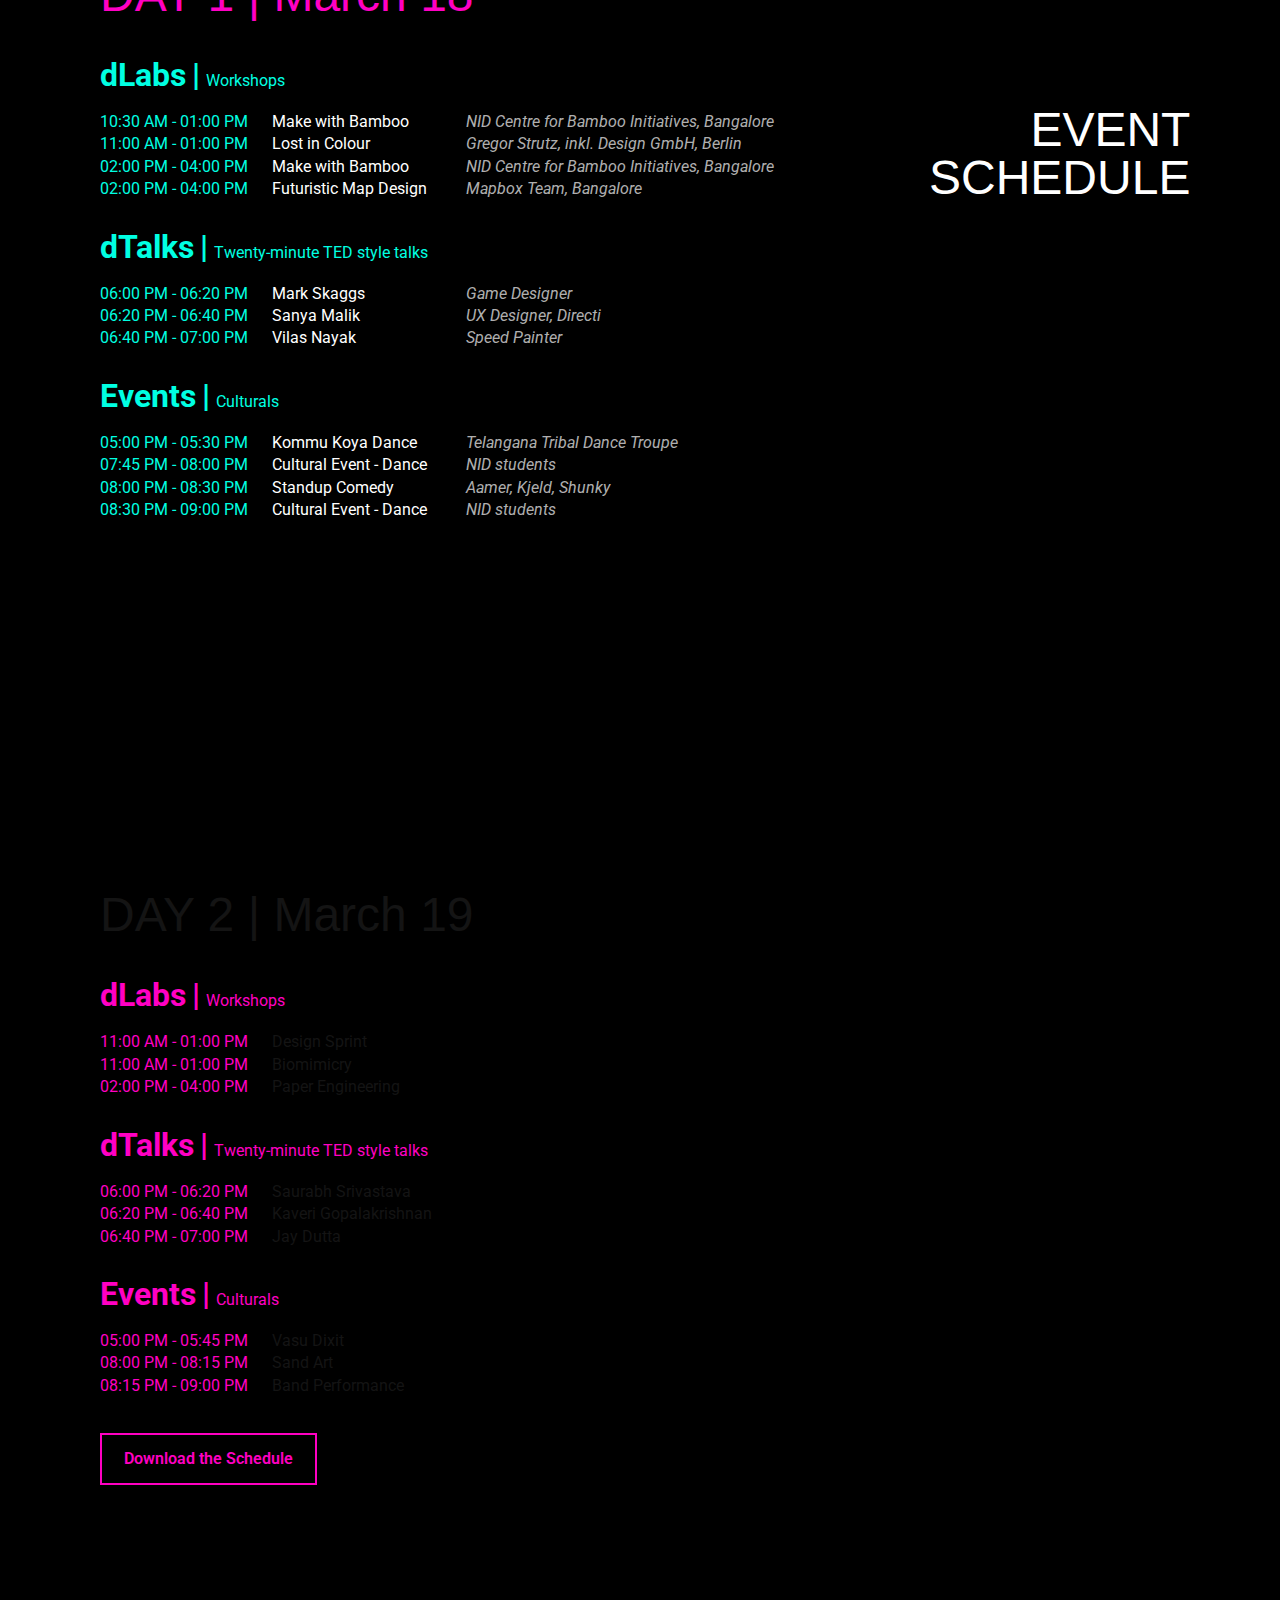
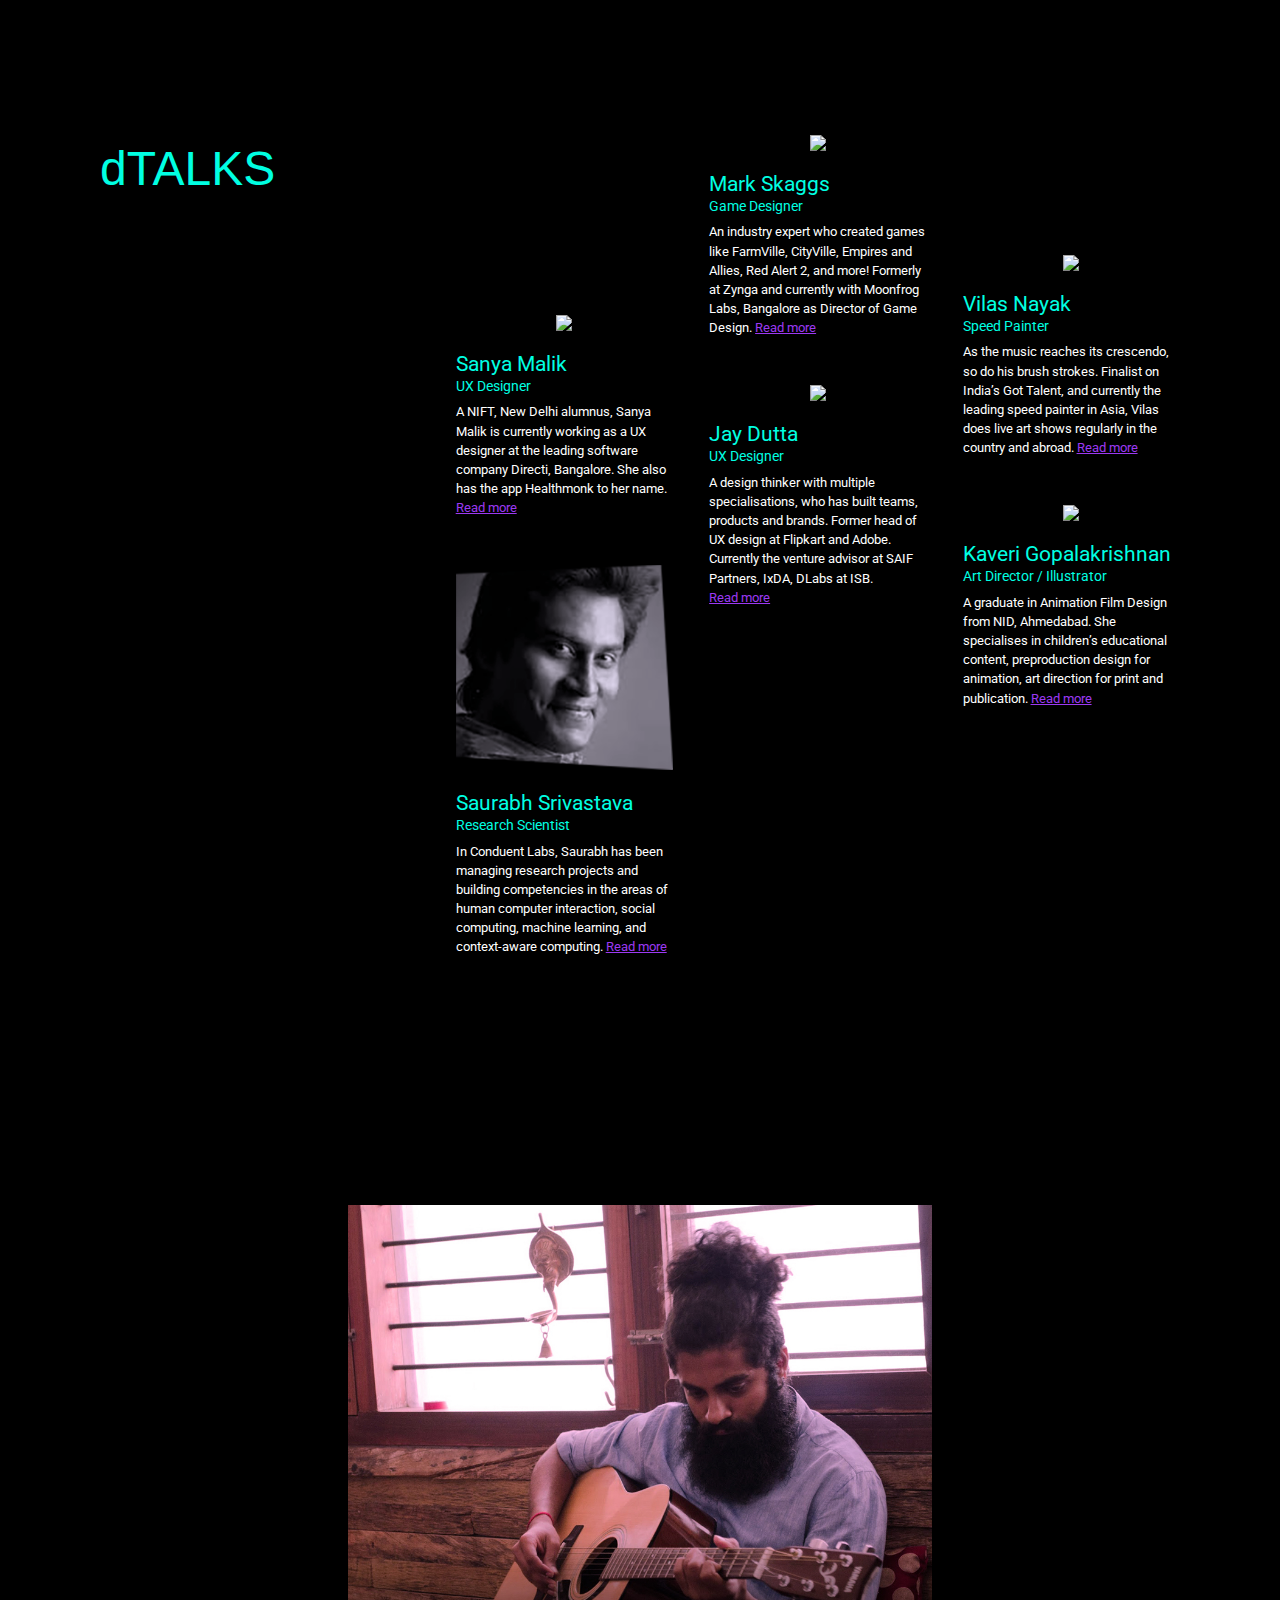
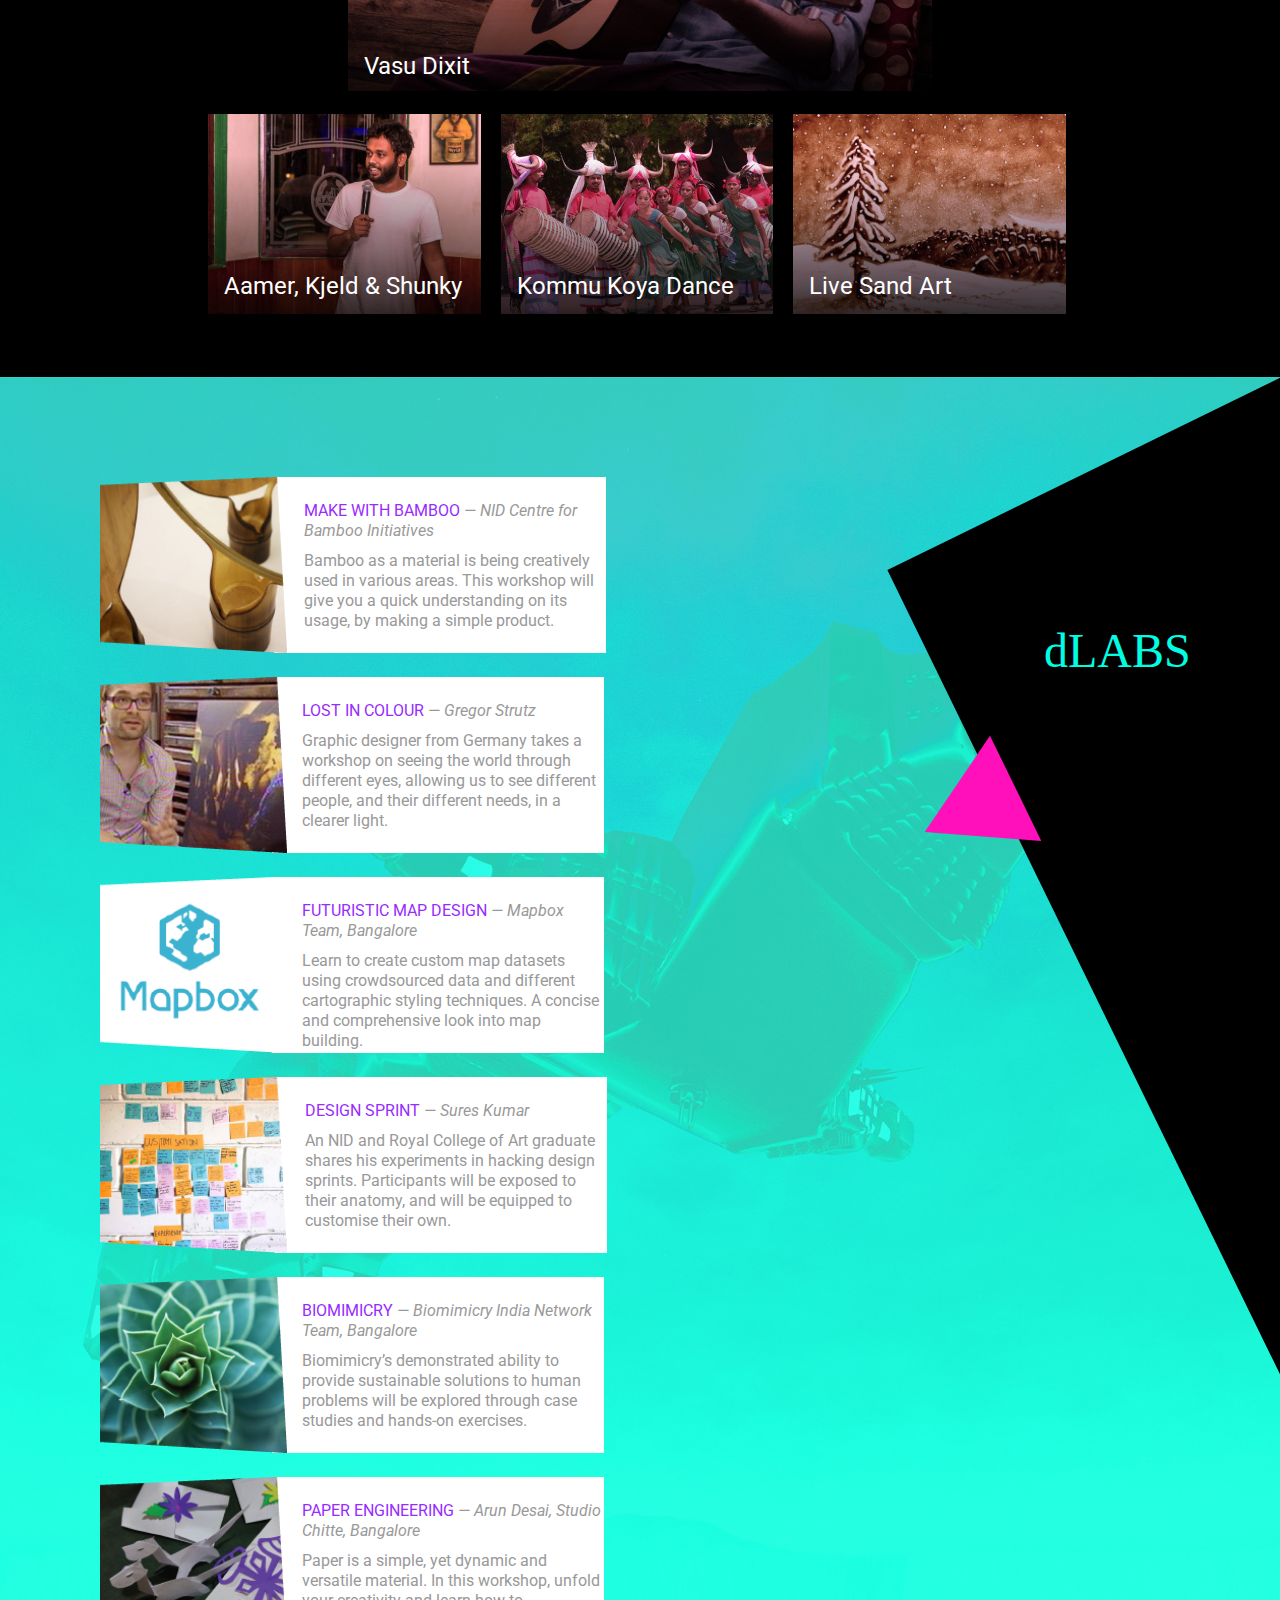
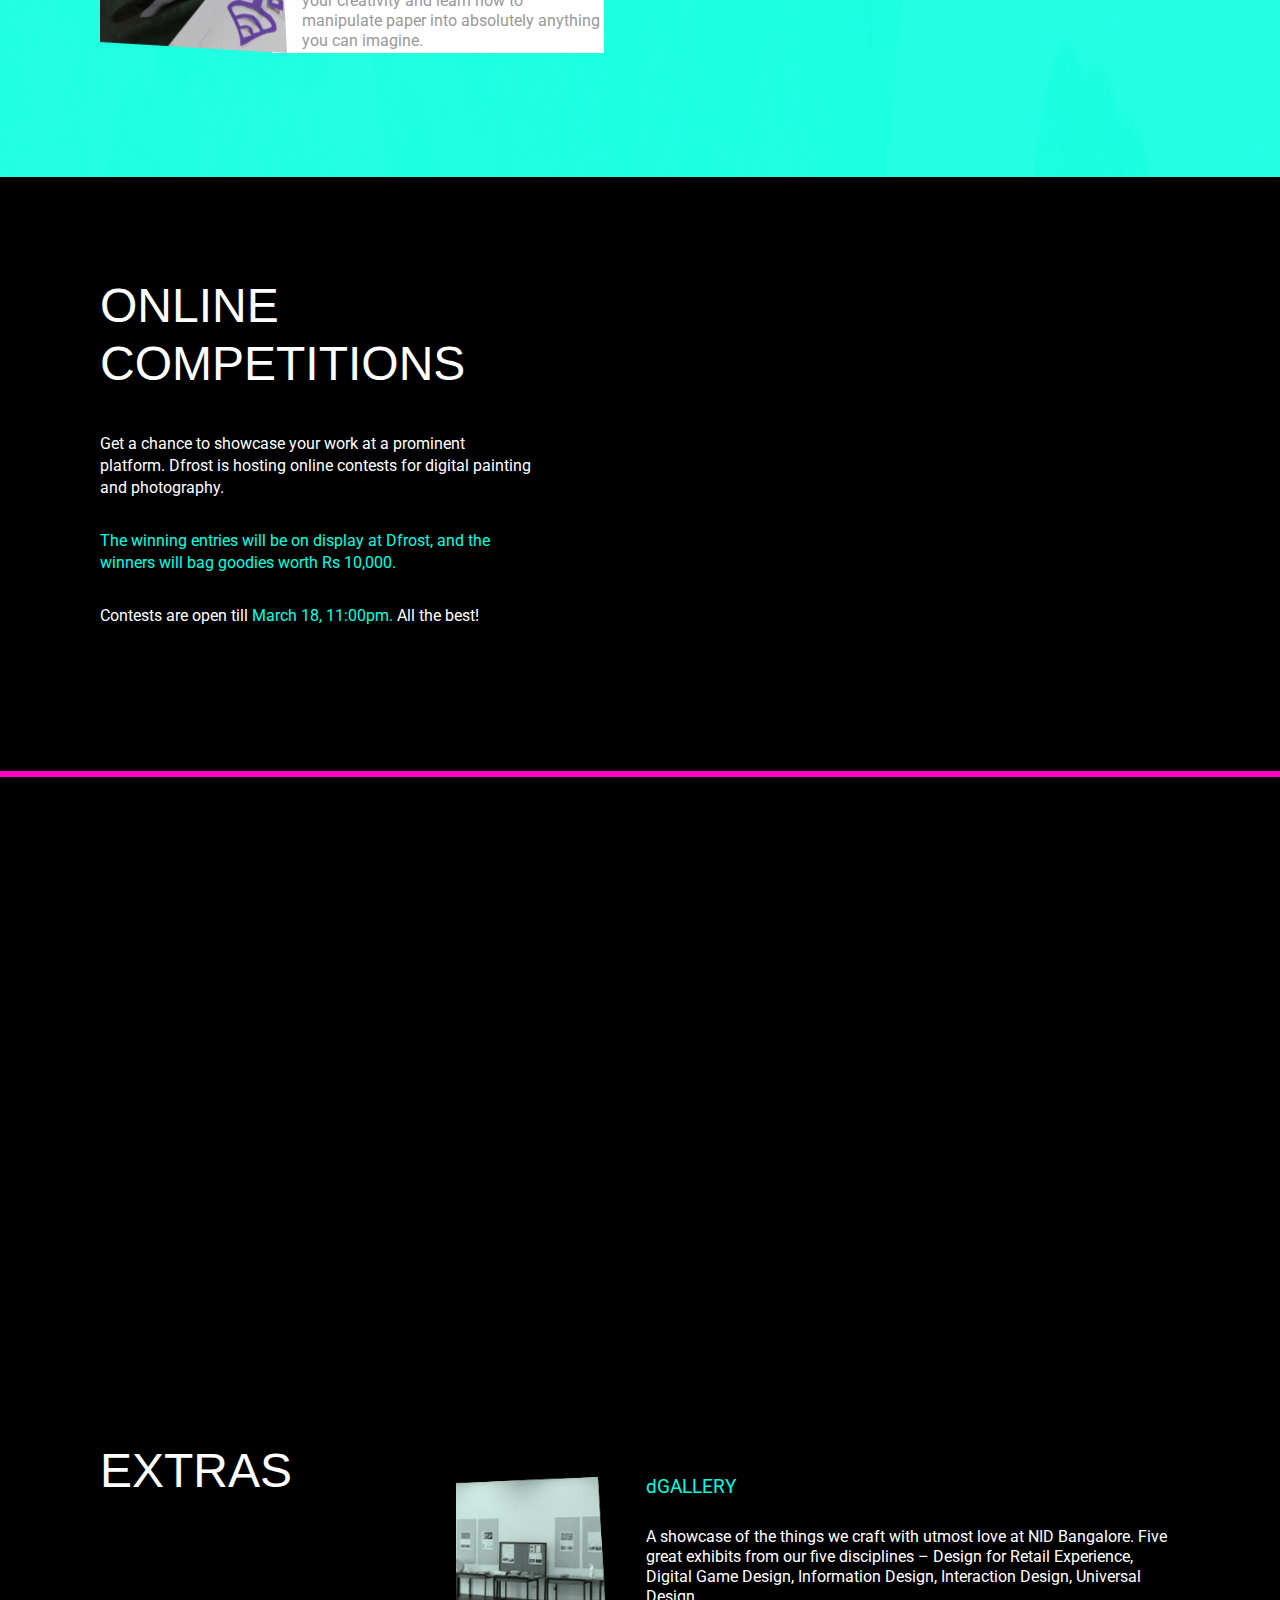
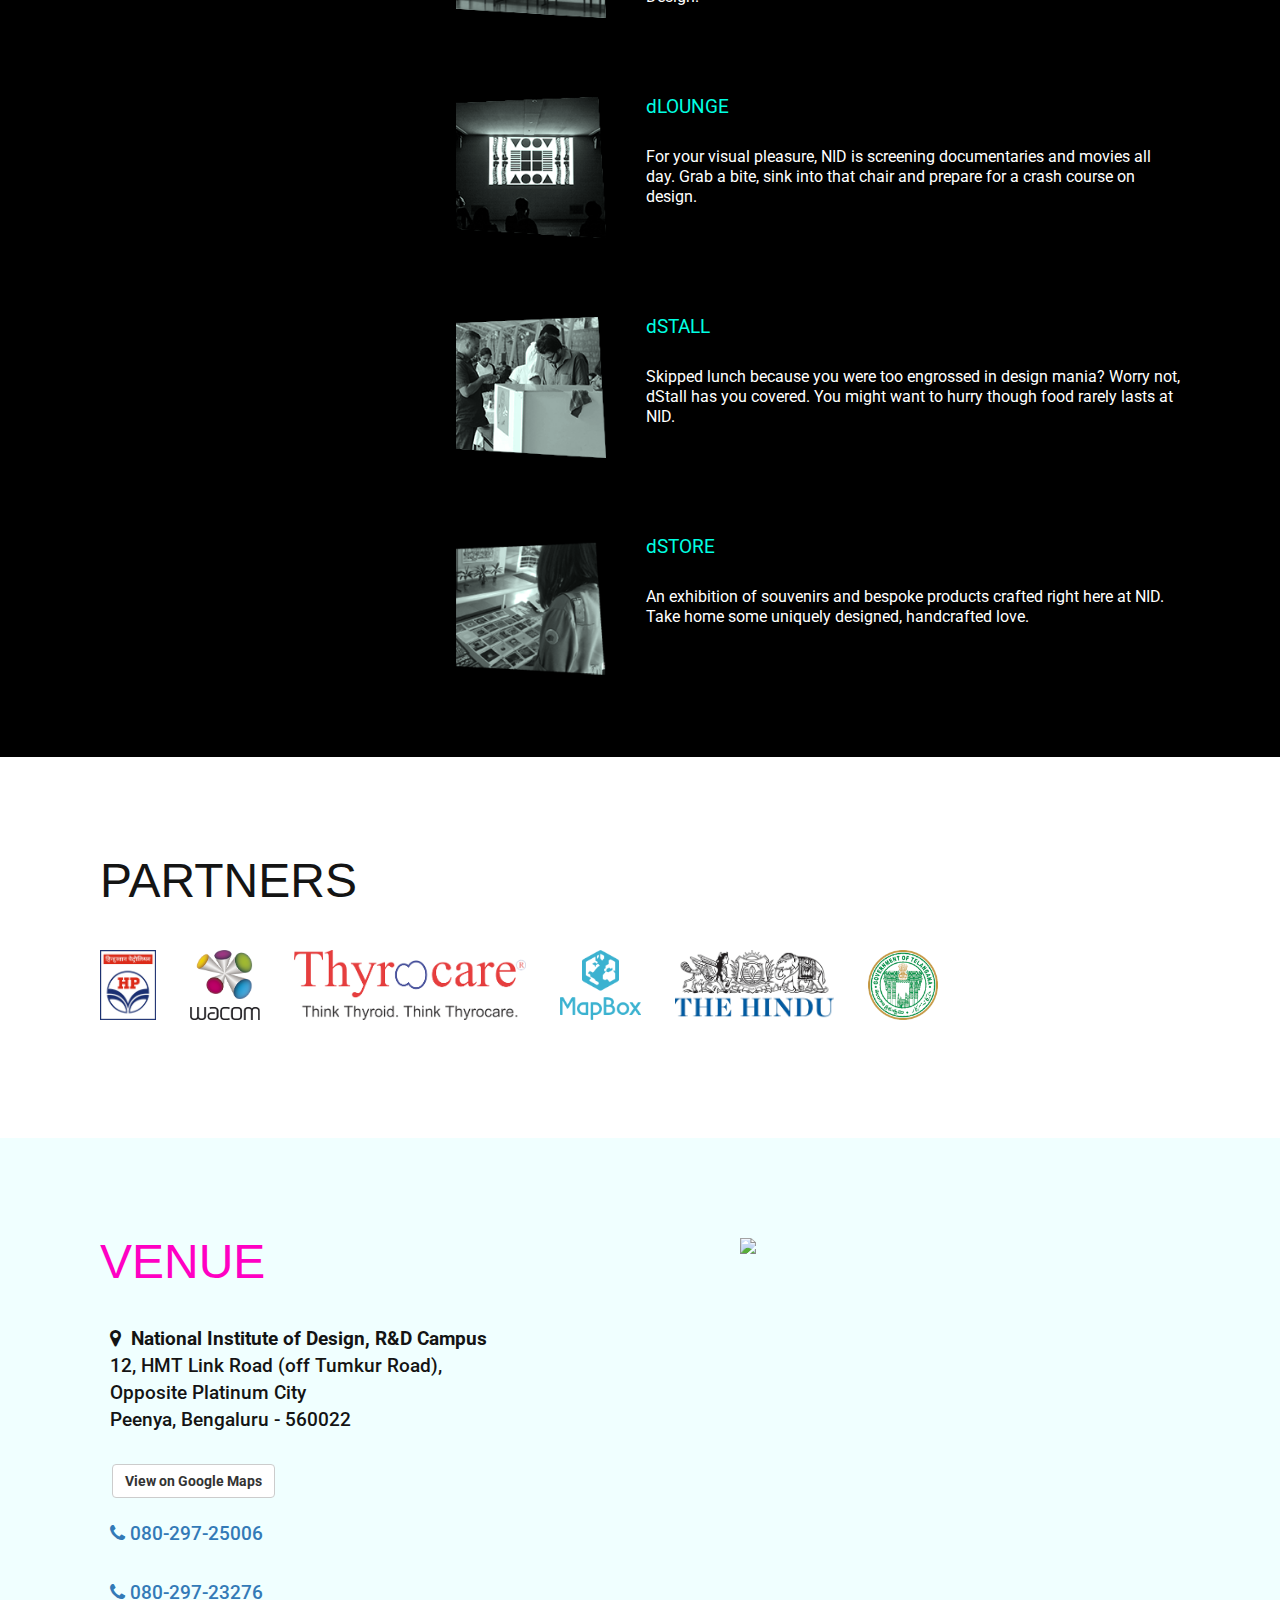
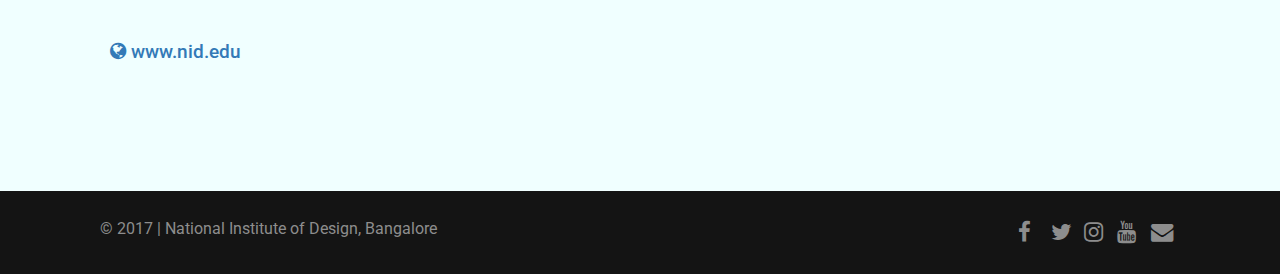
==== commit fccba6fa: "fb ogg added" ====
--- a/index.html
+++ b/index.html
@@ -3,14 +3,19 @@
 <head>
 	<meta charset="utf-8">
 	<meta http-equiv="X-UA-Compatible" content="IE=edge">
-	<meta name="viewport" content="width=device-width, initial-scale=1">
+	<meta name="viewport" content="width=device-width, initial-scale=1.0">
 	<title>NID Dfrost | March 18-19, 2017</title>
-	<meta name="description" content="NID , Bengaluru , Event , Design , Fest , Dfrost ,">  
-	<meta name="author" content="">
+	<!-- <meta name="description" content="NID , Bengaluru , Event , Design , Fest , Dfrost ,">  
+	<meta name="author" content=""> -->
+	<meta property="og:title" content="NID Dfrost | 18-19 March 2017" />
+	<meta property="og:type" content="website" />
+	<meta property="og:url" content="http://www.dfrostnid.com" />
+	<meta property="og:image" content="img/fb_image.jpg" />
+	<meta property="og:description" content="The annual Design & Cultural festival of NID Bangalore. Our theme for 2017, 'Beyond The Event Horizon', is a celebration of all that is not commonplace and is extraordinary. It is a space for ideas that exist outside of the mundane. Grab your passes now! " />
 	<link rel="icon" type="image/ico" href="img/favicon_dfrost.png">
 	<!-- Bootstrap and MDB import -->
 	<link href="https://cdnjs.cloudflare.com/ajax/libs/twitter-bootstrap/3.3.7/css/bootstrap.css" rel="stylesheet">
-	<!-- <link href="https://cdnjs.cloudflare.com/ajax/libs/mdbootstrap/4.3.0/css/mdb.min.css" rel="stylesheet">  -->
+	<!-- <link href="https://cdnjs.cloudflare.com/ajax/libs/mdbootstrap/4.3.0/css/mdb.min.css" rel="stylesheet">-->
 	<!-- <link href="https://cdnjs.cloudflare.com/ajax/libs/animate.css/3.5.2/animate.min.css" rel="stylesheet"> -->
 	<!-- <link href="css/rippler.min.css" rel="stylesheet"> -->
 	<link href="https://fonts.googleapis.com/css?family=Roboto:400,400i,700,900" rel="stylesheet"> 
@@ -110,6 +115,7 @@
 		<section id="home" class="home home-particles">
 			
 			<div class="dfrost-logo"></div>
+			<div><img class="sponsor2" src="img/sp-hp.png"></div>
 			<div class="options">
 				<div class="register_btn">
 				<a href="https://in.explara.com/widget-new/dfrost-2017" target="_blank">REGISTER NOW</a></div>		
@@ -523,11 +529,13 @@
 		   		<div class="partner_cnt">
 		   			<h2>PARTNERS</h2>
 		   			<div class="partner_pics">
+		   				<a href="http://www.hindustanpetroleum.com" target="_blank"><img src="img/sp-hp.jpg"></a>
 		   				<a href="http://www.wacom.com/en-in" target="_blank"><img src="img/sp-wacom.png"></a>
 		   				<a href="http://www.thyrocare.com" target="_blank"><img src="img/sp-thyrocare.png"></a>
 		   				<a href="https://www.mapbox.com" target="_blank"><img src="img/sp-mapbox.png"></a>
 		   				<a href="http://www.thehindu.com" target="_blank"><img src="img/sp-the-hindu.png"></a>
 		   				<a href="http://www.telangana.gov.in/about/language-culture" target="_blank"><img src="img/sp-Govt-Logo.png"></a>
+
 		   				<!-- <img src="img/sp-thyrocare.png"> -->		   				
 		   			</div>
 		   		</div>
--- a/css/style.css
+++ b/css/style.css
@@ -129,7 +129,7 @@
 /*Home Section Css*/
 .content_wrapper .home{display: block;float: left;background:url(../img/star_tiny.png) no-repeat center/cover;height: auto;width: 100%;padding: 80px 100px;position: relative;}
 .home .logo_container, .home .register_btn, .home .options{display: block;float: left;width: 100%;height: auto;border: none;text-align: center;padding: 0 0 40px;}
-.home .register_btn a {border: 1px solid #982cff;color: #17ffdd;font-family: 'Gotham';font-size: 24px;padding: 15px 30px;margin: 0;text-decoration: none;vertical-align: middle;}
+.home .register_btn a {border: 1px solid #982cff;color: #17ffdd;font-family: 'Gotham', sans-serif;font-size: 24px;padding: 15px 30px;margin: 0;text-decoration: none;vertical-align: middle;}
 .home .register_btn a:hover{background: #17ffdd;color: #982cff;}
 .home .register_btn{border: none;position: relative;z-index: 20;padding: 40px;}
 .home .options{display: block;float: left;width: 100%; height: auto;border: none;position: relative;z-index: 20;}
@@ -187,6 +187,16 @@
   position: center;
 }
 
+.sponsor2 {
+  width: 200px;
+  display: block;
+  position: absolute;
+  top: 400px;
+  right: 0;
+  margin-right: 350px;
+
+}
+
 /*.home #calendar {background: url("../img/icons/calendar.svg") no-repeat}
 .home #venue {background: url("../img/icons/location.svg") no-repeat}
 .home #schedule {background: url("../img/icons/schedule.svg") no-repeat}*/
@@ -236,7 +246,7 @@
 /*About Section*/
 .content_wrapper .about{display: block; height: 720px;width: 100%;}
 .content_wrapper .about .about_cutout{display: block;float: left;/*background:url(../img/Final_backgrounds/About-Holder.png) no-repeat center 0/100%;*/ width: 62%;height: 100%;position: relative;left: 0; padding: 200px 100px 70px;}
-.content_wrapper .about .about_cutout h2{display:block;float: left;font-size: 3em;color: #FF00C3;width: 100%;margin-bottom: 20px;font-family: 'Gotham';}
+.content_wrapper .about .about_cutout h2{display:block;float: left;font-size: 3em;color: #FF00C3;width: 100%;margin-bottom: 20px;font-family: 'Gotham', sans-serif;}
 .content_wrapper .about .about_cutout p{display:block;/*float: left;*/font-size: 1em;line-height: 1.6em;color: #999;width: 45%;margin-bottom: 20px;text-align: left;}
 
 .content_wrapper .about {
@@ -306,11 +316,11 @@
   height: 840px;
 }
 
-.content_wrapper .schdl .schdl_cutout1 h2{display:block;float: left;font-size: 3em;color: #FFFFFF;width: 100%;text-align: right;font-family: 'Gotham';}
+.content_wrapper .schdl .schdl_cutout1 h2{display:block;float: left;font-size: 3em;color: #FFFFFF;width: 100%;text-align: right;font-family: 'Gotham', sans-serif;}
 .content_wrapper .schdl .day1{display: block;padding: 100px 0 220px 100px;}
-.content_wrapper .schdl .day1 h3{display: block;font-family: 'Gotham';font-size:3em;color: #FF00C3;width: 100%;margin-bottom: 40px;}
+.content_wrapper .schdl .day1 h3{display: block;font-family: 'Gotham', sans-serif;font-size:3em;color: #FF00C3;width: 100%;margin-bottom: 40px;}
 .content_wrapper .schdl .schdl_cutout2 .day2{display: block;width: 100%;position: relative;color: #141414;padding: 120px 0 60px 100px; z-index: 10;}
-.content_wrapper .schdl .schdl_cutout2 .day2 h3{display: block;float: left;font-family: 'Gotham';font-size:3em;color: #141414;width: 100%;margin-bottom: 40px;}
+.content_wrapper .schdl .schdl_cutout2 .day2 h3{display: block;float: left;font-family: 'Gotham', sans-serif;font-size:3em;color: #141414;width: 100%;margin-bottom: 40px;}
 .content_wrapper .schdl .download_schedule{display: block;float: right;position: relative;top: -170px;width: 280px;text-align: center;margin-right: 70px;}
 .content_wrapper .schdl .download_schedule a{font-size: 1.4em;display: block;float: right;width: 100%;padding: 10px;border: 1px solid;border-style: dashed;line-height: 1.4em;border-radius: 8px;color:rgba(255,255,255, 0.7);cursor: pointer;}
 .content_wrapper .schdl .download_schedule a:hover{color:rgba(255,255,255, 0.88);}
@@ -369,7 +379,7 @@
   
 }
 
-.content_wrapper .speakers .speaker_cutout h2{display:block;float: left;font-size: 3em;color: #00FFE2;width: 100%;font-family: 'Gotham';position: relative;z-index: 20;}
+.content_wrapper .speakers .speaker_cutout h2{display:block;float: left;font-size: 3em;color: #00FFE2;width: 100%;font-family: 'Gotham', sans-serif;position: relative;z-index: 20;}
 .content_wrapper .speakers .first_row, .content_wrapper .speakers .second_row{display: block;float: right;margin-top: 160px;position: relative;}
 .content_wrapper .speakers .first_row{width: 60%;}
 
@@ -679,7 +689,7 @@
 .content_wrapper .venue{display: block;float: left;width: 100%;height: auto;background-color: #f0ffff;}
 .content_wrapper .venue .venue_cnt, .content_wrapper .venue .map{display: block;float: left;width: 50%;padding: 100px;}
 .content_wrapper .venue .venue_cnt{color: #141414;}
-.content_wrapper .venue h2 {font-size: 3em;color: #FF00C3;width: 100%;margin-bottom: 30px;font-family: 'Gotham';}
+.content_wrapper .venue h2 {font-size: 3em;color: #FF00C3;width: 100%;margin-bottom: 30px;font-family: 'Gotham', sans-serif;}
 .content_wrapper .venue p{font-size: 1.2em;margin-bottom: 20px; padding: 10px;}
 .content_wrapper .venue p.content{line-height: 1.4em;}
 .content_wrapper .venue p span{font-weight: bold;}
@@ -687,7 +697,7 @@
 
 /*******Competitions CSS Begins******/
 .content_wrapper .competitions{display: block;width: 100%;height: 600px;background: url('../img/Final_backgrounds/BG-Schedule.jpg') no-repeat center top/100%;background-size: 100% auto;background-size: cover;padding: 100px;}
-.content_wrapper .competitions h2 {font-size: 3em;color: #fff;width: 50%;margin-bottom: 40px;font-family: 'Gotham';line-height: 1.2em;}
+.content_wrapper .competitions h2 {font-size: 3em;color: #fff;width: 50%;margin-bottom: 40px;font-family: 'Gotham', sans-serif;line-height: 1.2em;}
 .content_wrapper .competitions .com_content, .content_wrapper .competitions .com_img{display: block;float: left;}
 .content_wrapper .competitions .com_img{height: auto;width: 60%;padding: 100px 0px 100px 50px;position: relative;}
 .content_wrapper .competitions .com_content{width: 40%;}
@@ -698,7 +708,7 @@
 
 /*******Gallery CSS Begins******/
 .content_wrapper .gallery{display: block;float: left;width: 100%;height: 600px;background-color: #fff;padding: 100px;}
-.content_wrapper .gallery h2 {font-size: 3em;color: #982cff;;width: 100%;margin-bottom: 30px;font-family: 'Gotham';}
+.content_wrapper .gallery h2 {font-size: 3em;color: #982cff;;width: 100%;margin-bottom: 30px;font-family: 'Gotham', sans-serif;}
 .content_wrapper .gallery .gallery_cnt{display: block;width: 100%;padding: 100px;}
 
 .content_wrapper .competitions {
@@ -713,7 +723,7 @@
 
 /*******Partners CSS Begins******/
 .content_wrapper .partners{display: block;float: left;width: 100%;height: auto;background: #fff; /*url(../img/Final_backgrounds/images/bg_08.jpg) no-repeat center top/100%;background-size: 100% auto;background-size: cover;*/}
-.content_wrapper .partners h2 {font-size: 3em;color: #141414;width: 100%;margin-bottom: 30px;font-family: 'Gotham';}
+.content_wrapper .partners h2 {font-size: 3em;color: #141414;width: 100%;margin-bottom: 30px;font-family: 'Gotham', sans-serif;}
 .content_wrapper .partners .partner_cnt{display: block;float: left;/*width: 50%;*/padding: 100px;}
 .content_wrapper .partners .partner_pics{/*padding: 100px 0 50px 300px;*/ display: inline-block;}
 .content_wrapper .partners .partner_cnt img {height: 100px; padding: 15px; padding-left: 0; padding-right: 30px;
@@ -721,7 +731,7 @@
 
 
 /*******Extras CSS Begins******/
-.content_wrapper .extras h2 {font-size: 3em;color: #fff;width: 100%;margin-bottom: 30px;font-family: 'Gotham';position: relative;z-index: 20;}
+.content_wrapper .extras h2 {font-size: 3em;color: #fff;width: 100%;margin-bottom: 30px;font-family: 'Gotham', sans-serif;position: relative;z-index: 20;}
 
 .content_wrapper .extras{display: block;width: 100%;overflow: hidden;/*height: 1000px;*/background:url(../img/Final_backgrounds/BG-Extras.jpg) no-repeat center top/100%;
   background-size: cover;position: relative;}
@@ -1159,8 +1169,13 @@
     margin-bottom: 24px;
     line-height: 1.4;
   }
-}
-
-@media only screen and (max-width: 320px) {
-  .content_wrapper .venue .venue_cnt, .content_wrapper .venue .map {display: block;float: left;width: 100%;padding: 30px;}  
+
+  .content_wrapper .venue .venue_cnt, .content_wrapper .venue .map {display: block;float: left;width: 100%;padding: 30px;}
+
+.sponsor2 {
+  width: 20%;
+  display: block;
+  position: unset;
+  margin: 0 auto;
+}
 }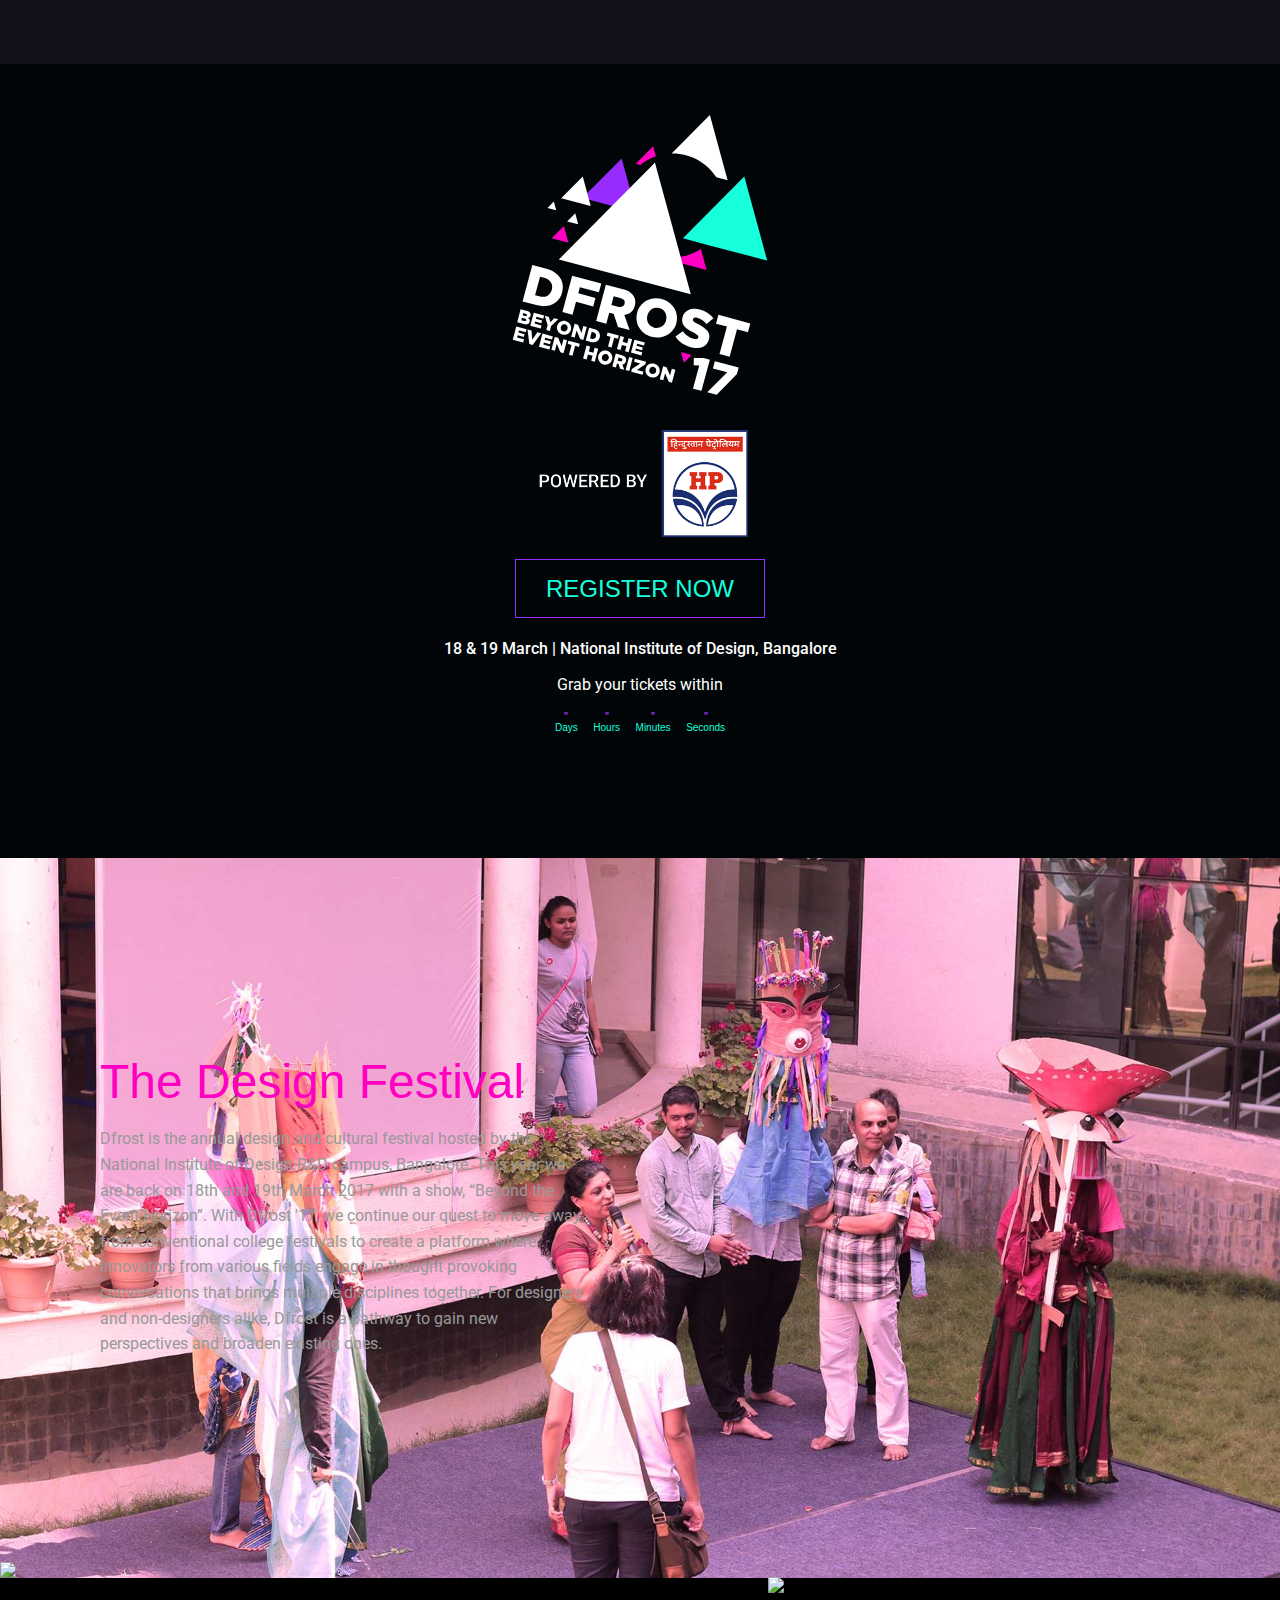
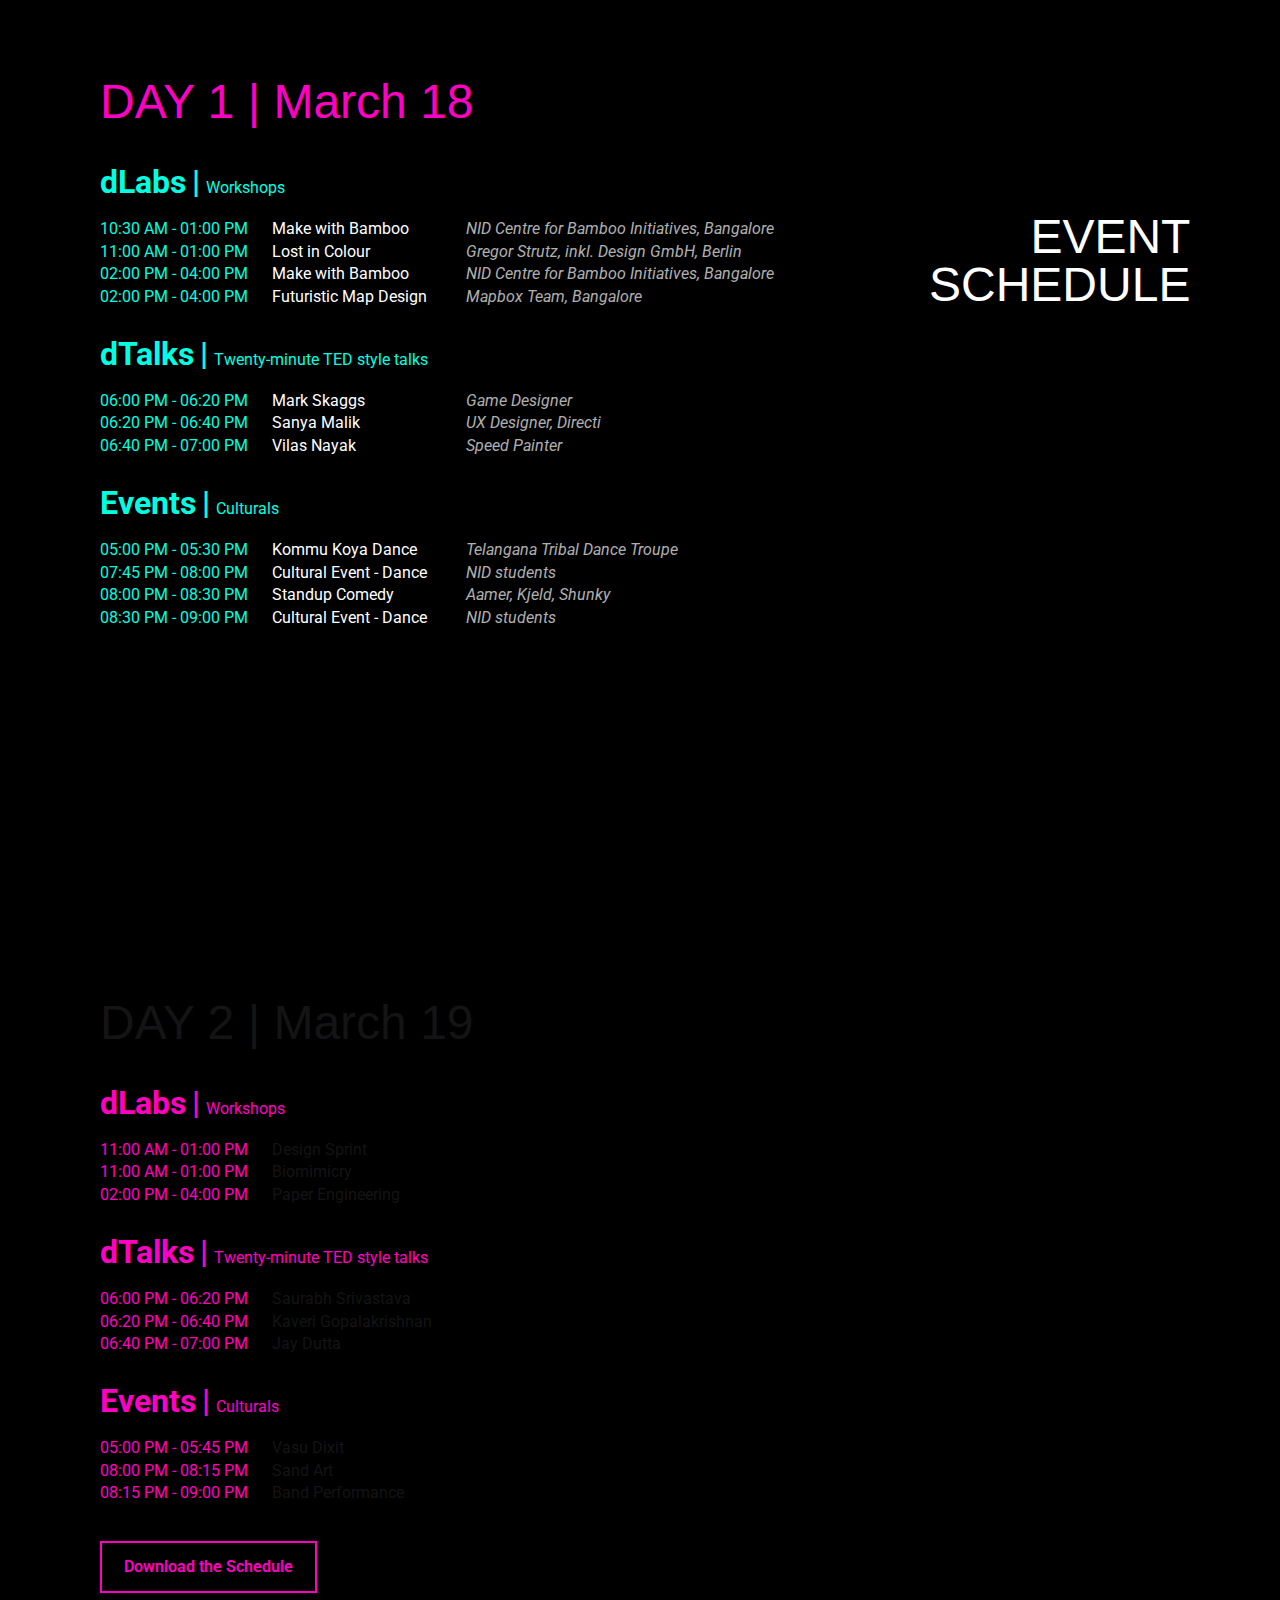
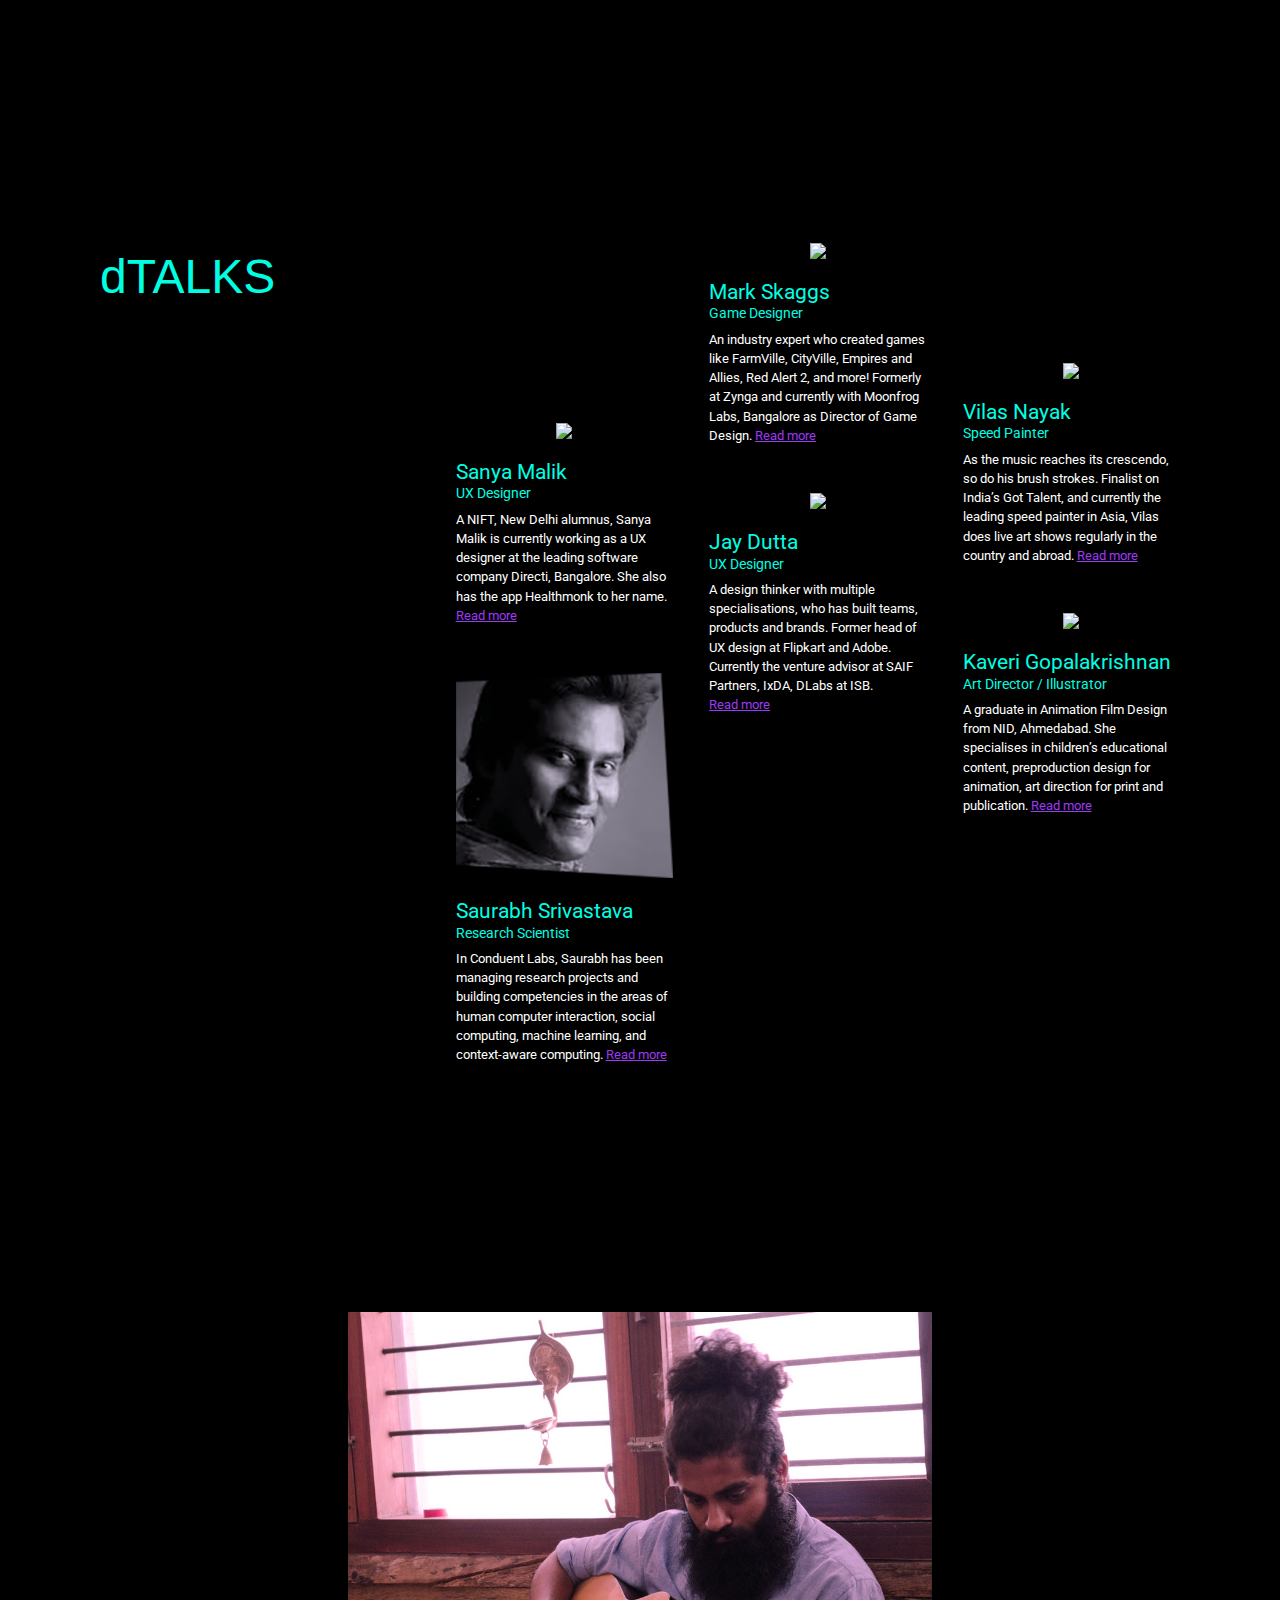
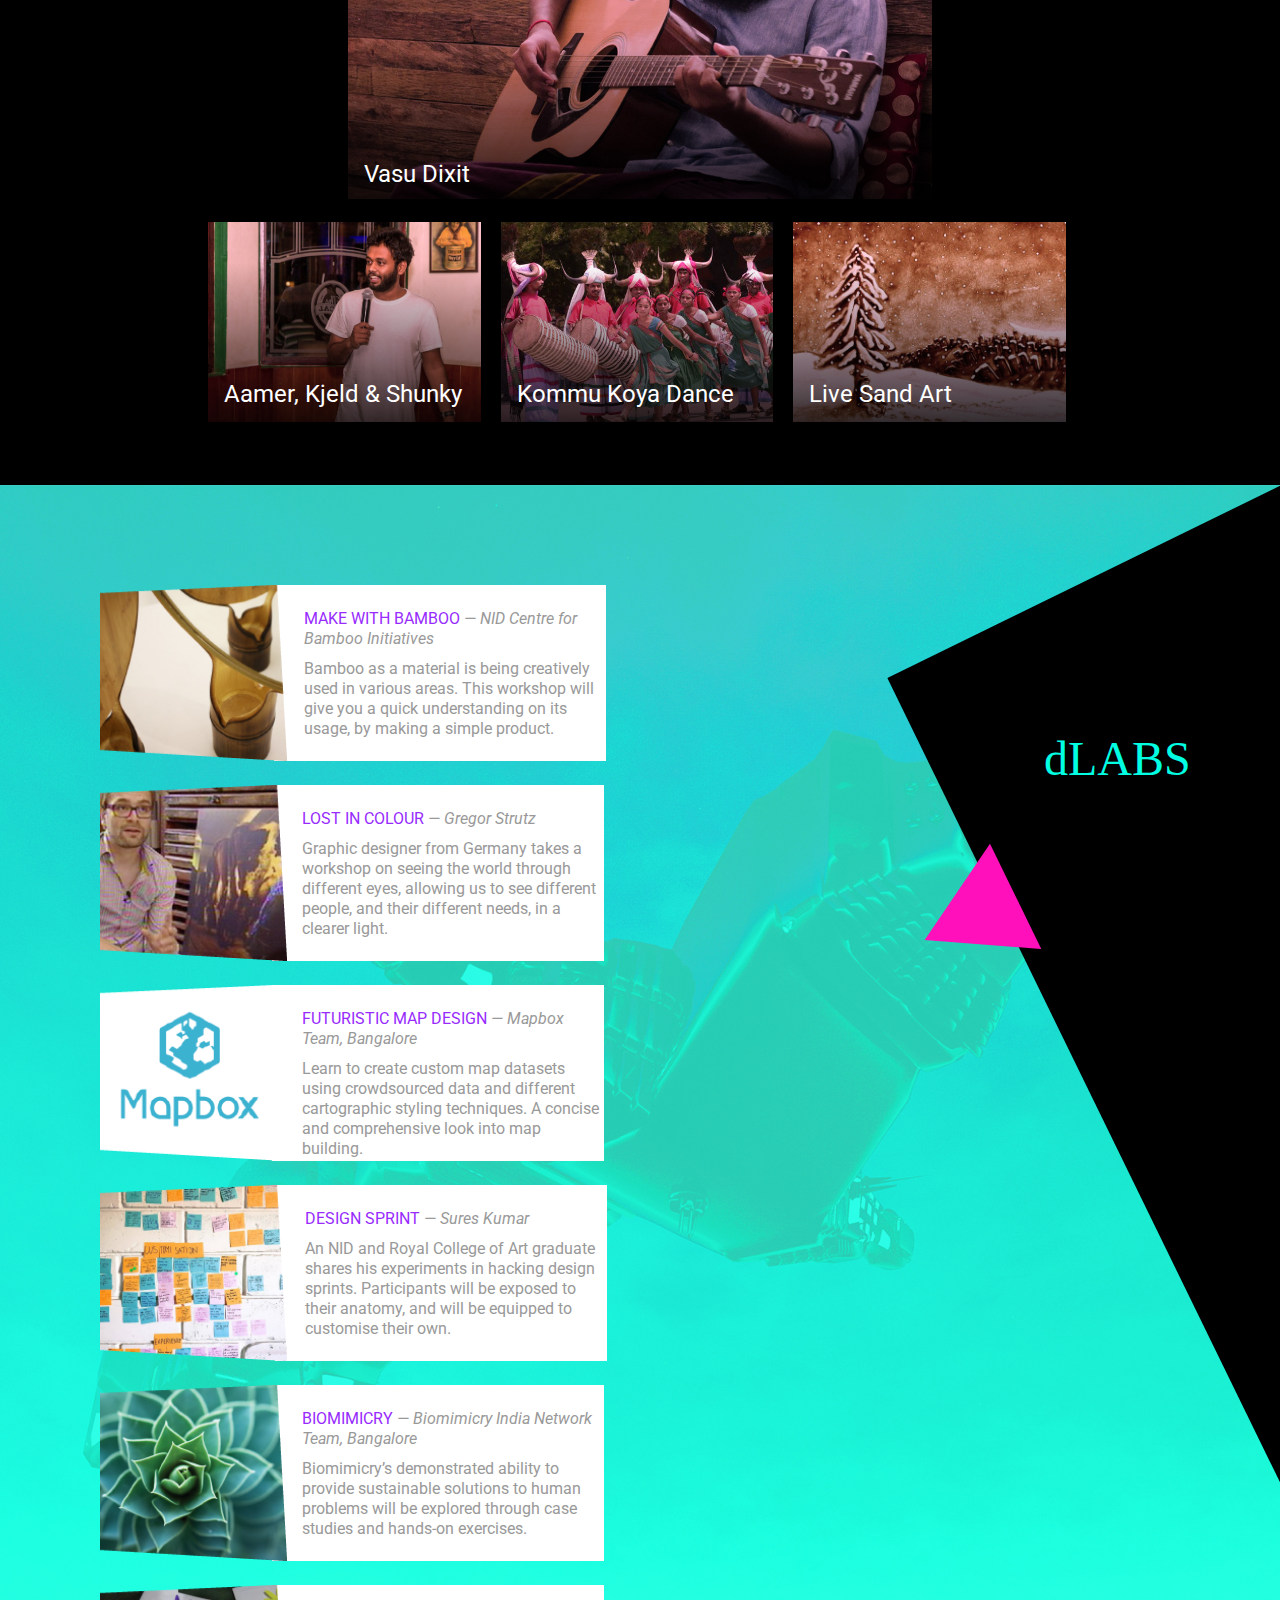
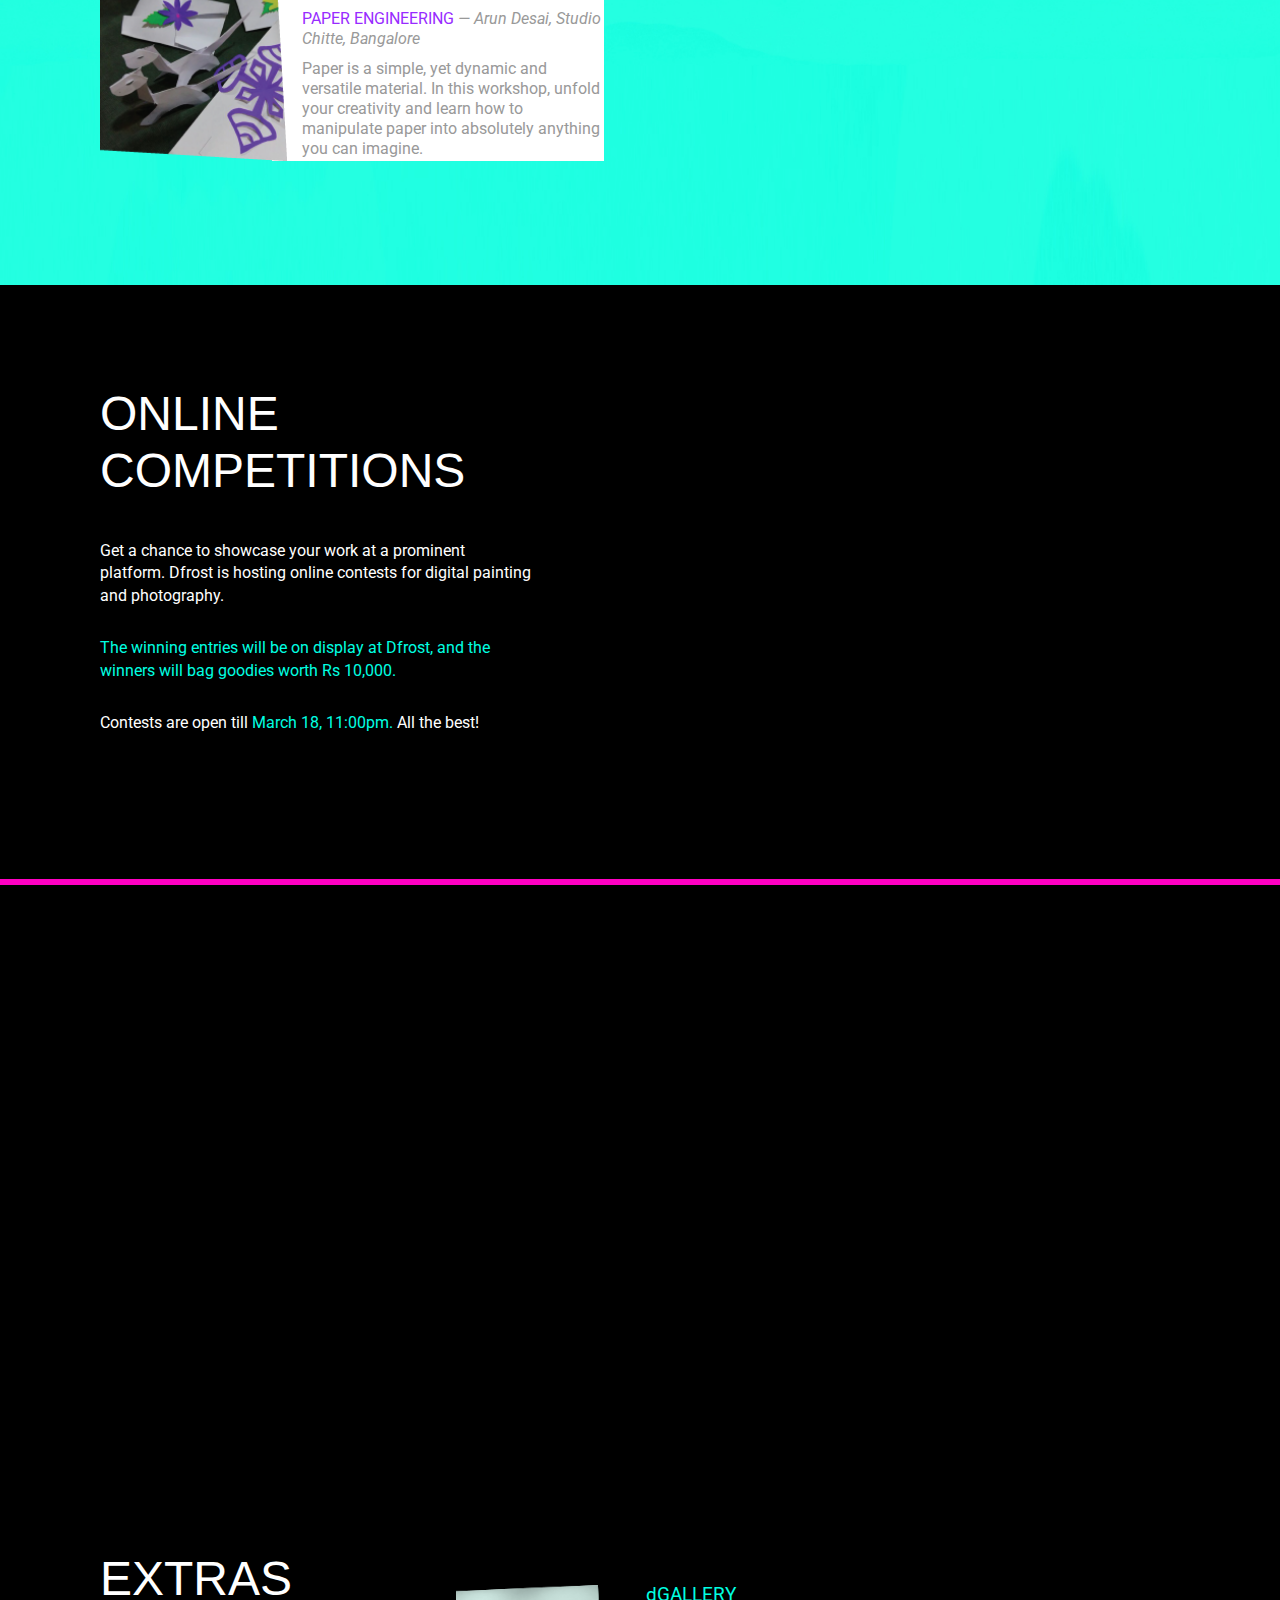
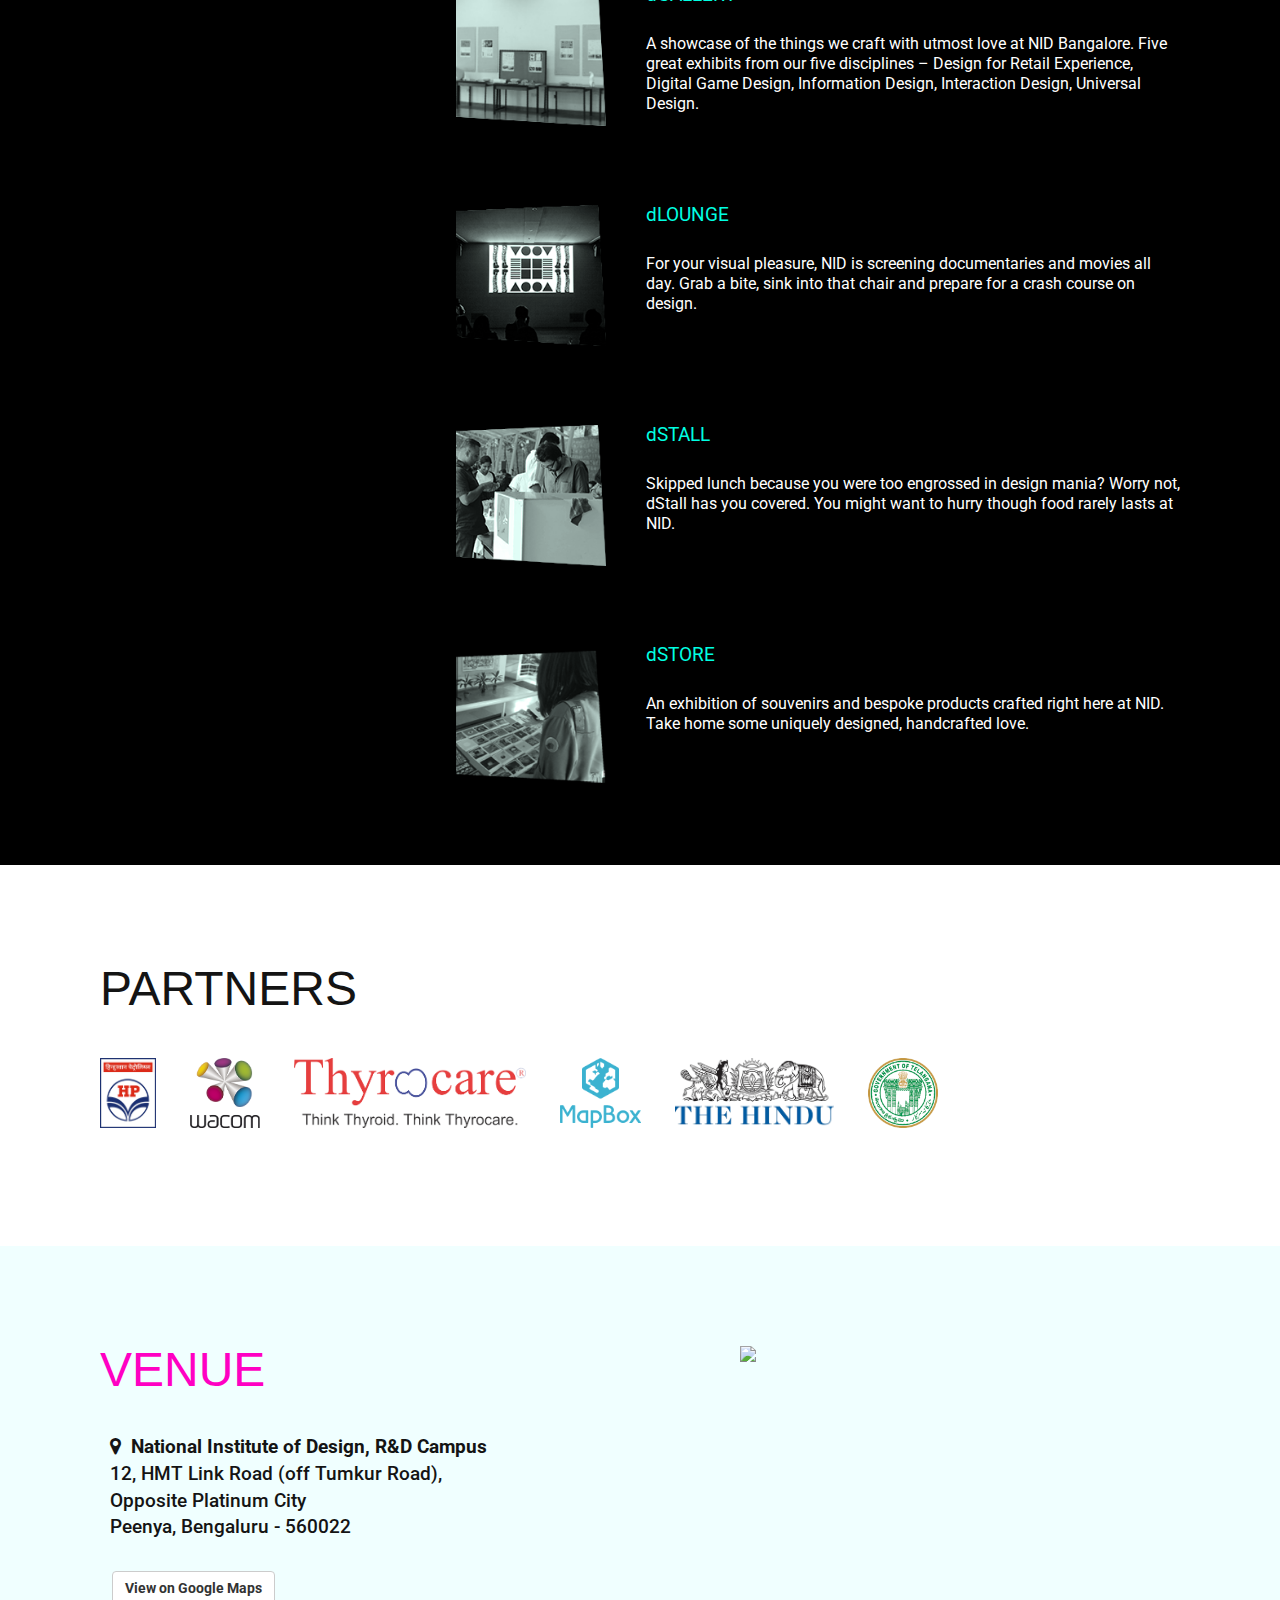
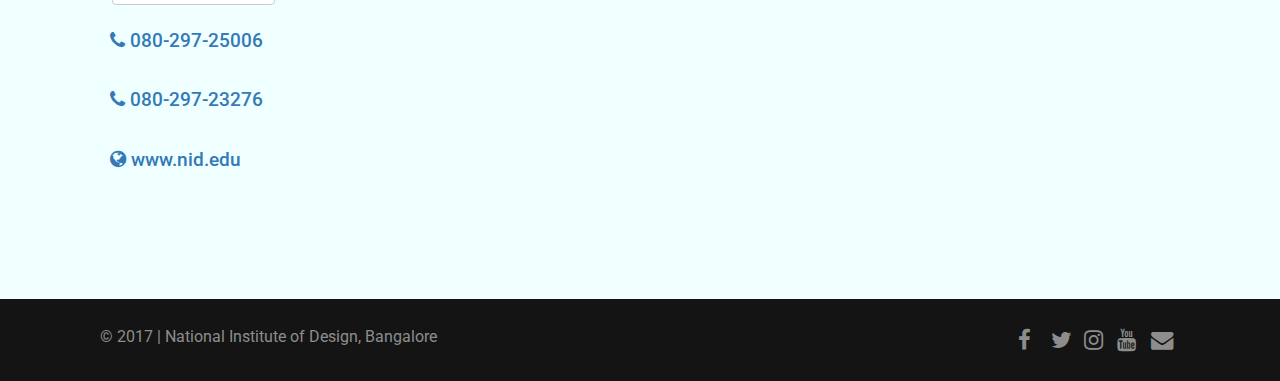
==== commit f1f00279: "Fixed hpcl logo size for mobile" ====
--- a/index.html
+++ b/index.html
@@ -10,7 +10,7 @@
 	<meta property="og:title" content="NID Dfrost | 18-19 March 2017" />
 	<meta property="og:type" content="website" />
 	<meta property="og:url" content="http://www.dfrostnid.com" />
-	<meta property="og:image" content="img/fb_image.jpg" />
+	<meta property="og:image" content="https://www.dfrostnid.com/img/fb_image.jpg" />
 	<meta property="og:description" content="The annual Design & Cultural festival of NID Bangalore. Our theme for 2017, 'Beyond The Event Horizon', is a celebration of all that is not commonplace and is extraordinary. It is a space for ideas that exist outside of the mundane. Grab your passes now! " />
 	<link rel="icon" type="image/ico" href="img/favicon_dfrost.png">
 	<!-- Bootstrap and MDB import -->
--- a/css/style.css
+++ b/css/style.css
@@ -765,6 +765,14 @@
 }
 
 @media only screen and (max-width: 1280px) {
+
+  .sponsor2 {
+  width: 20%;
+  display: block;
+  position: unset;
+  margin: 0 auto;
+  }
+
   .day2-cutout-img {
     left: -140px;
   }
@@ -834,7 +842,7 @@
   .home .dfrost-logo {
     width: 250px;
     height: 250px;
-    margin: 60px auto;
+    /*margin: 60px auto;*/
   }
 
   .content_wrapper .about .about_cutout h2, .content_wrapper .schdl .schdl_cutout1 h2 {
@@ -1172,10 +1180,19 @@
 
   .content_wrapper .venue .venue_cnt, .content_wrapper .venue .map {display: block;float: left;width: 100%;padding: 30px;}
 
-.sponsor2 {
-  width: 20%;
+/*.sponsor2 {
+  width: 50%;
   display: block;
   position: unset;
   margin: 0 auto;
-}
+  }*/
+}
+
+@media only screen and (max-width: 600px){
+  .sponsor2 {
+  width: 50%;  
+  display: block;
+  position: unset;
+  margin: 0 auto;
+  }
 }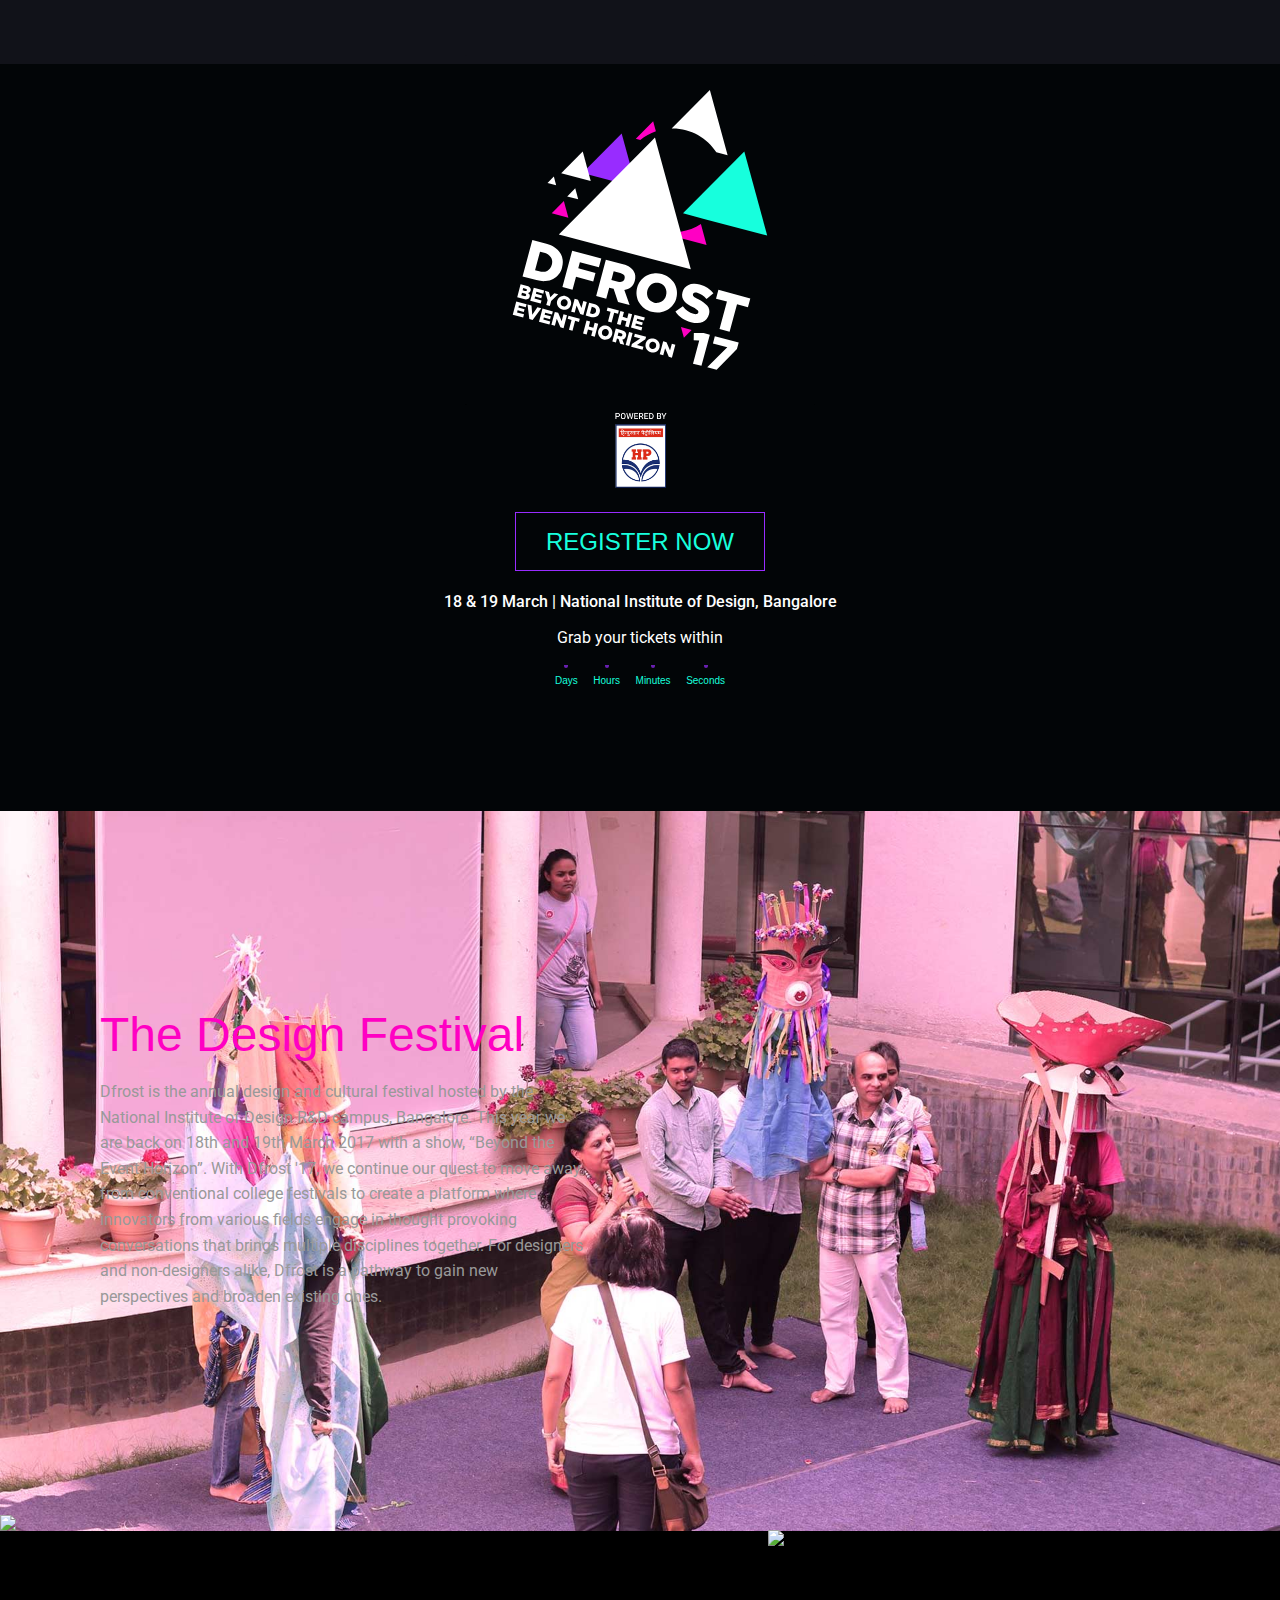
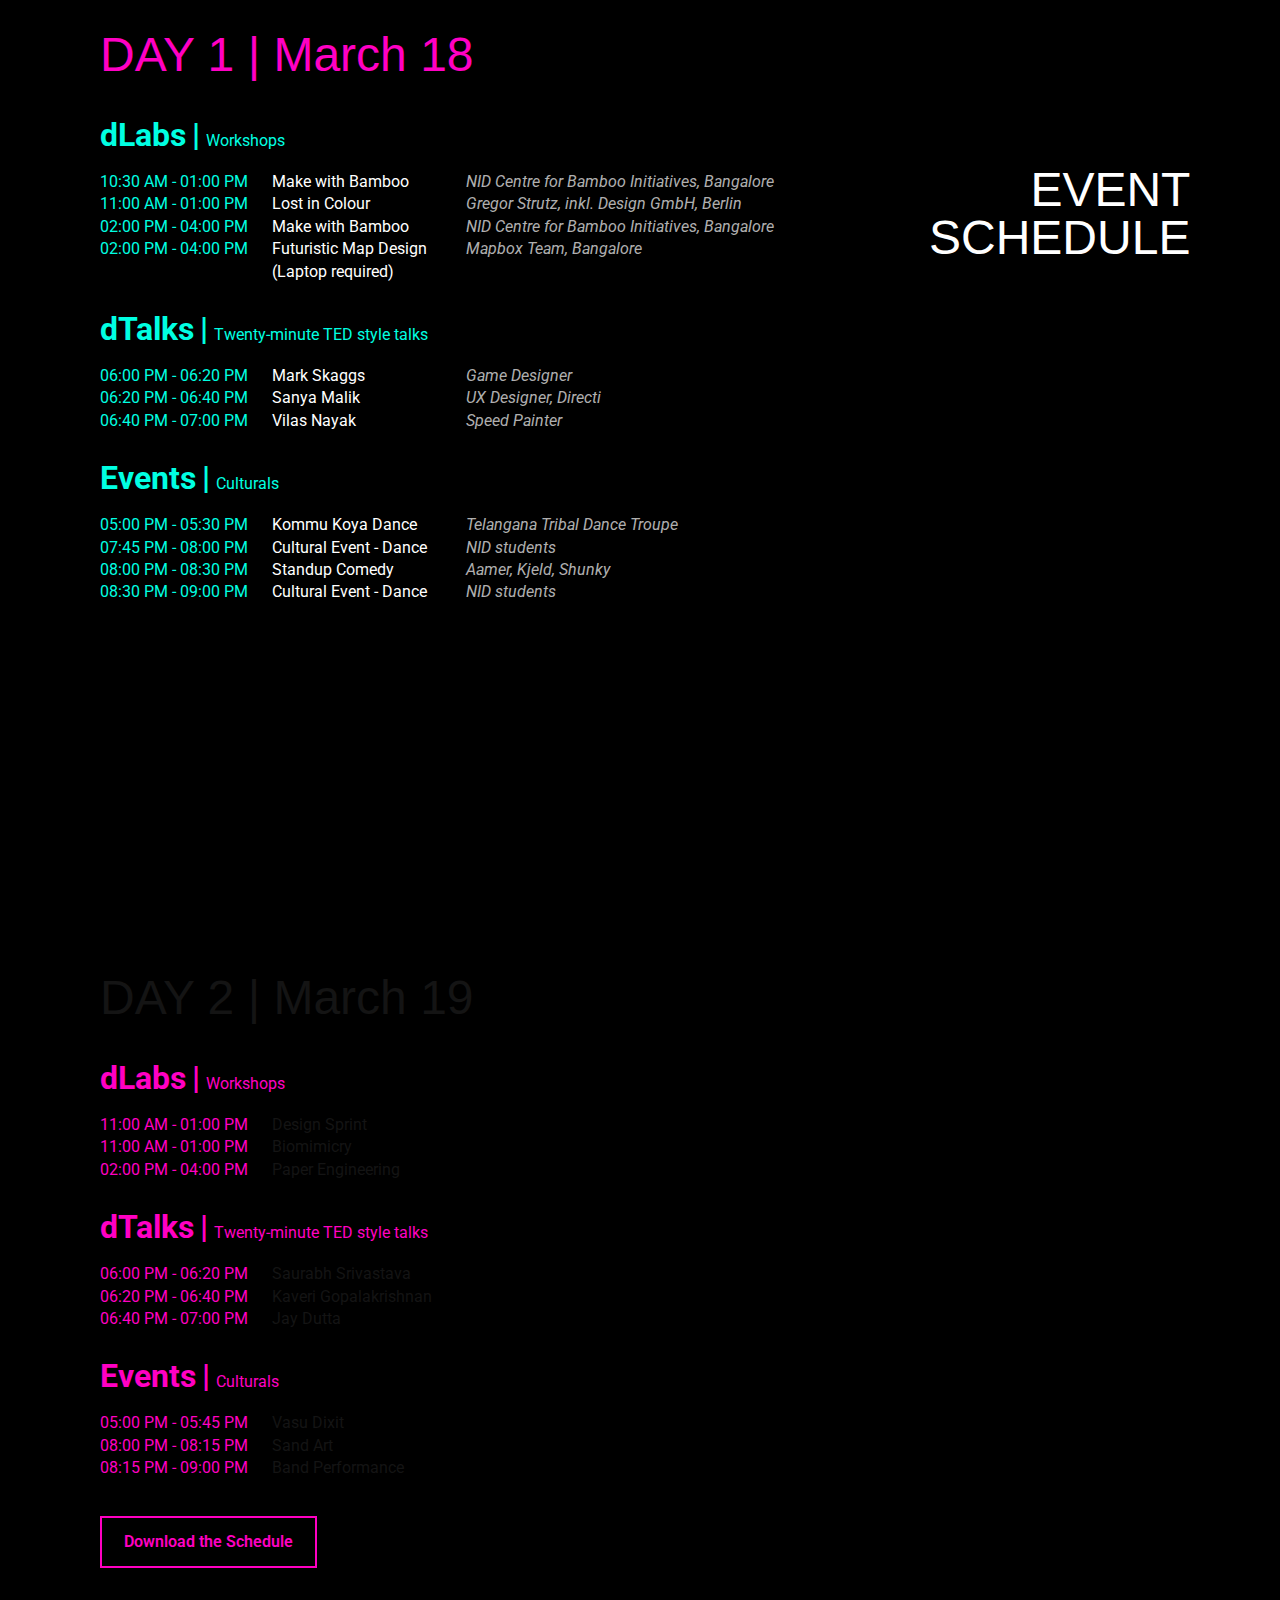
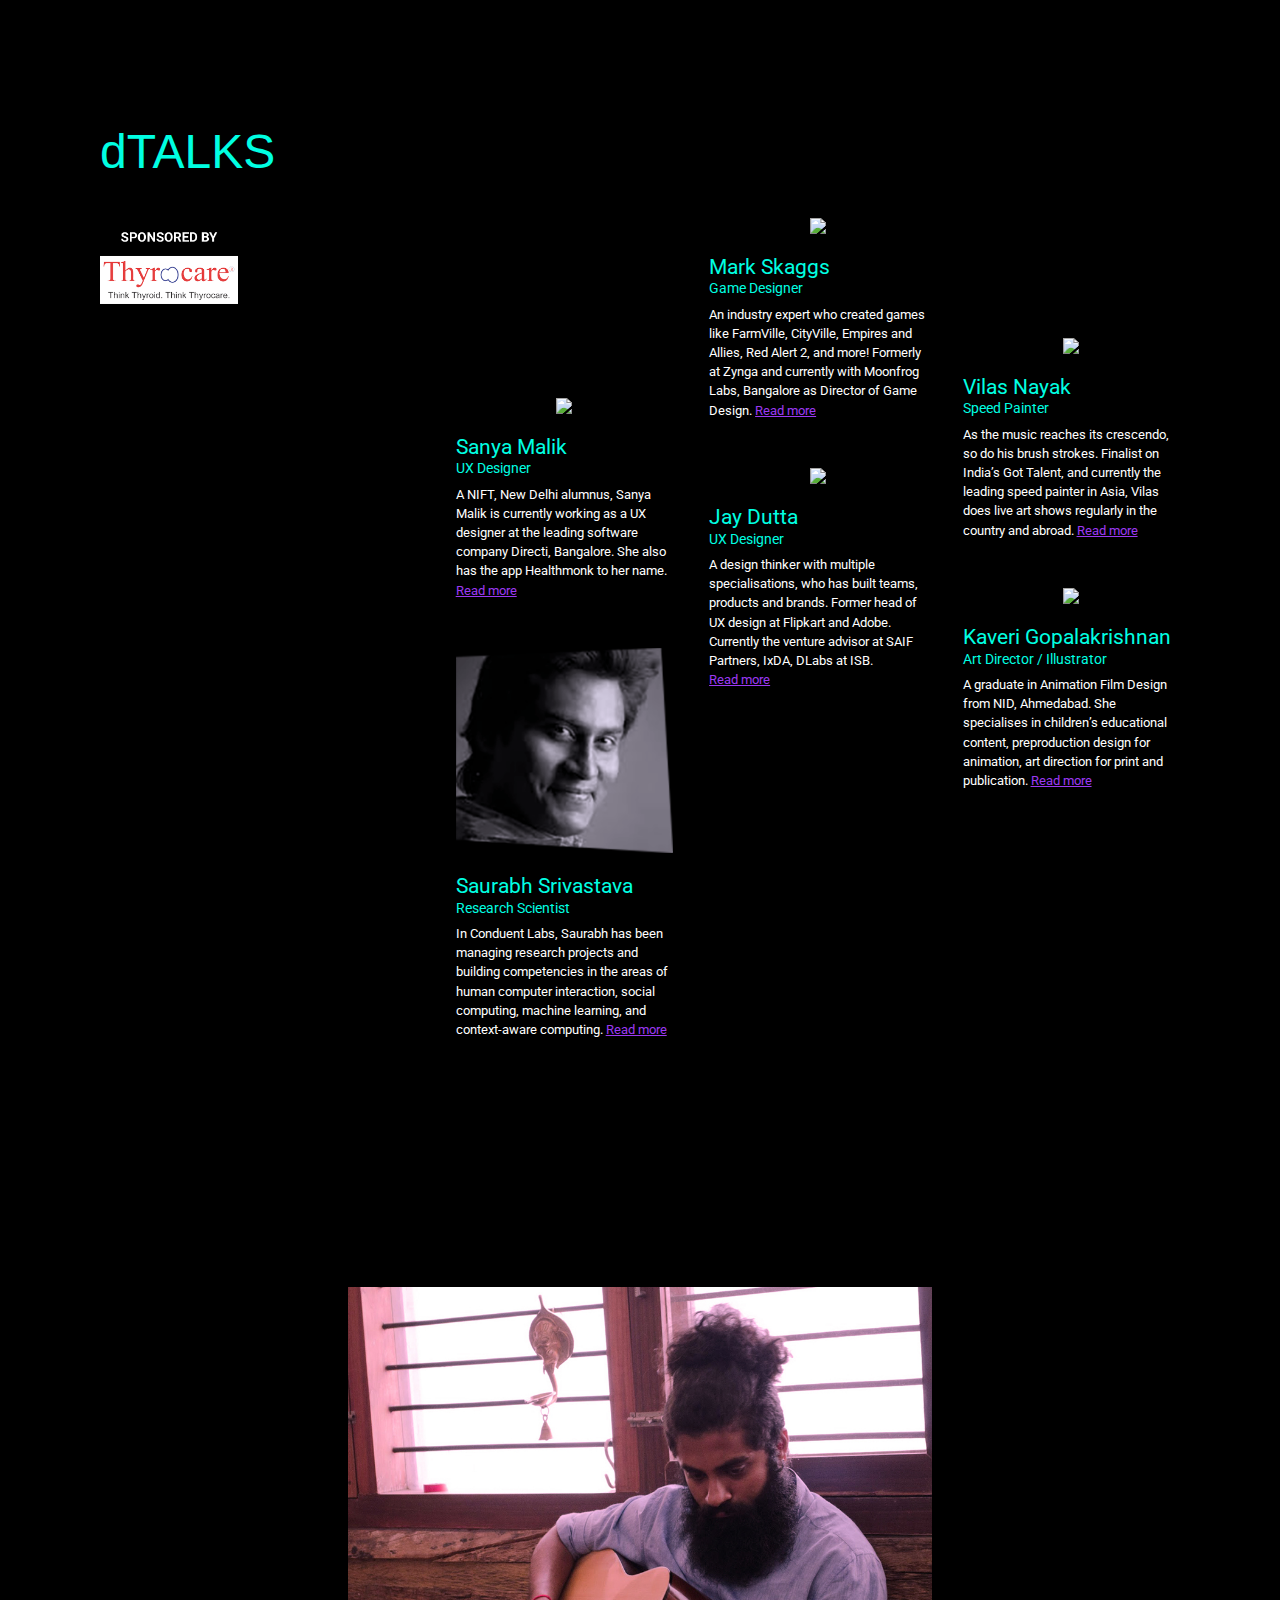
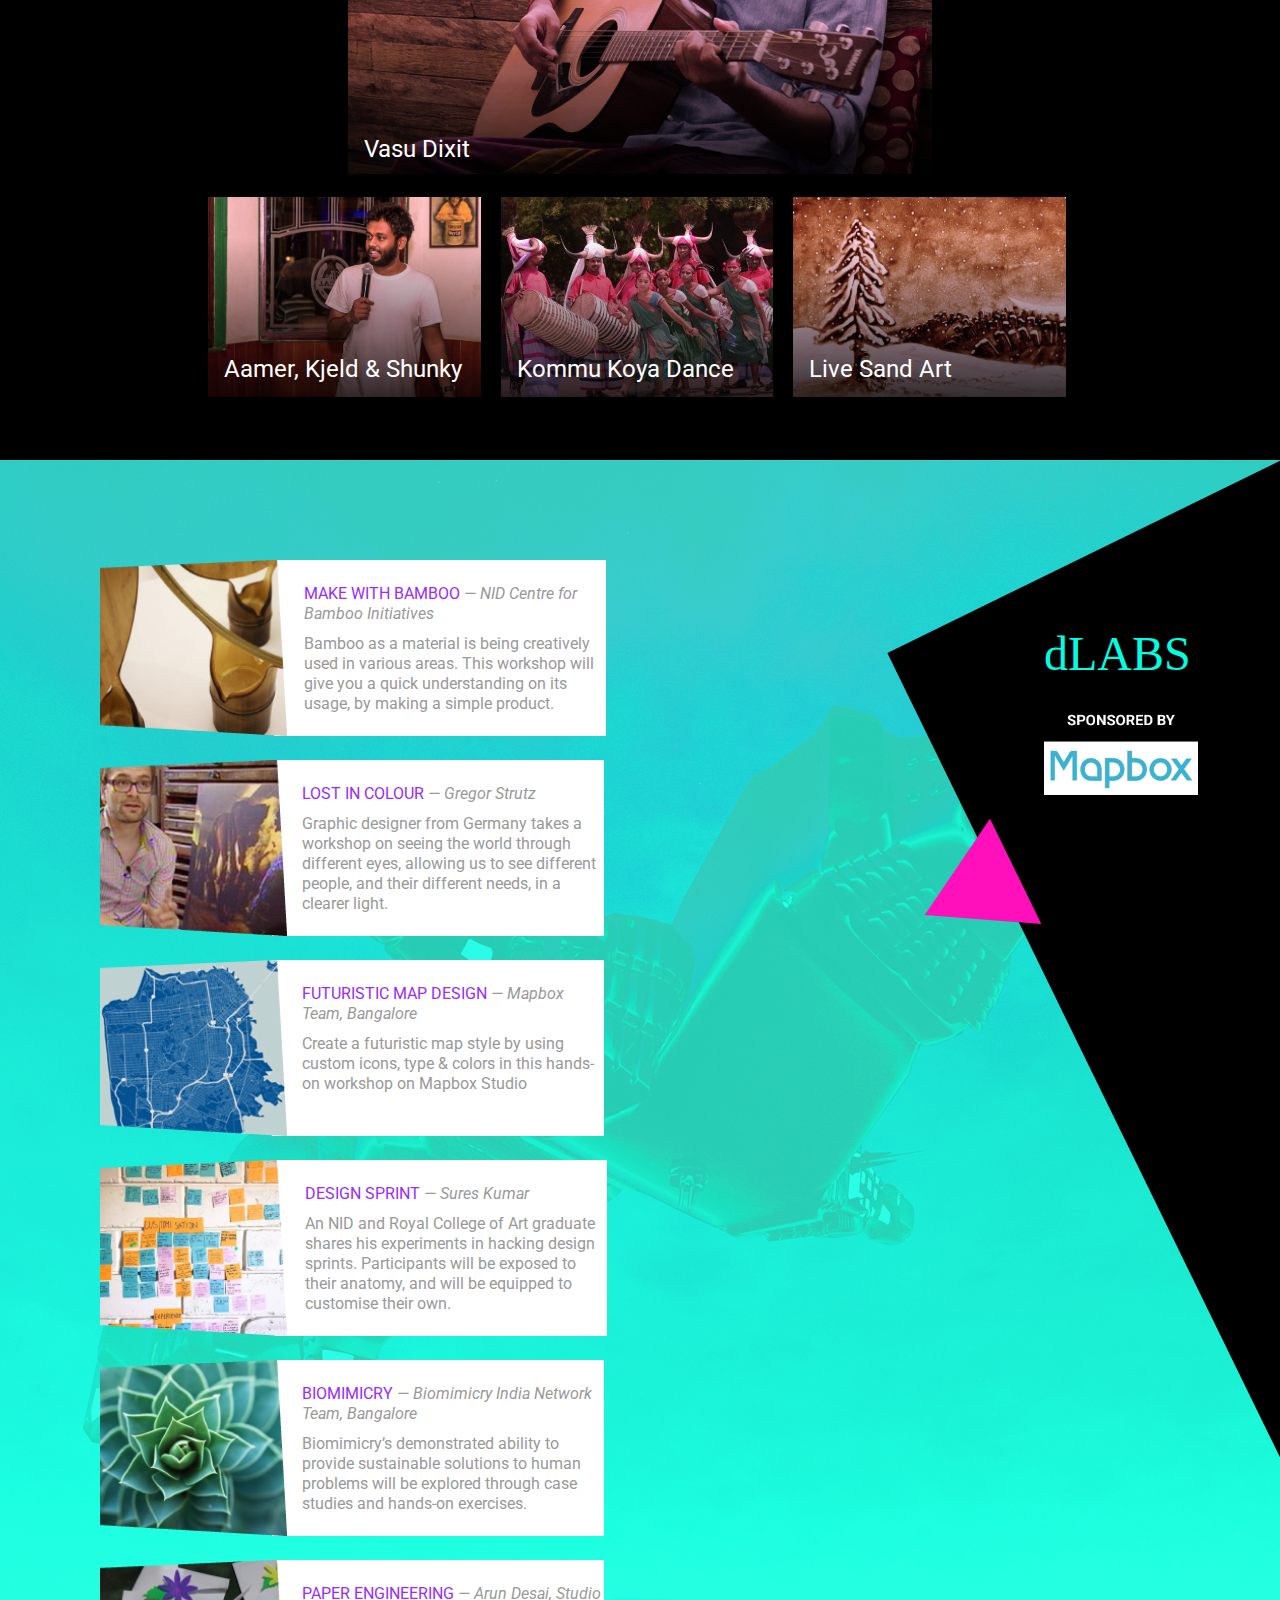
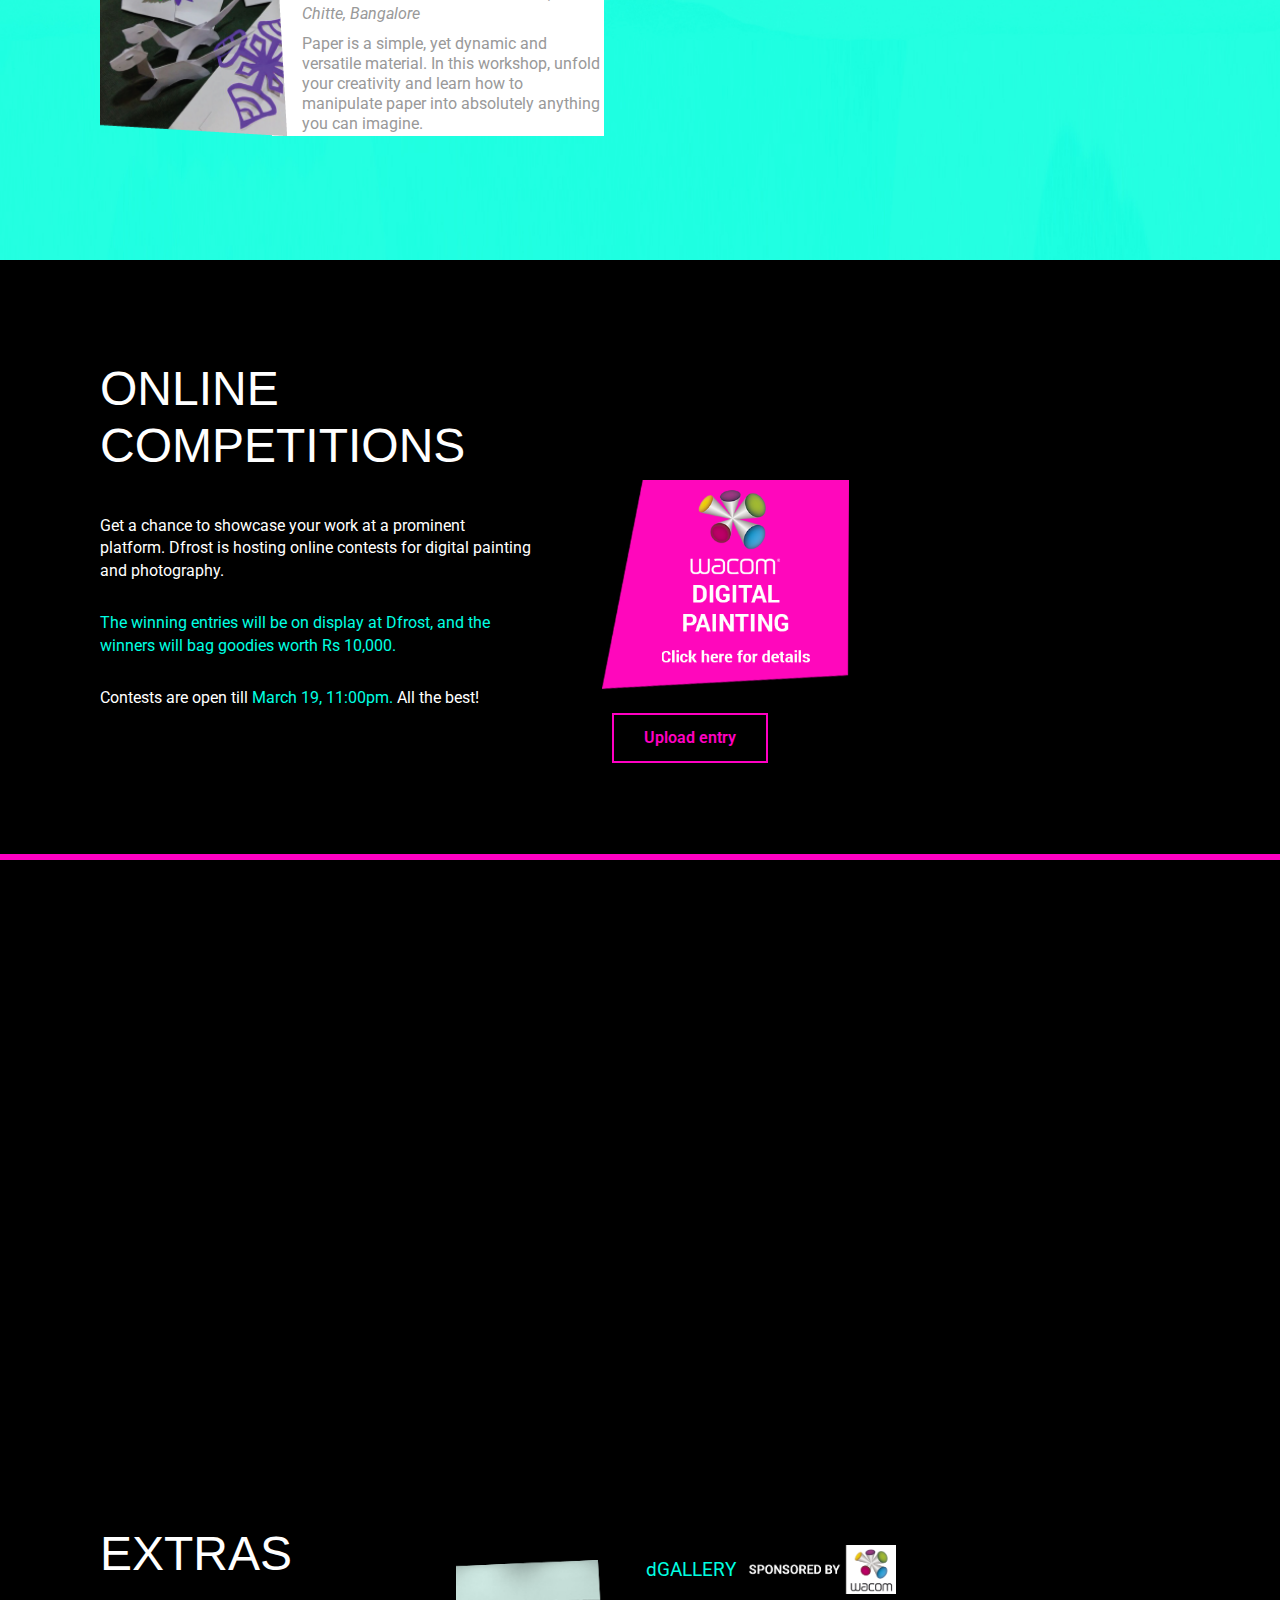
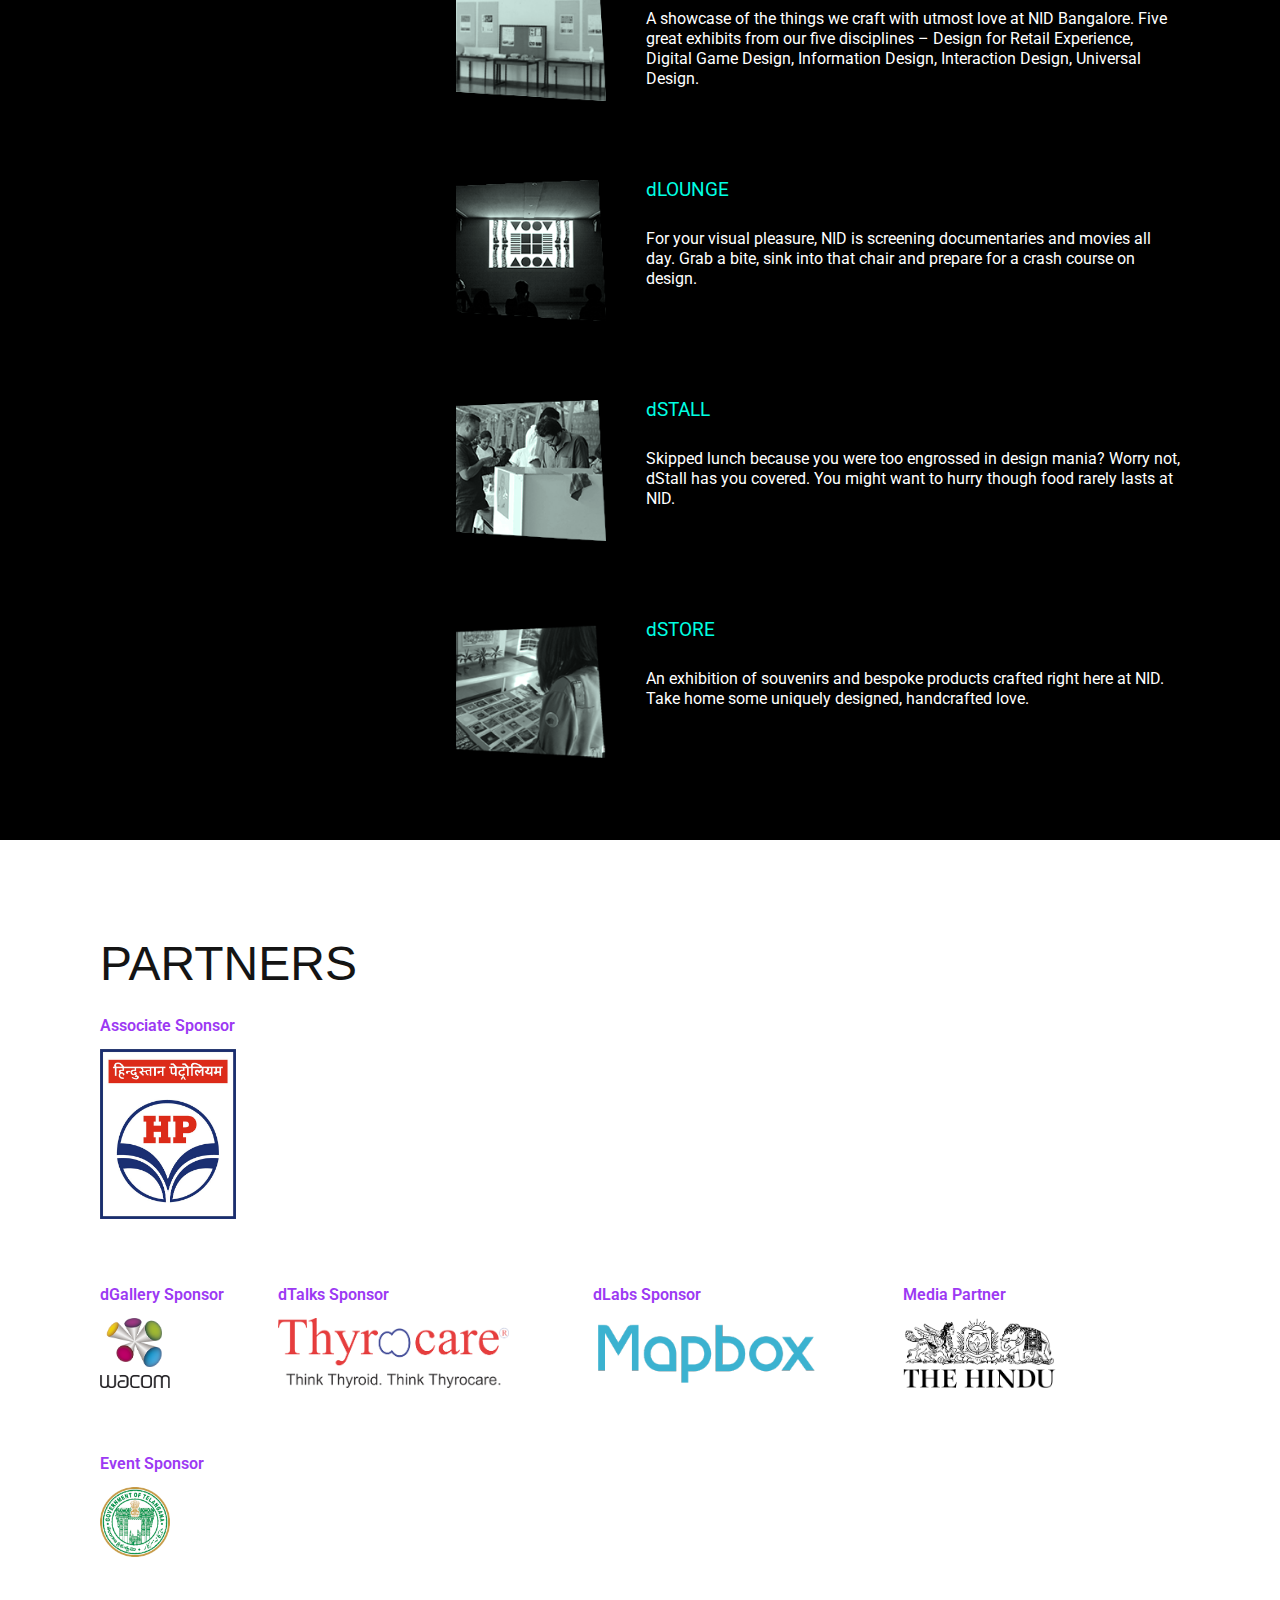
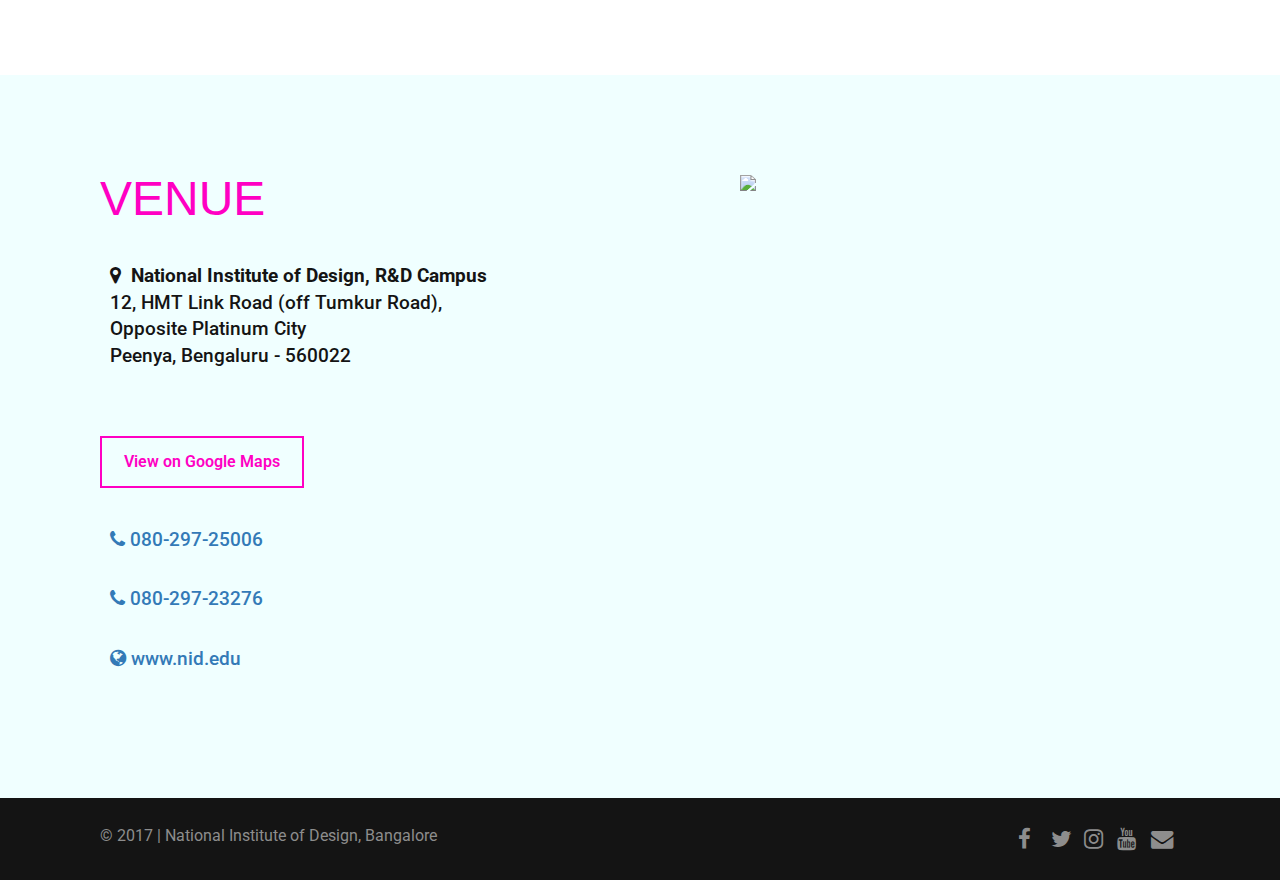
==== commit 53a15111: "sponsors updated, files updated" ====
--- a/index.html
+++ b/index.html
@@ -10,7 +10,7 @@
 	<meta property="og:title" content="NID Dfrost | 18-19 March 2017" />
 	<meta property="og:type" content="website" />
 	<meta property="og:url" content="http://www.dfrostnid.com" />
-	<meta property="og:image" content="https://www.dfrostnid.com/img/fb_image.jpg" />
+	<meta property="og:image" content="https://www.dfrostnid.com/img/fb_image.jpg"/>
 	<meta property="og:description" content="The annual Design & Cultural festival of NID Bangalore. Our theme for 2017, 'Beyond The Event Horizon', is a celebration of all that is not commonplace and is extraordinary. It is a space for ideas that exist outside of the mundane. Grab your passes now! " />
 	<link rel="icon" type="image/ico" href="img/favicon_dfrost.png">
 	<!-- Bootstrap and MDB import -->
@@ -204,7 +204,7 @@
 		    				</div>
 		    				<div class="event_ls">
 			    				<span class="time">02:00 PM - 04:00 PM</span>
-			    				<span class="high lab">Futuristic Map Design</span>
+			    				<span class="high lab" style="vertical-align: top;">Futuristic Map Design (Laptop required)</span>
 			    				<span class="low">Mapbox Team, Bangalore</span>
 		    				</div>
 		    			</div>
@@ -337,6 +337,7 @@
 		   	<section id="speakers" class="speakers">
 		   		<div class="  speaker_cutout" >
 			   		<h2>dTALKS</h2>
+			   		<img id="sp-dtalks" src="img/sp-dtalks.png">
 			   		<img src="img/Final_backgrounds/dTalks-Holder.svg" class="speaker-cutout-img" alt="">
 			   	</div>
 			   	<div class="first_row">
@@ -412,7 +413,7 @@
 		    <section id="workshops" class="dlabs">
 		    	<div class="dlabs_cut_heading">
 		    		<h2>dLABS</h2>
-		    	
+		    		<img id="sp-dlabs" src="img/sp-dlabs.png">
 		    	</div>
 		    	<img class="dlabs_cutout_img" src="img/Final_backgrounds/dLabs-Holder.svg" alt="">
 		    	<div class="dlabs_cnt">
@@ -434,7 +435,7 @@
 		    			<img src="img/Workshop-Mapbox.png" alt="">
 		    			<div class="content">
 			    			<h3>FUTURISTIC MAP DESIGN <span><p>&mdash; Mapbox Team, Bangalore</p></span></h3>
-			    			<p>Learn to create custom map datasets using crowdsourced data and different cartographic styling techniques. A concise and comprehensive look into map building.</p>
+			    			<p>Create a futuristic map style by using custom icons, type &amp; colors in this hands-on workshop on Mapbox Studio</p>
 		    			</div>
 		    		</div>
 		    		<div class="day21 day">
@@ -468,10 +469,11 @@
 		   			<P>Get a chance to showcase your work at a prominent platform.
 		   			Dfrost is hosting online contests for digital painting and photography.</P>
 		   			<p><span class="color">The winning entries will be on display at Dfrost, and the winners will bag goodies worth Rs 10,000.</span></p>
-		   			<p>Contests are open till <span class="color">March 18, 11:00pm.</span> All the best!</p>
+		   			<p>Contests are open till <span class="color">March 19, 11:00pm.</span> All the best!</p>
 		   		</div>
 		   		<div class="com_img">
 		   			<a href="img/BreaktheDimension-DigitalPainting.pdf" target="_blank"><img src="img/Final_backgrounds/images/Digital-Painting.png" class="painting" alt=""></a>
+		   			<div class="download-schdl"><a id="upload" href="http://bit.ly/nidbangalorecompetition" target="_blank">Upload entry</a></div>
 		   			<a href="img/WindowtotheOtherside-Photography.pdf" target="_blank"><img src="img/Final_backgrounds/images/Photography.png" class="photography" alt=""></a>
 		   		</div>
 		   	</section>
@@ -494,6 +496,7 @@
 		    			<img src="img/dgallery.png">
 		    			<div class="content">
 		    				<h3>dGALLERY</h3>
+		    				<img id="sp-dgallery" src="img/sp-dgallery.png">
 		    				<p>A showcase of the things we craft with utmost love at NID Bangalore. Five great exhibits from our five disciplines – Design for Retail Experience, Digital Game Design, Information Design, Interaction Design, Universal Design.</p>
 		    			</div>
 		    		</div>
@@ -528,15 +531,23 @@
 		   	<section id="partners" class="partners">
 		   		<div class="partner_cnt">
 		   			<h2>PARTNERS</h2>
-		   			<div class="partner_pics">
+		   			<div class="sponsors">
+		   			<div class="sp-ass"><h3 id="sp-title">Associate Sponsor</h3>
 		   				<a href="http://www.hindustanpetroleum.com" target="_blank"><img src="img/sp-hp.jpg"></a>
-		   				<a href="http://www.wacom.com/en-in" target="_blank"><img src="img/sp-wacom.png"></a>
-		   				<a href="http://www.thyrocare.com" target="_blank"><img src="img/sp-thyrocare.png"></a>
-		   				<a href="https://www.mapbox.com" target="_blank"><img src="img/sp-mapbox.png"></a>
-		   				<a href="http://www.thehindu.com" target="_blank"><img src="img/sp-the-hindu.png"></a>
+		   			</div>
+		   			<div class="sp-other"><h3 id="sp-title">dGallery Sponsor</h3>	   				
+		   				<a href="http://www.wacom.com/en-in" target="_blank"><img src="img/sp-wacom.png"></a></div>
+		   			<div class="sp-other"><h3 id="sp-title">dTalks Sponsor</h3>	
+		   				<a href="http://www.thyrocare.com" target="_blank"><img src="img/sp-thyrocare.png"></a></div>
+		   			<div class="sp-other"><h3 id="sp-title">dLabs Sponsor</h3>
+		   				<a href="https://www.mapbox.com" target="_blank"><img src="img/sp-mapbox.png"></a></div>
+		   			<div class="sp-other"><h3 id="sp-title">Media Partner</h3>
+		   				<a href="http://www.thehindu.com" target="_blank"><img src="img/sp-the-hindu.png"></a></div>
+		   			<div class="sp-other"><h3 id="sp-title">Event Sponsor</h3>
 		   				<a href="http://www.telangana.gov.in/about/language-culture" target="_blank"><img src="img/sp-Govt-Logo.png"></a>
 
 		   				<!-- <img src="img/sp-thyrocare.png"> -->		   				
+		   			</div>
 		   			</div>
 		   		</div>
 		   	</section>
@@ -556,7 +567,9 @@
 		   				12, HMT Link Road (off Tumkur Road),<br>Opposite Platinum City<br>
 		   				Peenya, Bengaluru - 560022
 					</p><!-- </a> -->
-					<a href="https://goo.gl/maps/yGVoRZFdZQ22" target="_blank"><button class="btn btn-default maps">View on Google Maps</button></a><br><br>
+					<div class="download-schdl"><a href="https://goo.gl/maps/yGVoRZFdZQ22" target="_blank">View on Google Maps</a></div>
+					<!-- <a href="https://goo.gl/maps/yGVoRZFdZQ22" target="_blank"><button class="btn btn-default maps">View on Google Maps</button></a> -->
+					<br><br>
 					<a href="tel:" target="_blank"><p><i class="fa fa-phone"></i>&nbsp;080-297-25006</p></a>
 					<a href="tel:" target="_blank"><p><i class="fa fa-phone"></i>&nbsp;080-297-23276</p></a>
 					<a href="http://nid.edu" target="_blank"><p><i class="fa fa-globe"></i>&nbsp;www.nid.edu</p></a>
--- a/css/style.css
+++ b/css/style.css
@@ -176,25 +176,36 @@
 .home .logo_container #logo_mid {display:block;float: left;position: absolute; z-index: 9; background: url("../img/layer2.svg") no-repeat 10px 10px/30%;top: 80px; left: 45%; margin-left: -130px; height: inherit; width: inherit; -moz-animation-duration: 2s;   -webkit-animation-duration: 2s;   animation-duration: 2s;}
 .home .logo_container #logo_front {display:block;float: left;position: absolute; z-index: 10; background: url("../img/layer3.svg") no-repeat 10px 10px/30%;top: 80px; left: 45%; margin-left: -130px; height: inherit; width: inherit; -moz-animation-duration: 3s;  -webkit-animation-duration: 3s;   animation-duration: 3s;}
 
-.home .dfrost-logo {
+.home {
   width: 450px;
   height: 450px;
-  background: url('../img/logo.svg') center center no-repeat;
-  background-size: contain;
+  /*background: url('../img/logo.svg') center center no-repeat;
+  background-size: contain;*/
   display: block;
   margin: 0 auto;
   z-index: 1000;
   position: center;
 }
+.dfrost-logo {
+  width: 450px;
+  height: 450px;
+  display: block;
+  background: url('../img/logo.svg') center center no-repeat;
+  background-size: contain;
+  margin: -50px auto;
+  z-index: 1000;
+  position: center;
+}
 
 .sponsor2 {
-  width: 200px;
-  display: block;
-  position: absolute;
-  top: 400px;
-  right: 0;
-  margin-right: 350px;
-
+height: 100px;
+display: block;
+/*position: relative;
+top: 400px;
+right: 0;
+margin-right: 350px;*/
+z-index: 1000;
+margin: 20px auto 0 auto;
 }
 
 /*.home #calendar {background: url("../img/icons/calendar.svg") no-repeat}
@@ -349,6 +360,7 @@
    font-size: 16px;
    margin-top: 36px;
    transition: 0.2s;
+   
  }
  
  .download-schdl a:hover {
@@ -379,10 +391,13 @@
   
 }
 
-.content_wrapper .speakers .speaker_cutout h2{display:block;float: left;font-size: 3em;color: #00FFE2;width: 100%;font-family: 'Gotham', sans-serif;position: relative;z-index: 20;}
+.content_wrapper .speakers .speaker_cutout h2{display:block;float: left;font-size: 3em;color: #00FFE2;width: 100%;font-family: 'Gotham', sans-serif;position: relative;z-index: 20; top: -100px;}
 .content_wrapper .speakers .first_row, .content_wrapper .speakers .second_row{display: block;float: right;margin-top: 160px;position: relative;}
 .content_wrapper .speakers .first_row{width: 60%;}
 
+#sp-dtalks { 
+  display:block;float: left;position: absolute;z-index: 20; width: 50%;
+}
 
 
 .content_wrapper .speakers .second_row{width: 60%;}
@@ -533,7 +548,7 @@
 .dlabs .dlabs_cnt  h3 p{color: #999; display: inline; font-style: italic;}
 .dlabs .dlabs_cnt  p{color: #999; line-height: 1.25em;}
 .dlabs_cut_heading{display: block;float: right;width: 20%;padding: 250px 0 0 20px;}
-.content_wrapper .dlabs h2 {display: block;float: right;font-size: 3em;
+.content_wrapper .dlabs h2 {display: block;float: right;font-size: 3em; top: -80px;
     color: #00FFE2;
     width: 100%;
     font-family: 'Gotham';
@@ -597,6 +612,14 @@
   padding-left: 30px;
 }
 
+#sp-dlabs {
+  display: block;
+  float: left;
+  position: absolute;
+  z-index: 20;
+  width: 12%;
+}
+
 /*Footer css*/
 .main_footer{display: block;float: left;width: 100%;padding: 30px 100px;height: auto;background: #141414;color: #8d8d8d;border: none;}
 .main_footer .social_wrap, .main_footer .footer_content{display: block;float: left;}
@@ -704,7 +727,16 @@
 .painting, .photography{width: 48%;padding: 20px;max-width: 340px;}
 .content_wrapper .competitions .com_content p{margin-bottom: 30px;line-height: 1.4em;}
 .content_wrapper .competitions .com_content p .color{color: #00FFE2;}
-.photography{position: absolute;top: 150px;}
+.photography{position: absolute;top: 150px; right: 10px;}
+
+#upload {
+  position: absolute;
+  margin: 0 30px;
+  padding: 15px 30px 15px 30px;
+  width: auto;
+  text-align: center;
+
+}
 
 /*******Gallery CSS Begins******/
 .content_wrapper .gallery{display: block;float: left;width: 100%;height: 600px;background-color: #fff;padding: 100px;}
@@ -724,10 +756,29 @@
 /*******Partners CSS Begins******/
 .content_wrapper .partners{display: block;float: left;width: 100%;height: auto;background: #fff; /*url(../img/Final_backgrounds/images/bg_08.jpg) no-repeat center top/100%;background-size: 100% auto;background-size: cover;*/}
 .content_wrapper .partners h2 {font-size: 3em;color: #141414;width: 100%;margin-bottom: 30px;font-family: 'Gotham', sans-serif;}
-.content_wrapper .partners .partner_cnt{display: block;float: left;/*width: 50%;*/padding: 100px;}
+.content_wrapper .partners .partner_cnt{display: block;/*float: left;*//*width: 50%;*/padding: 100px;}
 .content_wrapper .partners .partner_pics{/*padding: 100px 0 50px 300px;*/ display: inline-block;}
 .content_wrapper .partners .partner_cnt img {height: 100px; padding: 15px; padding-left: 0; padding-right: 30px;
 }
+
+.sponsors {}
+
+#sp-title {
+  color:#9C39F3;
+  font-family: 'Roboto',sans-serif; font-weight: 600;
+}
+
+.sp-ass {
+  
+}
+.sp-ass img {height: 200px !important;}
+
+.sp-other {
+  padding-right: 50px;
+  padding-top: 50px;
+  display: inline-block;
+}
+
 
 
 /*******Extras CSS Begins******/
@@ -747,6 +798,12 @@
 .extras .dlabs_cnt .day1 .content p{margin-bottom: 20px; line-height: 1.25em;}
 .extras .dlabs_cnt .day1 .content h3{margin-bottom: 30px;color:#00FFE2;font-size: 1.2em; }
 
+#sp-dgallery{
+  width: 150px;
+  position: absolute;
+  margin: -64px auto auto 100px;
+
+}
 
 body a:hover{text-decoration: none;}
 
@@ -761,16 +818,17 @@
   .home .dfrost-logo {
     width: 350px;
     height: 350px;
+    margin: -25px auto;
   }
 }
 
 @media only screen and (max-width: 1280px) {
 
   .sponsor2 {
-  width: 20%;
+  height: 80px;
   display: block;
   position: unset;
-  margin: 0 auto;
+  margin: 30px auto auto;
   }
 
   .day2-cutout-img {
@@ -1028,7 +1086,10 @@
   }
   .content_wrapper .speakers .speaker_cutout h2 {
     font-size: 36px;
-  }
+    top: 0px;
+  }
+#sp-dtalks {margin-left: 180px;}
+
   .content_wrapper .speakers .first_row .col p {
     display: none;
   }
@@ -1052,7 +1113,10 @@
   .content_wrapper .dlabs_cut_heading h2 {
     float: none;
     font-size: 36px;
-  }
+    top: 0px;;
+  }
+  #sp-dlabs {width: 20%; margin-left: 200px; top: 30px;}
+
   .dlabs .dlabs_cnt .day {
     width: 49%;
     display: inline-block;
@@ -1180,6 +1244,13 @@
 
   .content_wrapper .venue .venue_cnt, .content_wrapper .venue .map {display: block;float: left;width: 100%;padding: 30px;}
 
+
+  #upload{
+    width: auto;
+    position: relative;
+    display: block;
+    margin: 10px auto 50px;
+}
 /*.sponsor2 {
   width: 50%;
   display: block;
@@ -1190,9 +1261,9 @@
 
 @media only screen and (max-width: 600px){
   .sponsor2 {
-  width: 50%;  
+  /*width: 50%;*/  
   display: block;
   position: unset;
-  margin: 0 auto;
+  margin: 30px auto auto;
   }
 }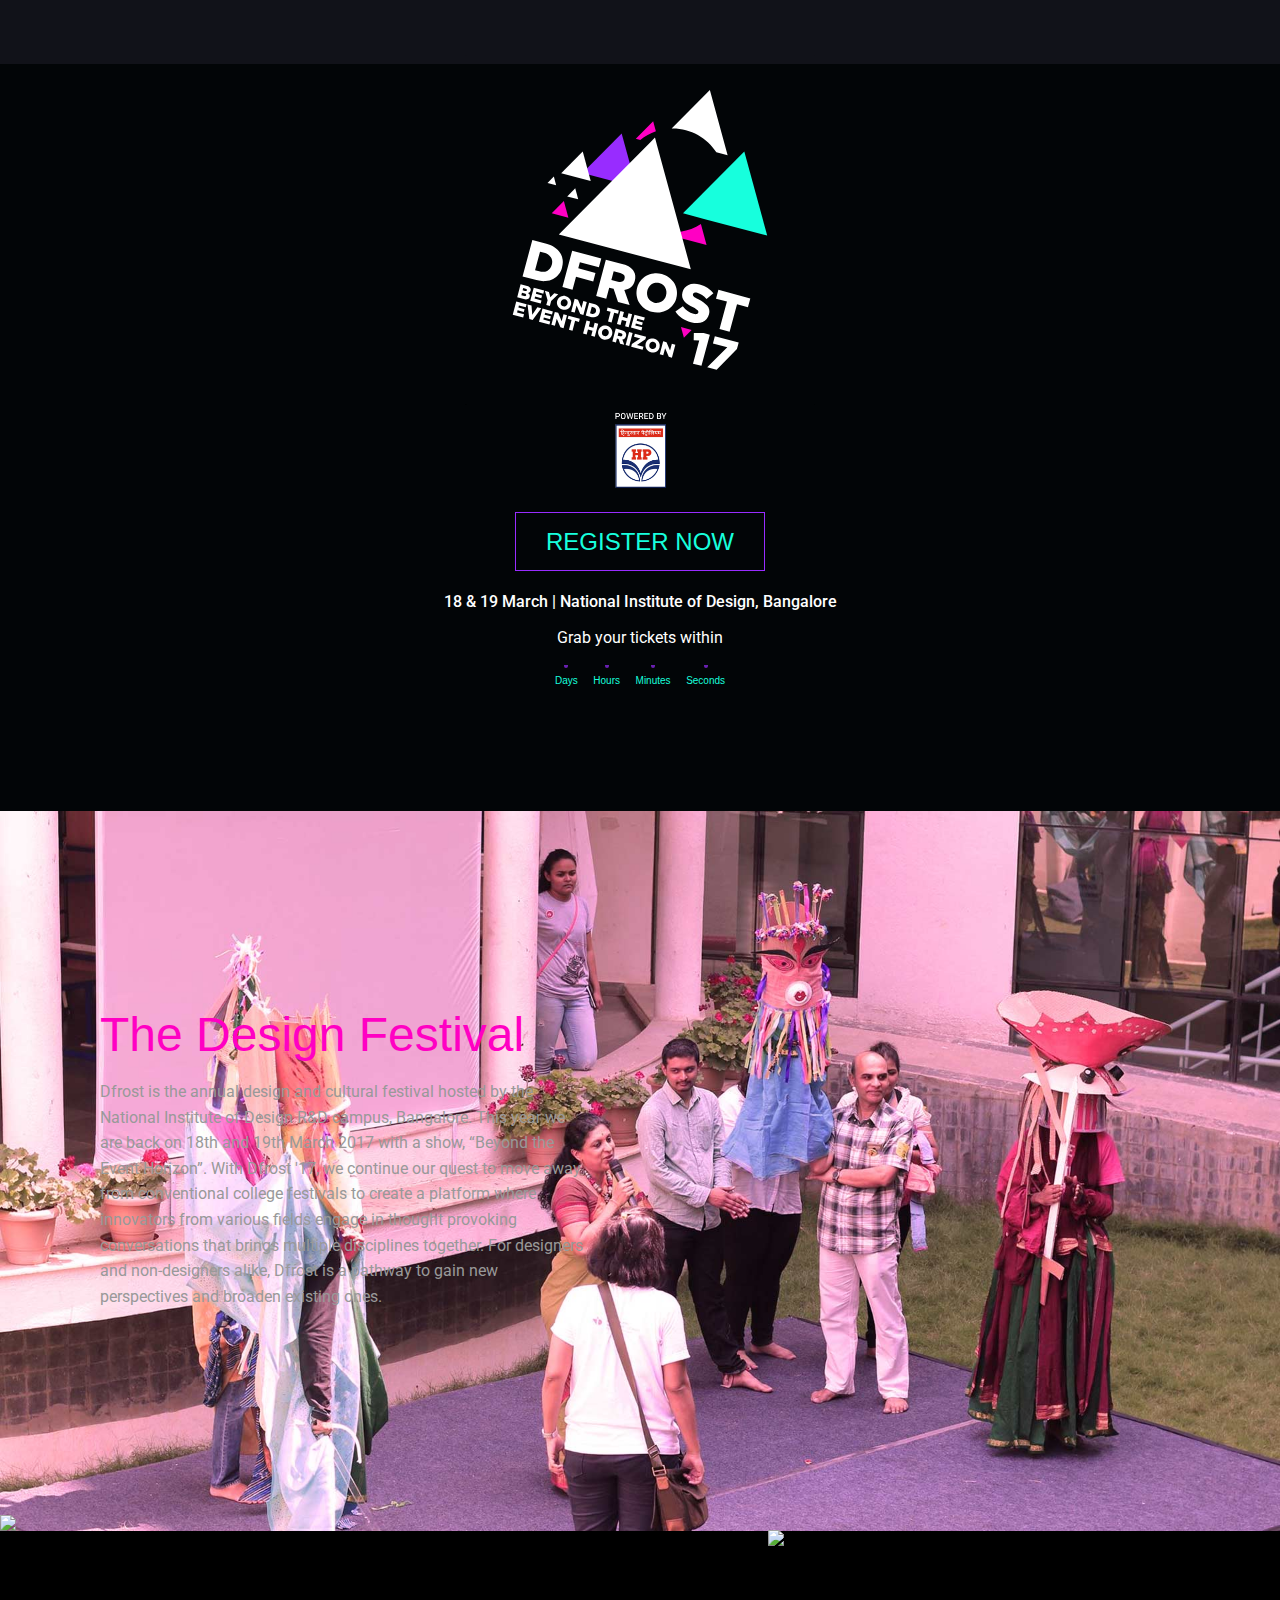
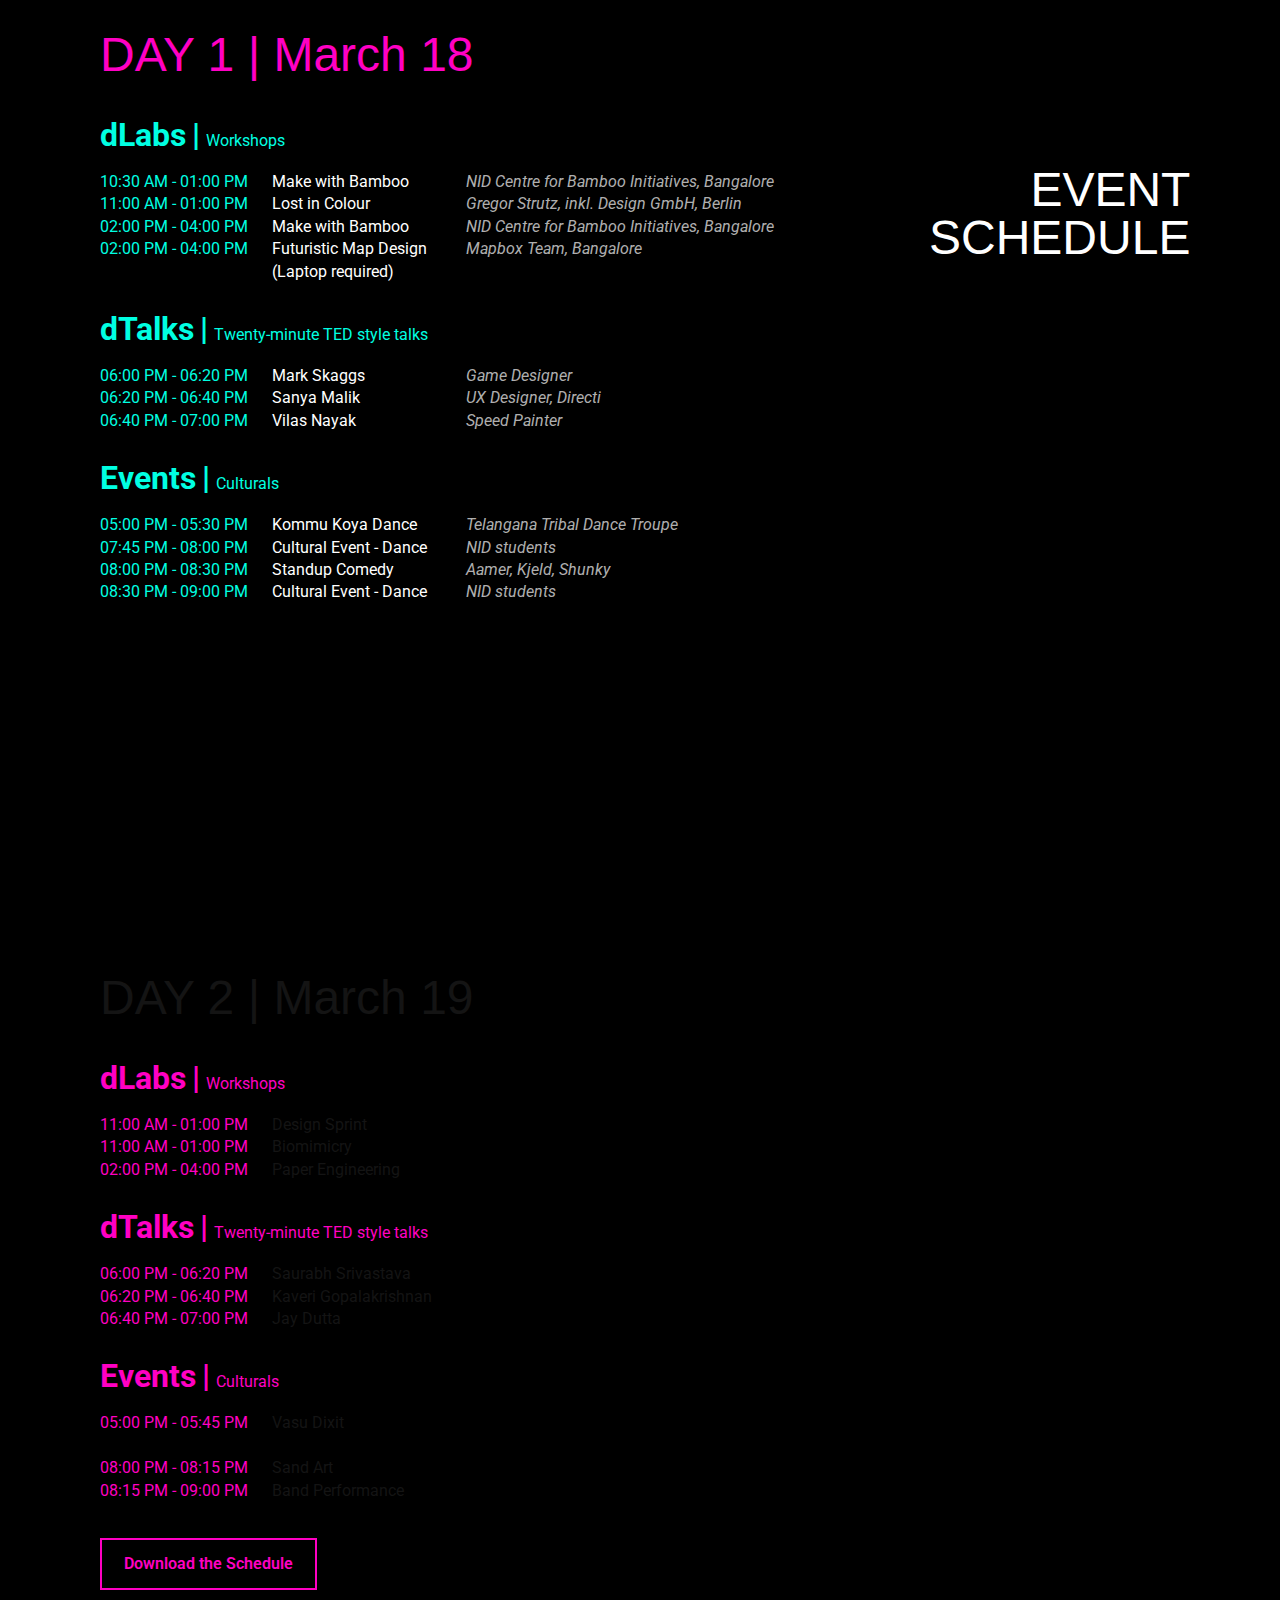
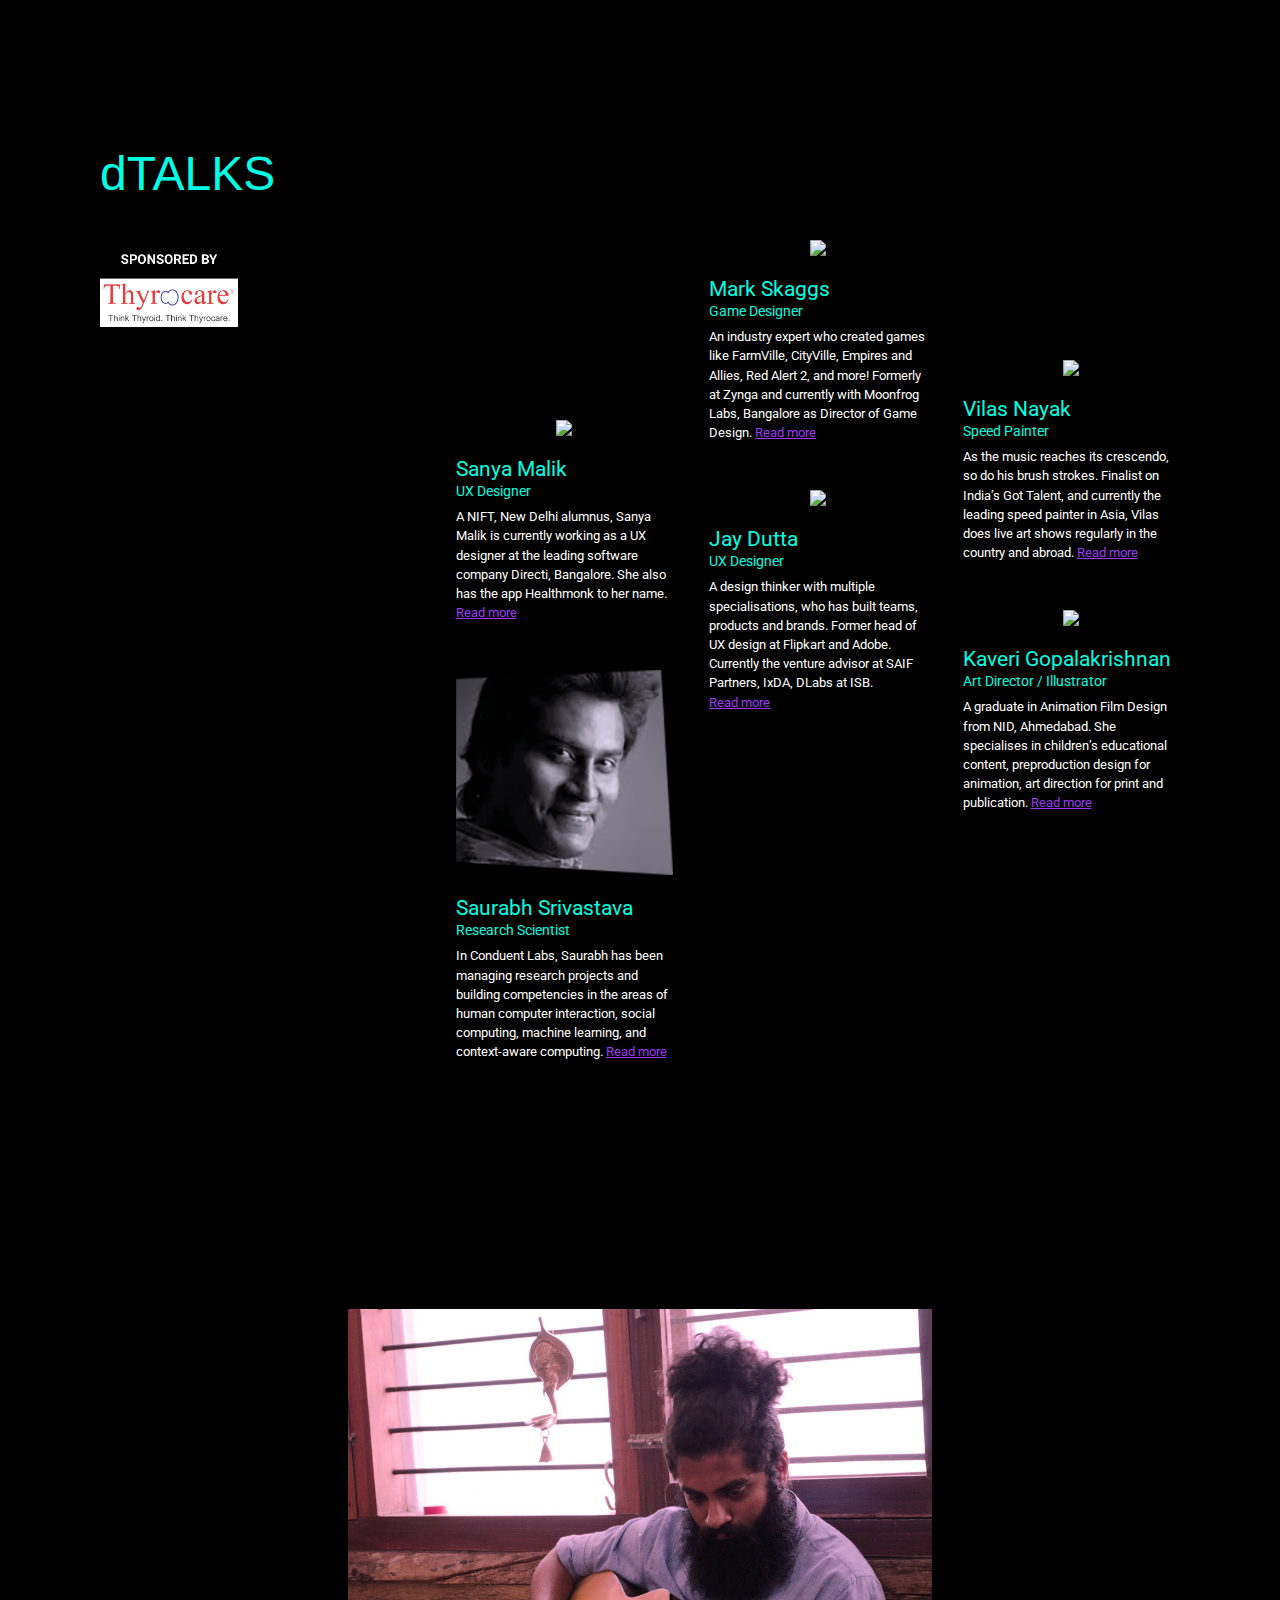
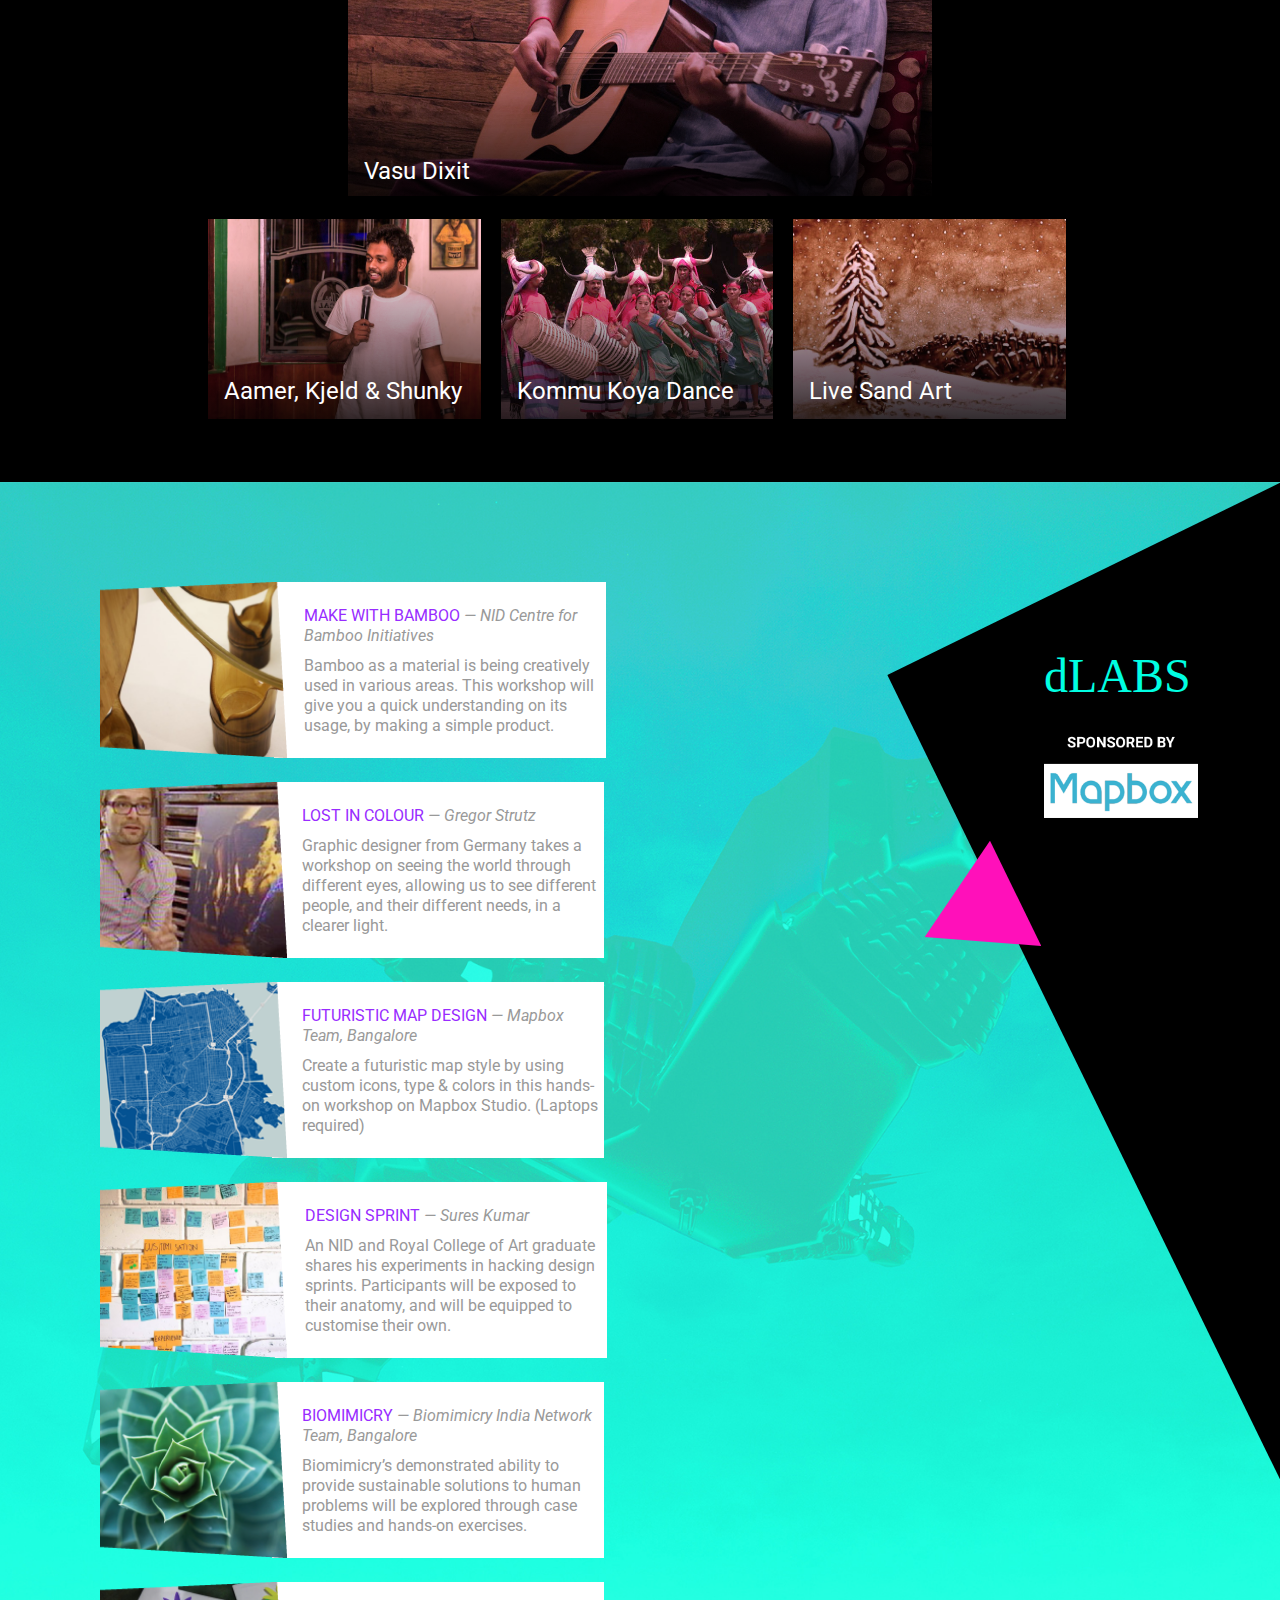
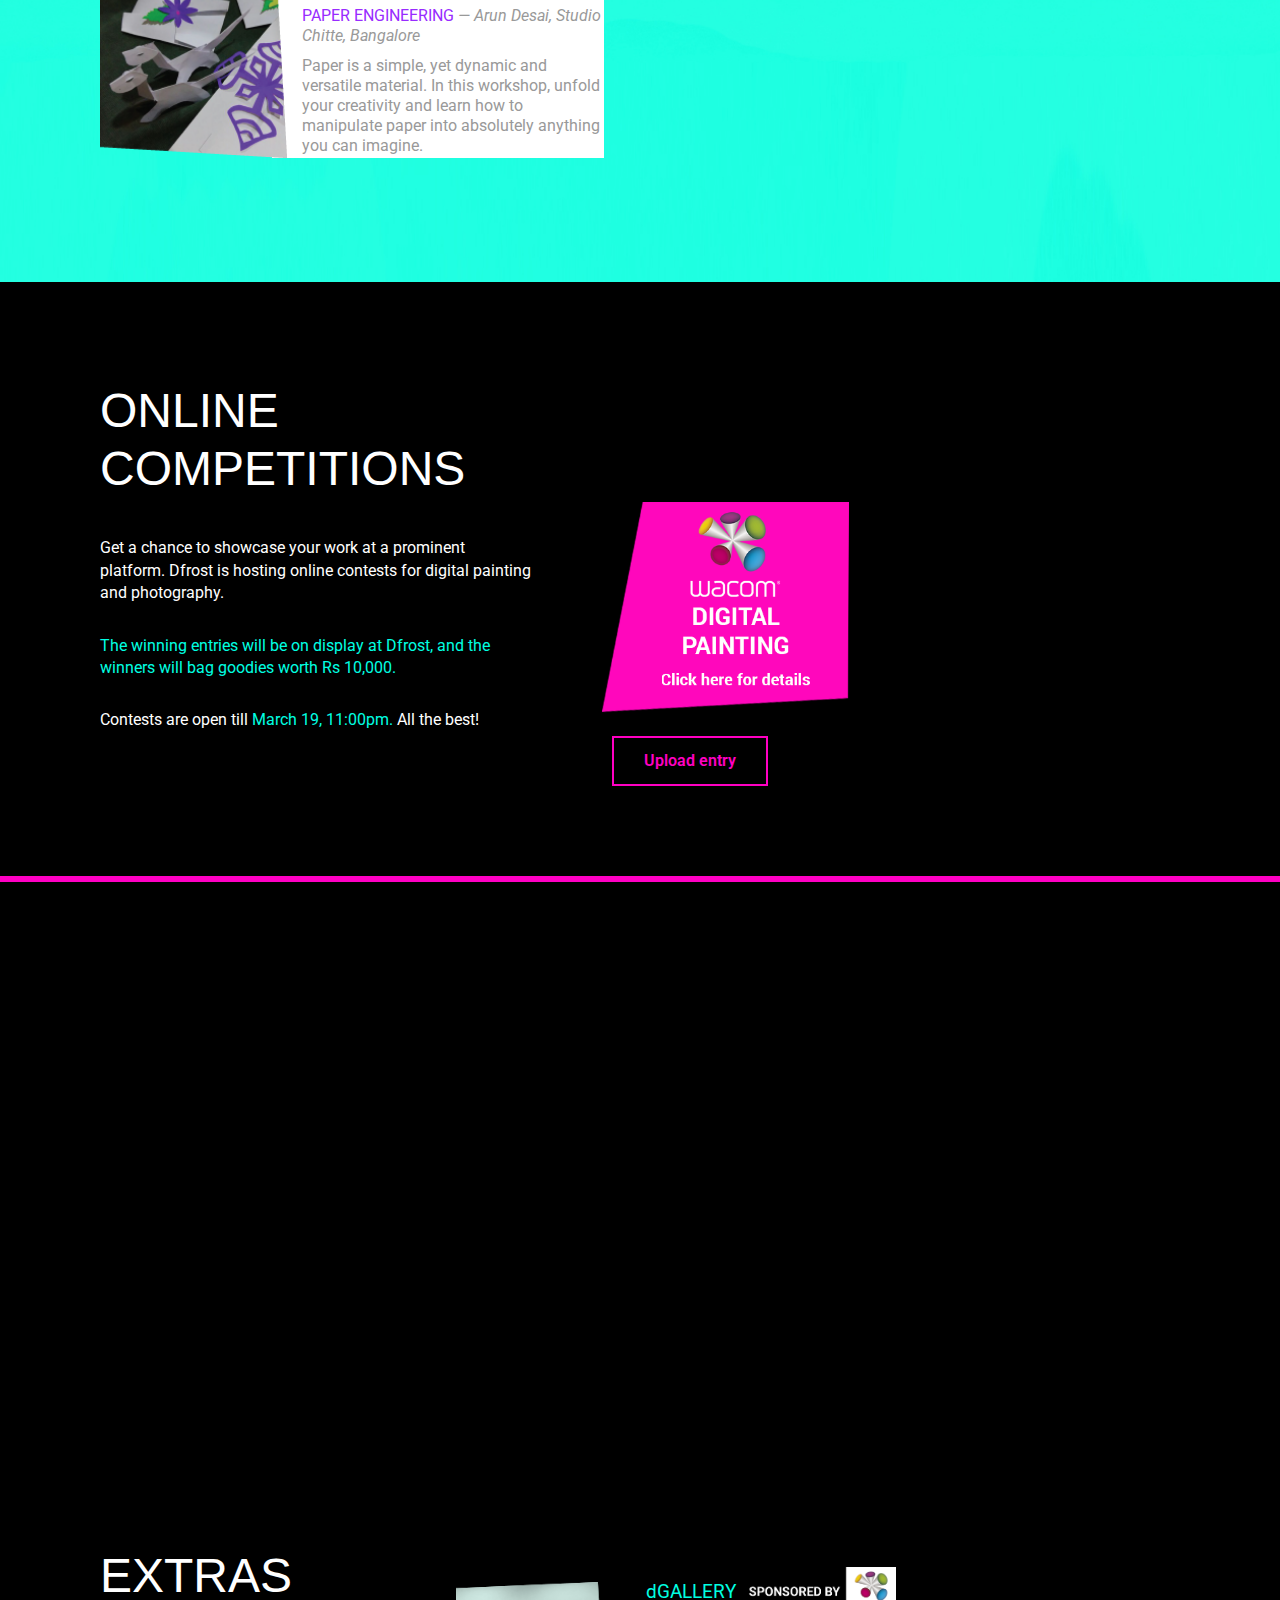
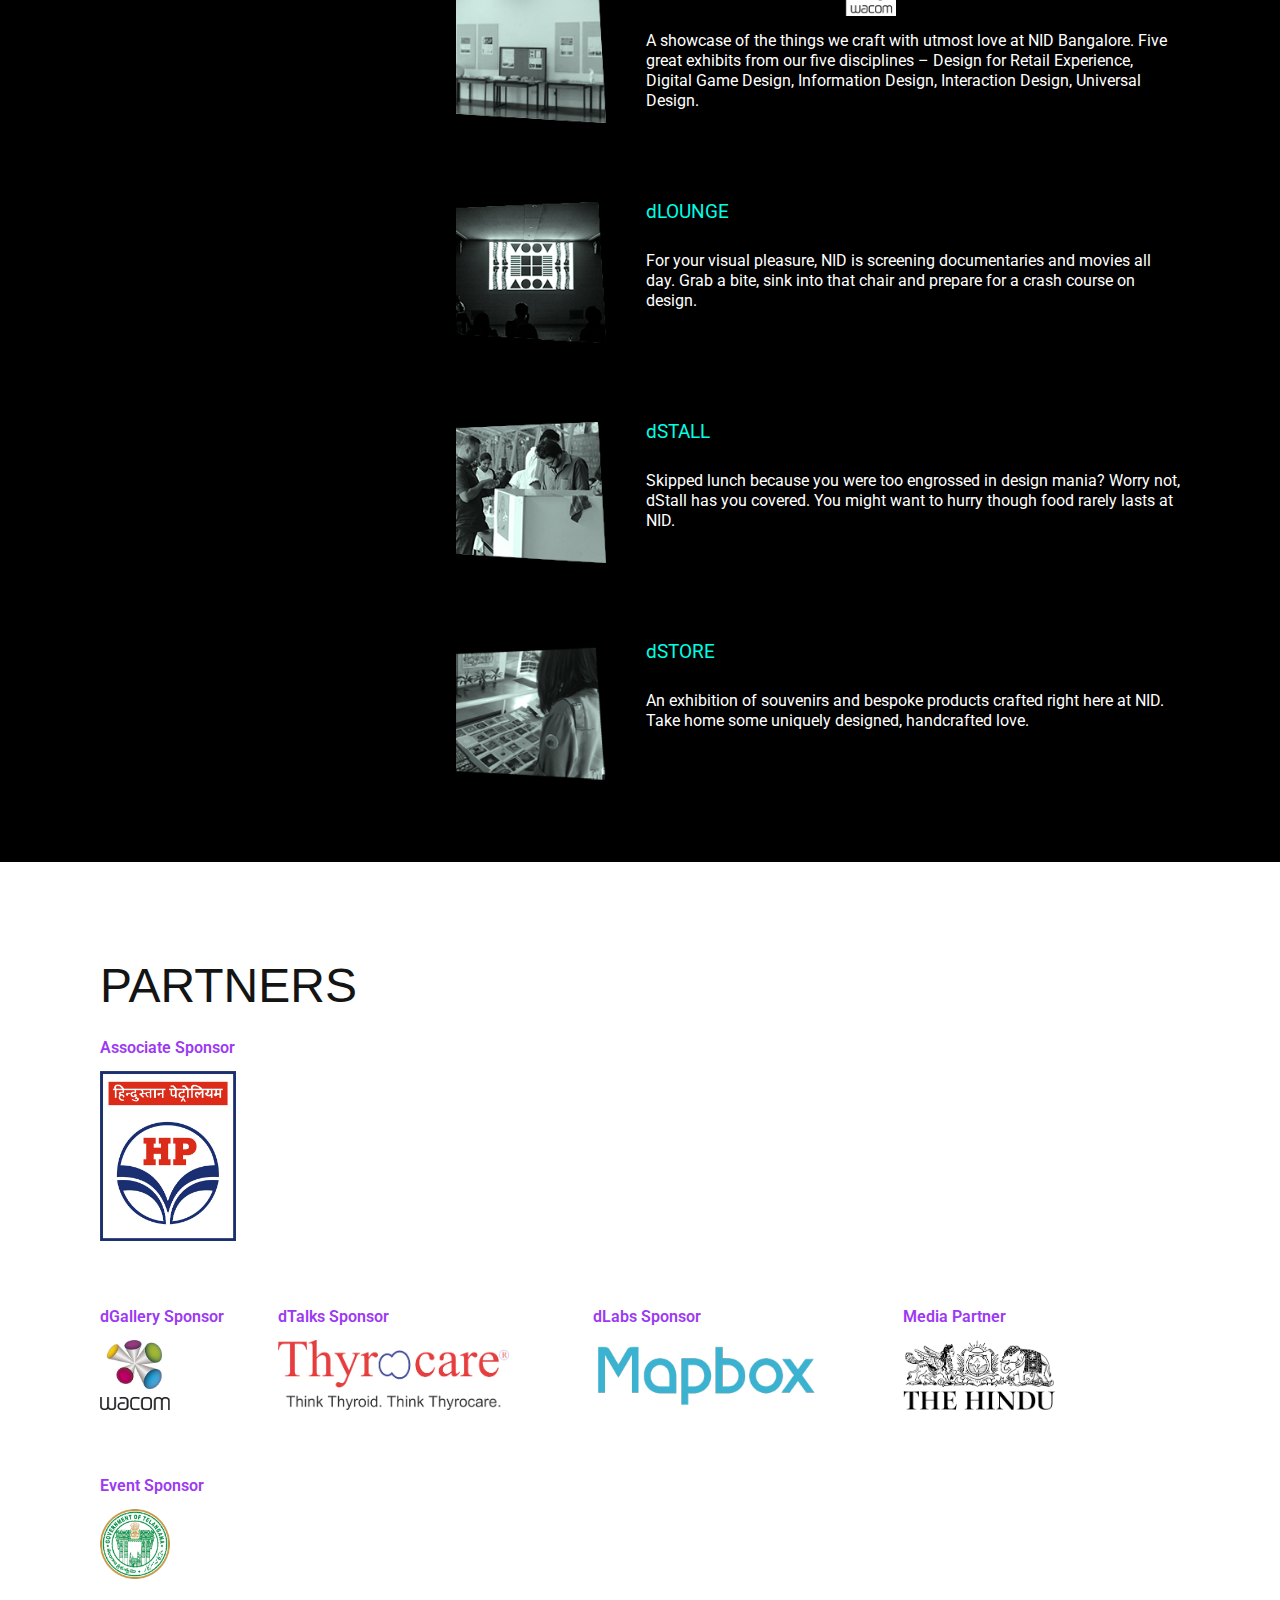
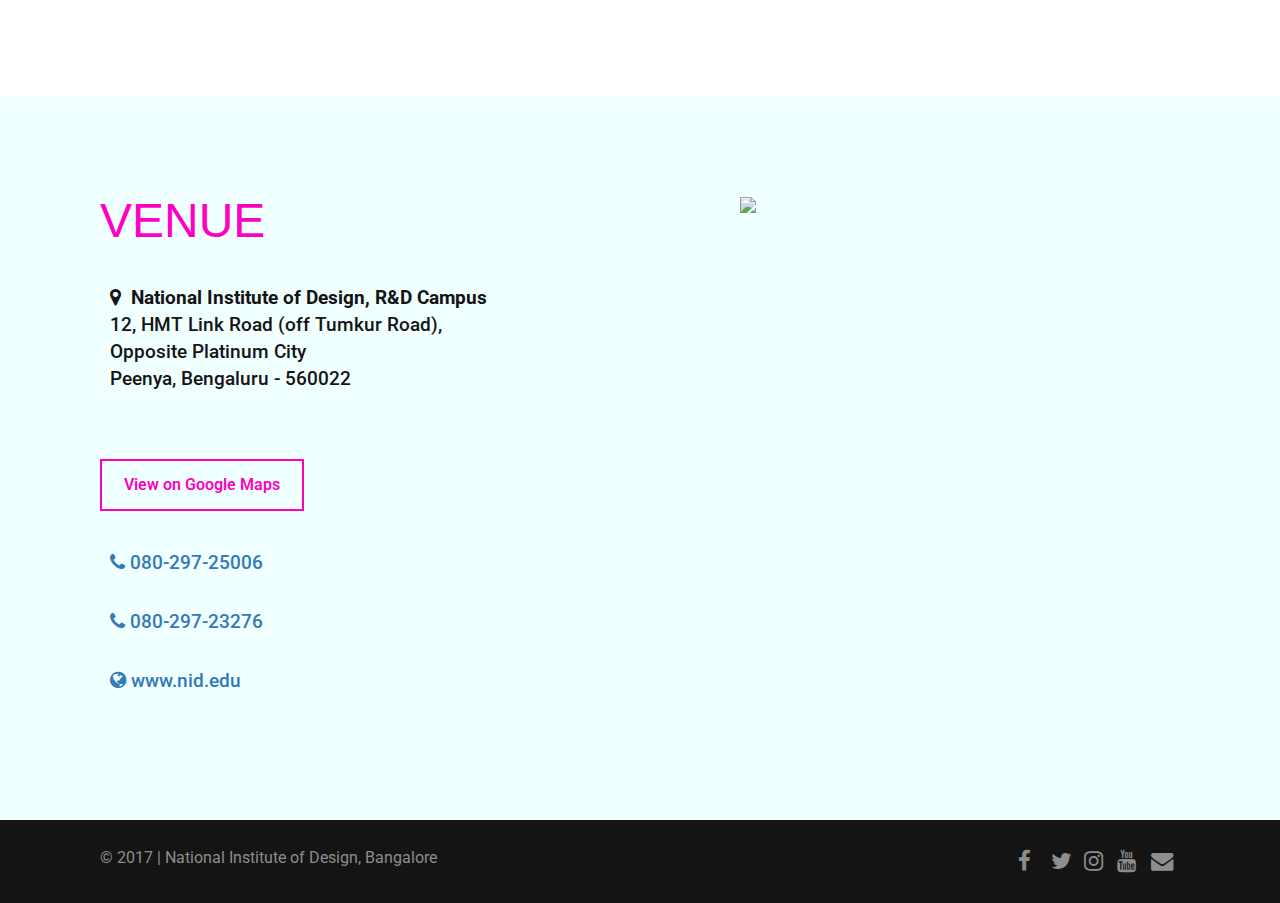
==== commit 5bfbef06: "some shitty hackks for vasu" ====
--- a/index.html
+++ b/index.html
@@ -306,7 +306,9 @@
 		    				<div class="event_ls">
 			    				<span class="time">05:00 PM - 05:45 PM</span>
 			    				<span class="high evt">Vasu Dixit</span>
-			    				<span class="low">Vocalist at Swarathma</span>
+			    				<span class="low line1_hack">Vocalist at Swarathma</span>
+			    				<span class="low line2_hack" style="margin-left: 365px;">and Vasu Dixit Collective</span>
+			    				<span class="low" id="mobile_hack">Vocalist at Swarathma and Vasu Dixit Collective</span>
 		    				</div>
 		    				<div class="event_ls">
 			    				<span class="time">08:00 PM - 08:15 PM</span>
@@ -435,7 +437,7 @@
 		    			<img src="img/Workshop-Mapbox.png" alt="">
 		    			<div class="content">
 			    			<h3>FUTURISTIC MAP DESIGN <span><p>&mdash; Mapbox Team, Bangalore</p></span></h3>
-			    			<p>Create a futuristic map style by using custom icons, type &amp; colors in this hands-on workshop on Mapbox Studio</p>
+			    			<p>Create a futuristic map style by using custom icons, type &amp; colors in this hands-on workshop on Mapbox Studio. (Laptops required)</p>
 		    			</div>
 		    		</div>
 		    		<div class="day21 day">
--- a/css/style.css
+++ b/css/style.css
@@ -315,6 +315,15 @@
   background-size: cover; 
 }
 
+#mobile_hack{
+  display: none;
+}
+.line1_hack{
+  display: inline-block;
+}
+.line2_hack{
+  display: block;
+}
 
 .content_wrapper .schdl .schdl_cutout1{display: block;float: right;/*background:url(../img/Final_backgrounds/Schedule-Holder.png) no-repeat center top/100%;*/ width: 38%;position: relative;top: 0;right: 0;padding:  235px 7% 0 7%;}
 
@@ -1251,6 +1260,14 @@
     display: block;
     margin: 10px auto 50px;
 }
+
+/**hacky code starts for vasu dixit**/
+#mobile_hack{
+  display: block;
+}
+.line1_hack, .line2_hack{
+  display: none;
+}
 /*.sponsor2 {
   width: 50%;
   display: block;
